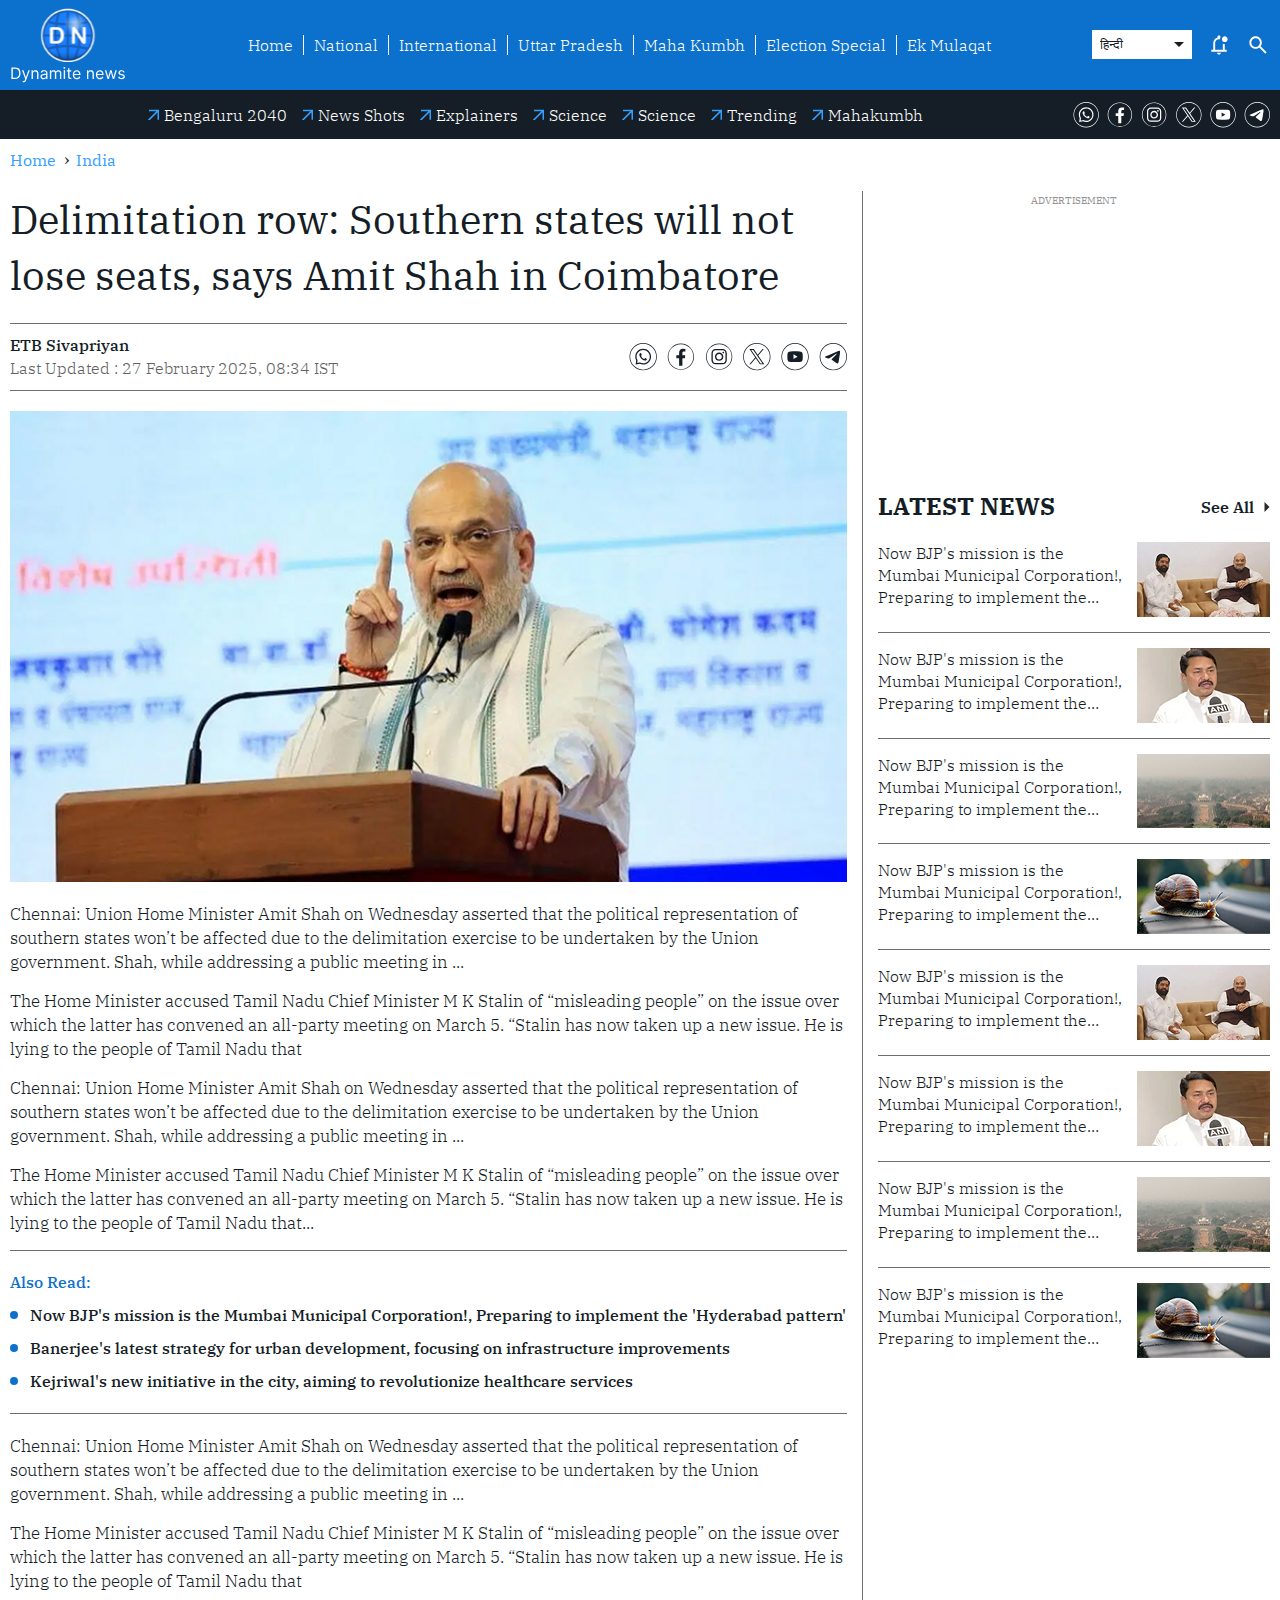
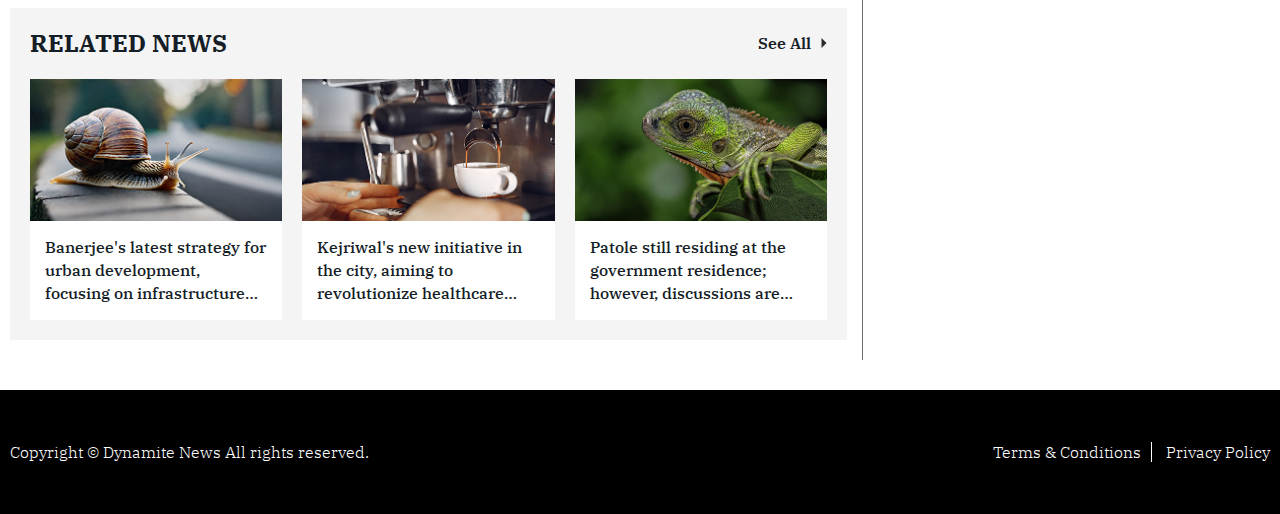
==== detail.html @ 073cc871 "article page" ====
<!DOCTYPE html>
<html lang="en">
<head>
    <meta charset="UTF-8">
    <meta name="viewport" content="width=device-width, initial-scale=1.0">
    <title>Dynamite News</title>
    <link rel="preconnect" href="https://fonts.googleapis.com">
    <link rel="preconnect" href="https://fonts.gstatic.com" crossorigin>
    <link href="https://fonts.googleapis.com/css2?family=IBM+Plex+Serif:ital,wght@0,100;0,200;0,300;0,400;0,500;0,600;0,700;1,100;1,200;1,300;1,400;1,500;1,600;1,700&display=swap" rel="stylesheet">
    <link rel="stylesheet" href="css/common.css">
    <link rel="stylesheet" href="css/main.css">
    <script src="js/common.js"></script>
</head>
<body>
    <!-- header code starts here -->
     <header class="header_main">
        <div class="container">
            <div class="header_main__logo">
                <a href="index.html">
                    <img width="116" height="76" src="images/dnlogo.svg" alt="logo">
                </a>
            </div>
            <nav class="header_main__nav">
                <ul>
                    <li><a href="#">Home</a></li>
                    <li><a href="#">National</a></li>
                    <li><a href="#">International</a></li>
                    <li><a href="#">Uttar Pradesh</a></li>
                    <li><a href="#">Maha Kumbh</a></li>
                    <li><a href="#">Election Special</a></li>
                    <li><a href="#">Ek Mulaqat</a></li>
                </ul>
            </nav>
            <div class="header_main__rhs">
                <div class="header_main__langselect">
                    <select name="" id="">
                        <option value="हिन्दी">हिन्दी</option>
                        <option value="English">English</option>
                    </select>
                </div>
                <div class="header_main__notifications">
                    <svg class="bell_icon">
                        <use xlink:href="#bell-icon"></use>
                    </svg>
                </div>
                <div class="header_main__search">
                    <div class="header_main__search__input">
                        <svg class="search_icon">
                            <use xlink:href="#search-icon"></use>
                        </svg>
                        <!-- <input type="text" class="input-search" placeholder="Type to Search..."> -->
                    </div>
                </div>
                <div id="hamburger" class="hamburger">
                    <svg><use href="#menu-icon"></use></svg>
                </div>
            </div>
        </div>
     </header>
     <div class="header_navbar__bottom">
        <div class="container">
            <div class="trending_navbar">
                <a href="#">Bengaluru 2040</a>
                <a href="#">News Shots</a>
                <a href="#">Explainers</a>
                <a href="#">Science</a>
                <a href="#">Science</a>
                <a href="#">Trending</a>
                <a href="#">Mahakumbh</a>
            </div>
            <div class="social_links">
                <ul>
                    <li>
                        <a href="#">
                            <svg class="wh_icon">
                                <use xlink:href="#wh-icon"></use>
                            </svg>
                        </a>
                    </li>
                    <li>
                        <a href="#">
                            <svg class="fb_icon">
                                <use xlink:href="#fb-icon"></use>
                            </svg>
                        </a>
                    </li>
                    <li>
                        <a href="#">
                            <svg class="insta_icon
                            ">
                                <use xlink:href="#insta-icon"></use>    
                            </svg>
                        </a>
                    </li>
                    <li>
                        <a href="#">
                            <svg class="x_icon
                            ">
                                <use xlink:href="#x-icon"></use>    
                            </svg>
                        </a>
                    </li>
                    <li>
                        <a href="#">
                            <svg class="yt_icon
                            ">
                                <use xlink:href="#yt-icon"></use>    
                            </svg>
                        </a>
                    </li>
                    <li>
                        <a href="#">
                            <svg class="teleg_icon
                            ">
                                <use xlink:href="#teleg-icon"></use>    
                            </svg>
                        </a>
                    </li>
                </ul>
            </div>
        </div>
     </div>
     <div id="bodyoverlay"></div>
     <div id="sidemenu" class="menu-sidebar">
        <div class="container">
            <div class="sidemenu-head">
                <div class="social_links">
                    <ul>
                        <li>
                            <a href="#">
                                <svg class="wh_icon">
                                    <use xlink:href="#wh-icon"></use>
                                </svg>
                            </a>
                        </li>
                        <li>
                            <a href="#">
                                <svg class="fb_icon">
                                    <use xlink:href="#fb-icon"></use>
                                </svg>
                            </a>
                        </li>
                        <li>
                            <a href="#">
                                <svg class="insta_icon
                                ">
                                    <use xlink:href="#insta-icon"></use>    
                                </svg>
                            </a>
                        </li>
                        <li>
                            <a href="#">
                                <svg class="x_icon
                                ">
                                    <use xlink:href="#x-icon"></use>    
                                </svg>
                            </a>
                        </li>
                        <li>
                            <a href="#">
                                <svg class="yt_icon
                                ">
                                    <use xlink:href="#yt-icon"></use>    
                                </svg>
                            </a>
                        </li>
                        <li>
                            <a href="#">
                                <svg class="teleg_icon
                                ">
                                    <use xlink:href="#teleg-icon"></use>    
                                </svg>
                            </a>
                        </li>
                    </ul>
                </div>
                <div id="close_nav">
                    <svg><use href="#close-icon"></use></svg>
                </div>
            </div>
            <ul>
                <li><a href="#">Home</a></li>
                <li><a href="#">National</a></li>
                <li><a href="#">International</a></li>
                <li><a href="#">Uttar Pradesh</a></li>
                <li><a href="#">Maha Kumbh</a></li>
                <li><a href="#">Election Special</a></li>
                <li><a href="#">Ek Mulaqat</a></li>
            </ul>
        </div>
    </div>
    <!-- header code ends here -->

    <!-- main code starts here -->
    <div class="container">
        <ul class="breadcrumb">
            <li><a href="#">Home</a></li>
            <li><a href="#">India</a></li>
        </ul>
        <div class="sideColumn_Layout">
            <div class="leftSide_Col">
                <div class="detailPage_Wrapper">
                    <h1 class="article_title">Delimitation row: Southern states will not lose seats, says Amit Shah in Coimbatore</h1>
                    <div class="author_wrap">
                        <div class="author_info">
                            <div class="author_name"><a href="#">ETB Sivapriyan</a></div>
                            <div class="published_time">Last Updated : 27 February 2025, 08:34 IST</div>
                        </div>
                        <div class="article_share">
                            <a href="#">
                                <svg class="wh_icon">
                                    <use xlink:href="#wh-icon"></use>
                                </svg>
                            </a>
                            <a href="#">
                                <svg class="fb_icon">
                                    <use xlink:href="#fb-icon"></use>
                                </svg>
                            </a>
                            <a href="#">
                                <svg class="insta_icon">
                                    <use xlink:href="#insta-icon"></use>    
                                </svg>
                            </a>
                            <a href="#">
                                <svg class="x_icon">
                                    <use xlink:href="#x-icon"></use>    
                                </svg>
                            </a>
                            <a href="#">
                                <svg class="yt_icon">
                                    <use xlink:href="#yt-icon-gscale"></use>    
                                </svg>
                            </a>
                            <a href="#">
                                <svg class="teleg_icon">
                                    <use xlink:href="#teleg-icon"></use>    
                                </svg>
                            </a>
                        </div>
                    </div>
                    <div class="featured_image">
                        <img width="1280" height="720" src="images/dummy/image-38.jpg" alt="">
                    </div>
                    <p>Chennai: Union Home Minister Amit Shah on Wednesday asserted that the political representation of southern states won’t be affected due to the delimitation exercise to be undertaken by the Union government. Shah, while addressing a public meeting in ...</p>
                    <p>The Home Minister accused Tamil Nadu Chief Minister M K Stalin of “misleading people” on the issue over which the latter has convened an all-party meeting on March 5. “Stalin has now taken up a new issue. He is lying to the people of Tamil Nadu that</p>
                    <p>Chennai: Union Home Minister Amit Shah on Wednesday asserted that the political representation of southern states won’t be affected due to the delimitation exercise to be undertaken by the Union government. Shah, while addressing a public meeting in ...</p>
                    <p>The Home Minister accused Tamil Nadu Chief Minister M K Stalin of “misleading people” on the issue over which the latter has convened an all-party meeting on March 5. “Stalin has now taken up a new issue. He is lying to the people of Tamil Nadu that...</p>
                    <div class="alsoread_wrapper">
                        <span class="head">Also Read:</span>
                        <ul>
                            <li><a href="#">Now BJP's mission is the Mumbai Municipal Corporation!, Preparing to implement the 'Hyderabad pattern'</a></li>
                            <li><a href="#">Banerjee's latest strategy for urban development, focusing on infrastructure improvements</a></li>
                            <li><a href="#">Kejriwal's new initiative in the city, aiming to revolutionize healthcare services</a></li>
                        </ul>
                    </div>
                    <p>Chennai: Union Home Minister Amit Shah on Wednesday asserted that the political representation of southern states won’t be affected due to the delimitation exercise to be undertaken by the Union government. Shah, while addressing a public meeting in ...</p>
                    <p>The Home Minister accused Tamil Nadu Chief Minister M K Stalin of “misleading people” on the issue over which the latter has convened an all-party meeting on March 5. “Stalin has now taken up a new issue. He is lying to the people of Tamil Nadu that</p>
                </div>
                <div class="relatednewswidget__wrapper">
                    <div class="heading">
                        <h2 class="h2"><a href="#">Related News</a></h2>
                        <a href="#" class="view-more">see all <svg><use href="#arrow-right"></use></svg></a>    
                    </div>
                    <div class="relatednewswidget__grid">
                        <div class="relatednewswidget__content">
                            <div class="relatednewswidget__thumb">
                                <img width="256" height="144" src="images/dummy/image-39.jpg" alt="">
                            </div>
                            <div class="relatednewswidget__title">
                                <div class="h3">Banerjee's latest strategy for urban development, focusing on infrastructure improvements</div>
                            </div>
                        </div>
                        <div class="relatednewswidget__content">
                            <div class="relatednewswidget__thumb">
                                <img width="256" height="144" src="images/dummy/image-40.jpg" alt="">
                            </div>
                            <div class="relatednewswidget__title">
                                <div class="h3">Kejriwal's new initiative in the city, aiming to revolutionize healthcare services</div>
                            </div>
                        </div>
                        <div class="relatednewswidget__content">
                            <div class="relatednewswidget__thumb">
                                <img width="256" height="144" src="images/dummy/image-41.jpg" alt="">
                            </div>
                            <div class="relatednewswidget__title">
                                <div class="h3">Patole still residing at the government residence; however, discussions are about the favour of Shinde and Fadnavis, what's the exact matter?</div>
                            </div>
                        </div>
                    </div>
                </div>
            </div>
            <div class="rightSide_Col">
                <div class="adBody"></div>
                <div class="rhslatestnews__grid">
                    <div class="heading">
                        <h2 class="h2"><a href="#">Latest News</a></h2>
                        <a href="#" class="view-more">see all <svg><use href="#arrow-right"></use></svg></a>    
                    </div>
                    <div class="rhslatestnews__content">
                        <a href="#">
                            <div class="rhslatestnews__thumb">
                                <img width="133" height="75" src="images/dummy/image-1.jpg" alt="">
                            </div>
                            <div class="rhslatestnews__title">
                                <div class="h3">
                                    Now BJP's mission is the Mumbai Municipal Corporation!, Preparing to implement the 'Hyderabad pattern'
                                </div>
                            </div>
                        </a>
                    </div>
                    <div class="rhslatestnews__content">
                        <a href="#">
                            <div class="rhslatestnews__thumb">
                                <img width="133" height="75" src="images/dummy/image-2.jpg" alt="">
                            </div>
                            <div class="rhslatestnews__title">
                                <div class="h3">
                                    Now BJP's mission is the Mumbai Municipal Corporation!, Preparing to implement the 'Hyderabad pattern'
                                </div>
                            </div>
                        </a>
                    </div>
                    <div class="rhslatestnews__content">
                        <a href="#">
                            <div class="rhslatestnews__thumb">
                                <img width="133" height="75" src="images/dummy/image-3.jpg" alt="">
                            </div>
                            <div class="rhslatestnews__title">
                                <div class="h3">
                                    Now BJP's mission is the Mumbai Municipal Corporation!, Preparing to implement the 'Hyderabad pattern'
                                </div>
                            </div>
                        </a>
                    </div>
                    <div class="rhslatestnews__content">
                        <a href="#">
                            <div class="rhslatestnews__thumb">
                                <img width="133" height="75" src="images/dummy/image-4.jpg" alt="">
                            </div>
                            <div class="rhslatestnews__title">
                                <div class="h3">
                                    Now BJP's mission is the Mumbai Municipal Corporation!, Preparing to implement the 'Hyderabad pattern'
                                </div>
                            </div>
                        </a>
                    </div>
                    <div class="rhslatestnews__content">
                        <a href="#">
                            <div class="rhslatestnews__thumb">
                                <img width="133" height="75" src="images/dummy/image-1.jpg" alt="">
                            </div>
                            <div class="rhslatestnews__title">
                                <div class="h3">
                                    Now BJP's mission is the Mumbai Municipal Corporation!, Preparing to implement the 'Hyderabad pattern'
                                </div>
                            </div>
                        </a>
                    </div>
                    <div class="rhslatestnews__content">
                        <a href="#">
                            <div class="rhslatestnews__thumb">
                                <img width="133" height="75" src="images/dummy/image-2.jpg" alt="">
                            </div>
                            <div class="rhslatestnews__title">
                                <div class="h3">
                                    Now BJP's mission is the Mumbai Municipal Corporation!, Preparing to implement the 'Hyderabad pattern'
                                </div>
                            </div>
                        </a>
                    </div>
                    <div class="rhslatestnews__content">
                        <a href="#">
                            <div class="rhslatestnews__thumb">
                                <img width="133" height="75" src="images/dummy/image-3.jpg" alt="">
                            </div>
                            <div class="rhslatestnews__title">
                                <div class="h3">
                                    Now BJP's mission is the Mumbai Municipal Corporation!, Preparing to implement the 'Hyderabad pattern'
                                </div>
                            </div>
                        </a>
                    </div>
                    <div class="rhslatestnews__content">
                        <a href="#">
                            <div class="rhslatestnews__thumb">
                                <img width="133" height="75" src="images/dummy/image-4.jpg" alt="">
                            </div>
                            <div class="rhslatestnews__title">
                                <div class="h3">
                                    Now BJP's mission is the Mumbai Municipal Corporation!, Preparing to implement the 'Hyderabad pattern'
                                </div>
                            </div>
                        </a>
                    </div>
                </div>
            </div>
        </div>
    </div>
    <!-- main code ends here -->

    <!-- footer code starts here -->
    <footer class="footer">
        <div class="container">
            <div class="copyright">Copyright &copy; Dynamite News All rights reserved.</div>
            <div class="footer-links">
                <a href="#">Terms & Conditions</a>
                <a href="#">Privacy Policy</a>
            </div>
        </div>
    </footer>
    <!-- footer code ends here -->

    <!-- icons list starts here -->
    <svg xmlns="http://www.w3.org/2000/svg" style="display:none">
        <symbol id="bell-icon" viewBox="0 0 24 25">
            <mask id="mask0_174_2990" style="mask-type:alpha" maskUnits="userSpaceOnUse" x="0" y="0" width="24" height="25">
                <rect y="0.5" width="24" height="24" fill="#D9D9D9"/>
            </mask>
            <g mask="url(#mask0_174_2990)">
                <path d="M12 22.5C11.45 22.5 10.9792 22.3042 10.5875 21.9125C10.1958 21.5208 10 21.05 10 20.5H14C14 21.05 13.8042 21.5208 13.4125 21.9125C13.0208 22.3042 12.55 22.5 12 22.5ZM4 19.5V17.5H6V10.5C6 9.11667 6.41667 7.8875 7.25 6.8125C8.08333 5.7375 9.16667 5.03333 10.5 4.7V4C10.5 3.58333 10.6458 3.22917 10.9375 2.9375C11.2292 2.64583 11.5833 2.5 12 2.5C12.4167 2.5 12.7708 2.64583 13.0625 2.9375C13.3542 3.22917 13.5 3.58333 13.5 4V4.325C13.3167 4.69167 13.1833 5.06667 13.1 5.45C13.0167 5.83333 12.9833 6.225 13 6.625C12.8333 6.59167 12.6708 6.5625 12.5125 6.5375C12.3542 6.5125 12.1833 6.5 12 6.5C10.9 6.5 9.95833 6.89167 9.175 7.675C8.39167 8.45833 8 9.4 8 10.5V17.5H16V11.075C16.3 11.2083 16.6208 11.3125 16.9625 11.3875C17.3042 11.4625 17.65 11.5 18 11.5V17.5H20V19.5H4ZM18 9.5C17.1667 9.5 16.4583 9.20833 15.875 8.625C15.2917 8.04167 15 7.33333 15 6.5C15 5.66667 15.2917 4.95833 15.875 4.375C16.4583 3.79167 17.1667 3.5 18 3.5C18.8333 3.5 19.5417 3.79167 20.125 4.375C20.7083 4.95833 21 5.66667 21 6.5C21 7.33333 20.7083 8.04167 20.125 8.625C19.5417 9.20833 18.8333 9.5 18 9.5Z" fill="white"/>
            </g>
        </symbol>
        <symbol id="search-icon" viewBox="0 0 24 25">
            <mask id="mask0_174_2993" style="mask-type:alpha" maskUnits="userSpaceOnUse" x="0" y="0" width="24" height="25">
                <rect y="0.5" width="24" height="24" fill="#D9D9D9"/>
            </mask>
            <g mask="url(#mask0_174_2993)">
                <path d="M19.6 21.5L13.3 15.2C12.8 15.6 12.225 15.9167 11.575 16.15C10.925 16.3833 10.2333 16.5 9.5 16.5C7.68333 16.5 6.14583 15.8708 4.8875 14.6125C3.62917 13.3542 3 11.8167 3 10C3 8.18333 3.62917 6.64583 4.8875 5.3875C6.14583 4.12917 7.68333 3.5 9.5 3.5C11.3167 3.5 12.8542 4.12917 14.1125 5.3875C15.3708 6.64583 16 8.18333 16 10C16 10.7333 15.8833 11.425 15.65 12.075C15.4167 12.725 15.1 13.3 14.7 13.8L21 20.1L19.6 21.5ZM9.5 14.5C10.75 14.5 11.8125 14.0625 12.6875 13.1875C13.5625 12.3125 14 11.25 14 10C14 8.75 13.5625 7.6875 12.6875 6.8125C11.8125 5.9375 10.75 5.5 9.5 5.5C8.25 5.5 7.1875 5.9375 6.3125 6.8125C5.4375 7.6875 5 8.75 5 10C5 11.25 5.4375 12.3125 6.3125 13.1875C7.1875 14.0625 8.25 14.5 9.5 14.5Z" fill="white"/>
            </g>
        </symbol>
        <symbol id="wh-icon" viewBox="0 0 26 26">
            <path d="M13.1583 0.0121689C16.6642 0.0121689 19.8409 1.42982 22.1316 3.73279C24.4352 6.02353 25.8522 9.20023 25.8522 12.7061C25.8522 16.212 24.4346 19.3887 22.1316 21.6917C19.8409 23.9824 16.6642 25.4001 13.1583 25.4001C9.65242 25.4001 6.47572 23.9824 4.17276 21.6917C1.88201 19.3881 0.464355 16.2113 0.464355 12.7061C0.464355 9.20088 1.88201 6.02353 4.17276 3.73279C6.46351 1.44204 9.65307 0.0121689 13.1583 0.0121689ZM21.6758 4.18862C19.4988 1.99881 16.4867 0.657666 13.1583 0.657666C9.82987 0.657666 6.81776 1.99945 4.62795 4.18862C2.451 6.36557 1.09699 9.37768 1.09699 12.7061C1.09699 16.0345 2.451 19.0467 4.62795 21.2365C6.81711 23.4134 9.82987 24.7674 13.1583 24.7674C16.4867 24.7674 19.4988 23.4134 21.6758 21.2365C23.8656 19.0467 25.2067 16.0345 25.2067 12.7061C25.2067 9.37768 23.865 6.36557 21.6758 4.18862Z"/>
            <path fill-rule="evenodd" clip-rule="evenodd" d="M8.53897 18.389L9.58952 18.2115L10.2222 18.0977C11.1081 18.5786 12.0828 18.8442 13.1584 18.8442C16.5376 18.8442 19.2964 16.0854 19.2964 12.6933C19.2964 9.30119 16.5376 6.55525 13.1584 6.55525C9.77918 6.55525 7.02038 9.31405 7.02038 12.6933C7.02038 13.9335 7.3875 15.047 7.9822 16.0088L7.90633 16.5656L7.76682 17.6792L7.65303 18.54L8.53897 18.3883V18.389ZM13.1584 5.36584C17.2082 5.36584 20.4865 8.64348 20.4865 12.6939C20.4865 16.7444 17.2088 20.0342 13.1584 20.0342C12.0449 20.0342 10.9943 19.8066 10.0704 19.3636L6.15951 20.0342L6.67835 16.1612L6.64042 16.0854C6.12157 15.0856 5.83032 13.9341 5.83032 12.6933C5.83032 8.64348 9.09575 5.3652 13.1584 5.3652V5.36584ZM10.5513 9.35262C10.9564 9.0871 11.2219 9.27676 11.3743 9.6818L11.7414 10.6565C11.7414 10.6565 12.0069 11.1753 11.3363 11.6942C11.2605 11.7447 11.2352 11.8333 11.2605 11.9597C11.4122 12.4027 12.0069 13.7445 13.9055 14.7821C14.0829 14.8959 14.1209 14.8959 14.3105 14.7442C14.4623 14.5925 14.6397 14.415 14.7914 14.2633C15.1328 13.9598 15.3103 13.8583 15.6144 14.0736C15.842 14.2254 16.0574 14.4157 16.285 14.5545C16.5003 14.7442 16.8797 14.9725 16.5003 15.4154L16.1712 15.8205C15.6903 16.4152 15.2723 16.4531 14.6397 16.3142C12.2223 15.6816 10.4382 13.9605 9.65317 11.5431C9.39986 10.6192 9.76697 9.83482 10.552 9.35327L10.5513 9.35262Z"/>
        </symbol>
        <symbol id="fb-icon" viewBox="0 0 27 26">
            <path d="M13.3906 -7.62939e-06C16.8965 -7.62939e-06 20.0604 1.42986 22.364 3.72061C24.6676 6.02422 26.0846 9.20092 26.0846 12.7062C26.0846 16.2114 24.6669 19.3759 22.364 21.6795C20.0604 23.9831 16.8965 25.4001 13.3906 25.4001C9.88476 25.4001 6.70806 23.9824 4.4051 21.6795C2.11371 19.3765 0.683838 16.2127 0.683838 12.7068C0.683838 9.20092 2.11371 6.02422 4.40445 3.72061C6.70806 1.42986 9.88476 -7.62939e-06 13.3906 -7.62939e-06ZM21.9081 4.17644C19.7312 1.99949 16.7191 0.645491 13.3906 0.645491C10.0622 0.645491 7.03724 1.99949 4.86029 4.17644C2.68334 6.35339 1.32934 9.37836 1.32934 12.7068C1.32934 16.0352 2.68334 19.0473 4.86029 21.2243C7.03724 23.4012 10.0622 24.7552 13.3906 24.7552C16.7191 24.7552 19.7312 23.4012 21.9081 21.2243C24.0851 19.0473 25.4391 16.0352 25.4391 12.7068C25.4391 9.37836 24.0851 6.35339 21.9081 4.17644Z"/>
            <path fill-rule="evenodd" clip-rule="evenodd" d="M11.6818 21.4519H14.8456V14.1617H17.1743L17.6424 11.2126H14.8456V8.9849C14.8456 8.16196 15.63 7.69391 16.3899 7.69391H17.7439V5.25143L15.3015 5.13763C12.9728 4.99811 11.6818 6.83367 11.6818 9.02283V11.2126H9.02393V14.1617H11.6818V21.4519Z"/>
        </symbol>
        <symbol id="insta-icon" viewBox="0 0 27 26">
            <path d="M13.6104 -7.62939e-06C17.1163 -7.62939e-06 20.293 1.42986 22.596 3.72061C24.8867 6.02422 26.3166 9.20092 26.3166 12.7062C26.3166 16.2114 24.8867 19.3759 22.596 21.6795C20.2924 23.9831 17.1157 25.4001 13.6104 25.4001C10.1052 25.4001 6.92787 23.9824 4.63712 21.6795C2.33351 19.3759 0.916504 16.212 0.916504 12.7062C0.916504 9.20027 2.33416 6.02357 4.63712 3.72061C6.92851 1.42986 10.1046 -7.62939e-06 13.6104 -7.62939e-06ZM22.1408 4.17644C19.951 1.99949 16.9389 0.645491 13.6104 0.645491C10.282 0.645491 7.26991 1.99949 5.09296 4.17644C2.90379 6.35339 1.562 9.37836 1.562 12.7068C1.562 16.0352 2.90379 19.0473 5.09296 21.2243C7.26991 23.4012 10.282 24.7552 13.6104 24.7552C16.9389 24.7552 19.951 23.4012 22.1408 21.2243C24.3177 19.0473 25.6718 16.0352 25.6718 12.7068C25.6718 9.37836 24.3177 6.35339 22.1408 4.17644Z"/>
            <path fill-rule="evenodd" clip-rule="evenodd" d="M10.244 6.59386H16.9896C18.5082 6.59386 19.7484 7.83406 19.7484 9.35265V16.0603C19.7484 17.5789 18.5082 18.8191 16.9896 18.8191H10.244C8.72545 18.8191 7.49747 17.5789 7.49747 16.0603V9.35265C7.49747 7.83406 8.72481 6.59386 10.244 6.59386ZM13.6104 10.0618H13.6355C15.0911 10.0618 16.2933 11.2641 16.2933 12.7068C16.2933 14.1875 15.0911 15.3897 13.6355 15.3897H13.6104C12.1548 15.3897 10.9526 14.1875 10.9526 12.7068C10.9526 11.2641 12.1548 10.0618 13.6104 10.0618ZM13.6104 8.68208H13.6355C15.8253 8.68208 17.6602 10.517 17.6602 12.7068C17.6602 14.9345 15.8253 16.7315 13.6355 16.7315H13.6104C11.4084 16.7315 9.61141 14.9345 9.61141 12.7068C9.61141 10.517 11.4084 8.68208 13.6104 8.68208ZM17.5972 7.90993C18.053 7.90993 18.4452 8.2899 18.4452 8.75795C18.4452 9.21378 18.053 9.60597 17.5972 9.60597C17.1034 9.60597 16.7492 9.21378 16.7492 8.75795C16.7492 8.2899 17.1034 7.90993 17.5972 7.90993ZM10.219 5.32793H17.0282C19.218 5.32793 21.0272 7.12491 21.0272 9.31472V16.0982C21.0272 18.288 19.2174 20.085 17.0282 20.085H10.219C8.02916 20.085 6.21997 18.288 6.21997 16.0982V9.31472C6.21997 7.12491 8.02981 5.32793 10.219 5.32793Z"/>
        </symbol>
        <symbol id="x-icon" viewBox="0 0 26 26">
            <path d="M12.8419 -7.62939e-06C16.3478 -7.62939e-06 19.5245 1.42986 21.8152 3.72061C24.1188 6.02422 25.5358 9.20092 25.5358 12.7062C25.5358 16.2114 24.1182 19.3759 21.8152 21.6795C19.5245 23.9831 16.3478 25.4001 12.8419 25.4001C9.33602 25.4001 6.15932 23.9824 3.85635 21.6795C1.56561 19.3759 0.147949 16.212 0.147949 12.7062C0.147949 9.20027 1.56561 6.02357 3.85635 3.72061C6.15932 1.42986 9.33602 -7.62939e-06 12.8419 -7.62939e-06ZM21.3594 4.17644C19.1824 1.99949 16.1703 0.645491 12.8419 0.645491C9.51347 0.645491 6.50135 1.99949 4.31154 4.17644C2.13459 6.35339 0.780587 9.37836 0.780587 12.7068C0.780587 16.0352 2.13459 19.0473 4.31154 21.2243C6.50071 23.4012 9.51347 24.7552 12.8419 24.7552C16.1703 24.7552 19.1824 23.4012 21.3594 21.2243C23.5492 19.0473 24.8903 16.0352 24.8903 12.7068C24.8903 9.37836 23.5486 6.35339 21.3594 4.17644Z"/>
            <path fill-rule="evenodd" clip-rule="evenodd" d="M18.1318 5.55618H19.3212L14.145 11.5933L19.7899 19.8452H15.6765L11.8543 14.264L7.07027 19.8452H5.89307L11.3354 13.4918L5.90593 5.55618H10.0194L13.6262 10.8211L18.1318 5.55618ZM7.58911 6.46721H9.44974L18.1068 18.9336H16.2461L7.58911 6.46721Z"/>
        </symbol>
        <symbol id="yt-icon" viewBox="0 0 26 26">
            <path d="M13.0745 0.0121994C16.5804 0.0121994 19.7442 1.42985 22.0478 3.73282C24.3514 6.02356 25.7684 9.20026 25.7684 12.7061C25.7684 16.212 24.3508 19.3887 22.0478 21.6917C19.7442 23.9824 16.5804 25.4001 13.0745 25.4001C9.5686 25.4001 6.3919 23.9824 4.08894 21.6917C1.79754 19.3887 0.367676 16.212 0.367676 12.7061C0.367676 9.20026 1.79754 6.02356 4.08829 3.73282C6.37904 1.44207 9.5686 0.0121994 13.0738 0.0121994H13.0745ZM21.592 4.18865C19.415 1.99884 16.4029 0.657696 13.0745 0.657696C9.74605 0.657696 6.72108 1.99948 4.54413 4.18865C2.36718 6.3656 1.01317 9.37771 1.01317 12.7061C1.01317 16.0346 2.36718 19.0467 4.54413 21.2365C6.72108 23.4134 9.74605 24.7674 13.0745 24.7674C16.4029 24.7674 19.415 23.4134 21.592 21.2365C23.7689 19.0467 25.1229 16.0346 25.1229 12.7061C25.1229 9.37771 23.7689 6.3656 21.592 4.18865Z"/>
            <path fill-rule="evenodd" clip-rule="evenodd" d="M8.79642 7.79547C10.1884 7.68167 11.8214 7.63088 13.0745 7.63088C14.3147 7.63088 15.922 7.68167 17.3396 7.79547C18.9849 7.93499 19.8078 8.21337 20.0354 9.84577C20.1492 10.6051 20.2 11.6305 20.2 12.6804C20.2 13.731 20.1492 14.7937 20.0354 15.5151C19.8078 17.1732 18.9849 17.4259 17.3396 17.5654C15.922 17.7049 14.3147 17.73 13.0745 17.73C11.8214 17.73 10.189 17.7049 8.79642 17.5654C7.16403 17.4259 6.30315 17.1732 6.07555 15.5151C5.98683 14.7937 5.93604 13.7303 5.93604 12.6804C5.93604 11.6299 5.98683 10.6051 6.07555 9.84577C6.30315 8.21337 7.16403 7.93499 8.79642 7.79547Z"/>
            <path fill-rule="evenodd" clip-rule="evenodd" d="M11.6316 10.5421L15.3393 12.6811L11.6316 14.8452V10.5421Z" fill="#151D26"/>
        </symbol>
        <symbol id="yt-icon-gscale" viewBox="0 0 26 26">
            <path d="M13.0745 0.0121994C16.5804 0.0121994 19.7442 1.42985 22.0478 3.73282C24.3514 6.02356 25.7684 9.20026 25.7684 12.7061C25.7684 16.212 24.3508 19.3887 22.0478 21.6917C19.7442 23.9824 16.5804 25.4001 13.0745 25.4001C9.5686 25.4001 6.3919 23.9824 4.08894 21.6917C1.79754 19.3887 0.367676 16.212 0.367676 12.7061C0.367676 9.20026 1.79754 6.02356 4.08829 3.73282C6.37904 1.44207 9.5686 0.0121994 13.0738 0.0121994H13.0745ZM21.592 4.18865C19.415 1.99884 16.4029 0.657696 13.0745 0.657696C9.74605 0.657696 6.72108 1.99948 4.54413 4.18865C2.36718 6.3656 1.01317 9.37771 1.01317 12.7061C1.01317 16.0346 2.36718 19.0467 4.54413 21.2365C6.72108 23.4134 9.74605 24.7674 13.0745 24.7674C16.4029 24.7674 19.415 23.4134 21.592 21.2365C23.7689 19.0467 25.1229 16.0346 25.1229 12.7061C25.1229 9.37771 23.7689 6.3656 21.592 4.18865Z"/>
            <path fill-rule="evenodd" clip-rule="evenodd" d="M8.79642 7.79547C10.1884 7.68167 11.8214 7.63088 13.0745 7.63088C14.3147 7.63088 15.922 7.68167 17.3396 7.79547C18.9849 7.93499 19.8078 8.21337 20.0354 9.84577C20.1492 10.6051 20.2 11.6305 20.2 12.6804C20.2 13.731 20.1492 14.7937 20.0354 15.5151C19.8078 17.1732 18.9849 17.4259 17.3396 17.5654C15.922 17.7049 14.3147 17.73 13.0745 17.73C11.8214 17.73 10.189 17.7049 8.79642 17.5654C7.16403 17.4259 6.30315 17.1732 6.07555 15.5151C5.98683 14.7937 5.93604 13.7303 5.93604 12.6804C5.93604 11.6299 5.98683 10.6051 6.07555 9.84577C6.30315 8.21337 7.16403 7.93499 8.79642 7.79547Z"/>
            <path fill-rule="evenodd" clip-rule="evenodd" d="M11.6316 10.5421L15.3393 12.6811L11.6316 14.8452V10.5421Z" fill="#fff"/>
        </symbol>
        <symbol id="teleg-icon" viewBox="0 0 26 26">
            <path d="M13.294 0.0121994C16.7999 0.0121994 19.9766 1.42985 22.2796 3.73282C24.5703 6.02356 26.0002 9.20026 26.0002 12.7061C26.0002 16.212 24.5703 19.3887 22.2796 21.6917C19.976 23.9824 16.7993 25.4001 13.294 25.4001C9.78881 25.4001 6.61146 23.9824 4.32071 21.6917C2.01711 19.3881 0.600098 16.2114 0.600098 12.7061C0.600098 9.20091 2.01775 6.02356 4.32071 3.73282C6.61146 1.42921 9.78816 0.0121994 13.294 0.0121994ZM21.8244 4.18865C19.6346 1.99884 16.6225 0.657696 13.294 0.657696C9.96561 0.657696 6.9535 1.99948 4.77655 4.18865C2.58739 6.3656 1.2456 9.37771 1.2456 12.7061C1.2456 16.0346 2.58739 19.0467 4.77655 21.2365C6.9535 23.4134 9.96561 24.7674 13.294 24.7674C16.6225 24.7674 19.6346 23.4134 21.8244 21.2365C24.0013 19.0467 25.3554 16.0346 25.3554 12.7061C25.3554 9.37771 24.0013 6.3656 21.8244 4.18865Z"/>
            <path fill-rule="evenodd" clip-rule="evenodd" d="M6.40946 12.4149C9.59902 11.0731 13.4591 9.17518 16.7998 7.88419C19.8878 6.75778 19.8248 7.06124 19.3689 10.1499C19.0018 12.6181 18.5968 15.0856 18.1795 17.5538C18.0278 18.731 17.4202 19.3508 16.1292 18.6294L12.1174 15.807C11.5477 15.3389 11.7123 14.984 12.1681 14.516L15.8766 11.023C16.8512 10.0483 16.3825 9.69402 15.2561 10.4533L10.1687 13.9084C9.44729 14.4144 8.67513 14.4144 7.85283 14.1617L6.106 13.5413C4.96673 13.1363 5.84047 12.6682 6.40946 12.4149Z"/>
        </symbol>
        <symbol id="arrow-right" viewBox="0 0 6 10">
            <path d="M0.5 10V0L5.5 5L0.5 10Z" />
        </symbol>
        <symbol viewBox="0 0 23 26" id="play-icon">
            <path d="M23 13L0.499999 25.9904L0.5 0.00961778L23 13Z" fill="white"/>
        </symbol>
        <symbol viewBox="0 0 37 37" id="photo-icon">
            <rect width="37" height="37" rx="18.5" fill="white" fill-opacity="0.74"/>
            <path d="M25.2352 14.8992V11H9V24.1008H12.7648V28H29V14.8992H25.2352ZM10.8823 22.1518L10.8825 12.9496H23.353V14.8993H12.7649V22.1518L10.8823 22.1518ZM27.1176 26.051H14.647L14.6472 16.8489H27.1177L27.1176 26.051Z" fill="#306FBE"/>
        </symbol>
        <symbol id="menu-icon" viewBox="0 0 24 25">
            <mask id="mask0_46_142" style="mask-type:alpha" maskUnits="userSpaceOnUse" x="0" y="0" width="24" height="25">
                <rect y="0.811127" width="24" height="24"/>
            </mask>
            <g mask="url(#mask0_46_142)">
                <path d="M3.5 18.4456V16.9459H20.5V18.4456H3.5ZM3.5 13.5611V12.0611H20.5V13.5611H3.5ZM3.5 8.67639V7.17664H20.5V8.67639H3.5Z"/>
            </g>
        </symbol>
        <symbol viewBox="0 0 25 24" id="close-icon">
            <path d="M18.5 6L6.5 18" stroke-width="2" stroke-linecap="round" stroke-linejoin="round" />
            <path d="M6.5 6L18.5 18" stroke-width="2" stroke-linecap="round" stroke-linejoin="round" />
        </symbol>
    </svg>
    <!-- icons list ends here -->
</body>
</html>
---- css/common.css ----
*{margin:0px;padding:0px;-webkit-box-sizing:border-box;-moz-box-sizing:border-box;box-sizing:border-box}
body{font-family: "IBM Plex Serif", serif;font-size:16px;font-weight:400;color: #151D26;-webkit-text-size-adjust:none;background-color: #fff;}
a{text-decoration:none;color:#151D26;}
img{height:inherit;max-width:100%;}
.showDesktopOnly{display:block;}
.showMobileOnly{display:none;}
.container{width:100%;max-width:1320px;margin:0 auto;padding:0 10px}
.adBody{text-align:center;clear:both;margin-bottom:20px;position:relative;height:120px;padding-top:2px;z-index:0;background:#fff;}
.adBody:before{content:"ADVERTISEMENT";font-size:10px;line-height:16px;display:block;color:#949494}
.header_main{background-color:#0C71CC;position: fixed;width: 100%;top:-1px;left:0;z-index: 1;}
.header_main .container{display:flex;justify-content:space-between;align-items:center;height:91px;}
.header_main__logo img{width:116px;display: block;margin-right: 20px;}
.header_main__nav{display:flex;align-items:center;}
.header_main__nav ul{display:flex;align-items:center;}
.header_main__nav ul li{list-style:none;margin-right:10px;padding-right: 10px;border-right: 1px solid #fff;}
.header_main__nav ul li:last-child{border-right: none;margin-right: 0;padding-right: 0;}
.header_main__nav ul li a{color:#fff;font-size:16px;font-weight:300;}
.header_main__rhs{display:flex;align-items:center;}
.header_main__langselect{position: relative;display:flex;align-items: center;width: 100px;height: 29px;background-color: #fff;overflow: hidden;padding:0 0.5rem;}
.header_main__langselect::after{content:'';width: 0;height: 0;border-left: 5px solid transparent;    border-right: 5px solid transparent;border-top: 5px solid #1C1B1F;}
.header_main__langselect select{-webkit-appearance:none;-moz-appearance:none;-ms-appearance:none;    appearance:none;outline:0;box-shadow:none;border:0;background: #fff;background-image: none;flex: 1;color:#151D26;cursor:pointer;font-size: 13px;line-height: 17px;}
.header_main__langselect select::-ms-expand {display: none;}
.header_main__notifications .bell_icon{width: 24px;height: 24px;display: block;margin-left: 15px;}
.header_main__search .search_icon {width: 24px;height: 24px;display: block;margin-left: 15px;cursor: pointer;}
.header_navbar__bottom{background-color:#151D26;margin: 90px 0 10px 0;}
.header_navbar__bottom .container{display:flex;justify-content:space-between;align-items:center;height: 49px;}
.header_navbar__bottom .social_links ul{display:flex;justify-content: space-between;align-items:center;width:197px;}
.header_navbar__bottom .social_links li{list-style:none;width:26px;height:26px}
.header_navbar__bottom .social_links svg{display: block;width: 26px;height: 26px;fill:#fff;}
.header_navbar__bottom .trending_navbar{display:flex;align-items:center;justify-content: center;width: calc(100% - 210px);}
.header_navbar__bottom .trending_navbar a{position: relative;color:#fff;font-size:16px;font-weight:300;margin-right: 15px;display: flex;align-items: center;}
.header_navbar__bottom .trending_navbar a:last-child{margin-right: 0;}
.header_navbar__bottom .trending_navbar a::before{content:'';background-image: url(../images/trend-arrow.png);display: block;width: 11px;height: 11px;margin-right:5px;}
.footer{background: #000000;}
.footer .container{display:grid;grid-template-columns:repeat(2, 1fr);height:124px;align-items: center;}
.footer .copyright{font-size:16px;line-height:22px;font-weight:300;color:#fff;}
.footer .footer-links{text-align: right;}
.footer .footer-links a{font-size:16px;line-height:22px;font-weight:300;color:#fff;margin-right:10px;padding-right:10px;border-right:1px solid #fff;}
.footer .footer-links a:last-child{margin-right:0;padding-right:0;border-right:none;}
.hamburger{display: none;}
.menu-sidebar{display: none;}
@media(max-width:768px){
    .showDesktopOnly{display:none;}
    .showMobileOnly{display:block;}
    .adBody{margin:0 -10px 20px -10px;height:280px;}
    .header_main__nav{display: none;}
    .header_main .container{height:60px}
    .header_main__logo img{max-width: 70px;}
    .header_navbar__bottom{margin-top: 59px;}
    .header_navbar__bottom .social_links{display: none;}
    .header_navbar__bottom .trending_navbar{width:100%;justify-content: flex-start;flex-wrap: nowrap;overflow-x: auto;-webkit-overflow-scrolling: touch;}
    .header_navbar__bottom .trending_navbar::-webkit-scrollbar{display:none;}
    .header_navbar__bottom .trending_navbar a{white-space: nowrap;}
    .footer .container{grid-template-columns:1fr;padding:15px 10px;height:auto;}
    .footer .copyright,.footer .footer-links{text-align: center;margin: 10px 0;}
    .hamburger{display:block}
    .hamburger svg {width: 24px;height: 25px;display: block;margin-left:15px;fill:#fff;}
    #close_nav svg{width:24px;height:24px;display:block;cursor:pointer;stroke:#fff}
    #bodyoverlay{background: rgba(0, 0, 0, 0.7);width:100%;height:100%;position:fixed;top:0;left:0;z-index:10;display: none;opacity: 0;transition: opacity 0.3s ease;}
    .menu-sidebar{display:block;background:#0C71CC;width:95vw;max-width: 400px;position: fixed;right:-400px;top:0;z-index: 12;height: 100vh;overflow-y: auto;transition: right 0.5s ease-in-out;}
    .menu-sidebar .container{padding:0 10px;}
    .menu-sidebar .sidemenu-head{display: flex;align-items: center;justify-content: space-between;padding:15px 0;margin-bottom:15px;border-bottom:1px dashed #fff;}
    .menu-sidebar .sidemenu-head .social_links ul{display:flex;justify-content: space-between;align-items:center;}
    .menu-sidebar .sidemenu-head .social_links li{list-style:none;width:26px;height:26px;margin:0 10px 0 0;border:none}
    .menu-sidebar .sidemenu-head .social_links svg{display: block;width: 26px;height: 26px}
    .menu-sidebar ul li{padding-bottom: 10px;margin-bottom: 10px;border-bottom:1px solid #fff;list-style:none;}
    .menu-sidebar ul li:last-child{margin-bottom:0;border-bottom:none;}
    .menu-sidebar ul li a{font-size:16px;font-weight:300;color:#fff;text-decoration:none;display:block;}
}
---- css/main.css ----
.homepagetopnews__grid{display:grid;grid-template-columns:326px 1fr 300px;gap:20px;margin-bottom:30px;}
.homepagetopnews__heading{position: relative;width:100%;text-align: center;margin-bottom:20px;}
.homepagetopnews__heading .h1{font-size:32px;line-height:42px;font-weight:600;padding:0 10px;background-color:#fff;display:inline-block;position: relative;}
.homepagetopnews__heading .bdr_lines{position: absolute;top: 24px;left: 0;height: 2px;width: 100%;border-top: solid 0.5px #6C7073;}
.homepagetopnews__heading .bdr_lines,.homepagetopnews__heading .bdr_lines::before,.homepagetopnews__heading .bdr_lines::after{position: absolute;top: 24px;left: 0;height: 0.5px;width: 100%;border-top: solid 1px #6C7073;}
.homepagetopnews__heading .bdr_lines::before{content: '';display: block;top:-4px}
.homepagetopnews__heading .bdr_lines::after{content: '';display: block;top:2px}
.homepagetopnews__left .smallnews_wrapper__content{margin-bottom: 15px;padding-bottom: 15px;border-bottom: 0.5px solid #6C7073;}
.homepagetopnews__left .smallnews_wrapper__content:last-child{border-bottom: none;}
.homepagetopnews__left .smallnews_wrapper__content a{display:grid;grid-template-columns:133px 1fr;gap:15px;}
.homepagetopnews__left .smallnews_wrapper__thumb img{display: block;width: 100%;aspect-ratio: 16/9;}
.homepagetopnews__left .smallnews_wrapper__title .h3{font-size: 16px;line-height: 22px;font-weight: 300;overflow: hidden;    text-overflow: ellipsis;display: -webkit-box;-webkit-line-clamp: 4;-webkit-box-orient: vertical;}
.homepagetopnews__left,.homepagetopnews__mid,.homepagetopnews__right{position: relative;border-bottom: solid 0.5px #6C7073;}
.homepagetopnews__left::after,.homepagetopnews__left::before,.homepagetopnews__mid::after,.homepagetopnews__mid::before,.homepagetopnews__right::after,.homepagetopnews__right::before {content: "";position: absolute;left: 0;width: 100%; border-bottom: 0.5px solid #6C7073;}
.homepagetopnews__left::after,.homepagetopnews__mid::after,.homepagetopnews__right::after {bottom: 2px;}
.homepagetopnews__left::before,.homepagetopnews__mid::before,.homepagetopnews__right::before {bottom: -4px;}
.homepagetopnews__right .adBody{height: 280px;}
.homepagetopnews__right .newslist_wrapper li {margin-bottom: 15px;padding-bottom: 15px;border-bottom: 0.5px solid #6C7073;list-style:none;position: relative;padding-left:15px;}
.homepagetopnews__right .newslist_wrapper li::before{content:'';width:9px;height:9px;background-color: #0C71CC;border-radius: 9px;position:absolute;left:0;top:7px}
.homepagetopnews__right .newslist_wrapper li:last-child{border-bottom: none;}
.homepagetopnews__right .newslist_wrapper li a{font-size: 16px;line-height: 22px;font-weight: 300;overflow: hidden;text-overflow: ellipsis;display: -webkit-box;-webkit-line-clamp: 3;-webkit-box-orient: vertical;}
.homepagetopnews__mid .leadnews_wrapper__bignews{background-color: #151D26;margin-bottom:15px;}
.homepagetopnews__mid .leadnews_wrapper__bignews .leadnews_wrapper__thumb img {display: block;width: 100%;aspect-ratio: 16/9;}
.homepagetopnews__mid .leadnews_wrapper__bignews .leadnews_wrapper__title{padding:15px;}
.homepagetopnews__mid .leadnews_wrapper__bignews .leadnews_wrapper__title .h3{font-size: 28px;line-height: 39px;font-weight: 300;color:#fff;overflow: hidden;text-overflow: ellipsis;display: -webkit-box;-webkit-line-clamp: 2;-webkit-box-orient: vertical;}
.leadsmallnews_wrapper{display:grid;grid-template-columns:repeat(3, 1fr);gap:15px}
.leadsmallnews_wrapper .leadsmallnews__content .leadsmallnews__thumb img {display: block;width: 100%;aspect-ratio: 16/9;margin-bottom:5px;}
.leadsmallnews_wrapper .leadsmallnews__content .leadsmallnews__title .h3{font-size: 20px;line-height:28px;font-weight: 400;overflow: hidden;text-overflow: ellipsis;display: -webkit-box;-webkit-line-clamp: 3;-webkit-box-orient: vertical;}
.heading{display:flex;justify-content:space-between;align-items:center;margin-bottom:20px;}
.heading .h2, .heading .h2 a{font-size:24px;font-weight:700;line-height:31px;color: #151D26;display:flex;justify-content:flex-start;align-items:center;text-transform: uppercase;}
.heading .view-more{display:flex;align-items: center;font-size:16px;line-height:22px;font-weight:600;color:#151D26;text-transform:capitalize;}
.heading .view-more svg{width:6px;height:10px;display:block;margin-left:10px;fill: #2a2a2a;}
.singlecatnews_wrapper .singlecatnews_grid {display:grid;grid-template-columns:repeat(3, 1fr);margin-bottom:30px;}
.singlecatnews_wrapper .singlecatnews_small{margin-left:15px;padding-left:15px;border-left: 0.5px solid #6C7073;}
.singlecatnews_wrapper .singlecatnews_small:last-child{margin-right:0;padding-right: 0;border-right: none;}
.singlecatnews_wrapper .singlecatnews_big__thumb img {display: block;width: 100%;aspect-ratio: 16/9;margin-bottom:10px;}
.singlecatnews_wrapper .singlecatnews_big__title .h3{font-size: 28px;line-height:39px;font-weight: 400;overflow: hidden;text-overflow: ellipsis;display: -webkit-box;-webkit-line-clamp: 4;-webkit-box-orient: vertical;}
.singlecatnews_grid .singlecatnews_small__content{margin-bottom: 15px;padding-bottom: 15px;border-bottom: 0.5px solid #6C7073;}
.singlecatnews_grid .singlecatnews_small__content:last-child{border-bottom: none;margin-bottom:0;padding-bottom:0;}
.singlecatnews_grid .singlecatnews_small__content a{display:grid;grid-template-columns:1fr 133px;gap:15px;}
.singlecatnews_grid .singlecatnews_small__thumb{order:2}
.singlecatnews_grid .singlecatnews_small__thumb img{display: block;width: 100%;aspect-ratio: 16/9;}
.singlecatnews_grid .singlecatnews_small__title .h3{font-size: 16px;line-height: 22px;font-weight: 300;overflow: hidden;text-overflow: ellipsis;display: -webkit-box;-webkit-line-clamp: 3;-webkit-box-orient: vertical;}
.webstory_widget{border: 2px solid #0153A7;padding: 20px;margin-bottom: 30px;position: relative;}
.webstory_widget::before{content: '';background-image: url(../images/wstory-bg.svg);width: 100%;height: 160px;    background-repeat: no-repeat;background-size: cover;position: absolute;top: 0;left: 0;z-index:-1;}
.webstory_widget .heading .h2 a{color:#fff}
.webstory_widget .heading .view-more{color:#fff}
.webstory_widget .heading .view-more svg{fill:#fff}
.webstory_widget .webstory_widget__grid{display:grid;grid-template-columns:repeat(5, 1fr);gap:15px;}
.webstory_widget .webstory_widget__content{box-shadow: 0px 2px 14px 0px rgba(42, 42, 42, 0.24);}
.webstory_widget .webstory_widget__content .webstory_widget__thumb img{display: block;width: 100%;}
.webstory_widget .webstory_widget__content .webstory_widget__title{padding:15px;}
.webstory_widget .webstory_widget__content .webstory_widget__title .h3{font-size: 16px;line-height: 22px;font-weight: 600;color:#151D26;}
.videogallery_widget{margin: 0 -10px 30px -10px;background-color: #151D26;padding: 20px 10px;}
.videogallery_widget .heading .h2 a{color:#fff}
.videogallery_widget .heading .view-more{color:#fff}
.videogallery_widget .heading .view-more svg{fill:#fff}
.videogallery_widget .videogallery_widget__grid{display:grid;grid-template-columns:repeat(4, 1fr);gap:20px;}
.videogallery_widget .videogallery_widget__content:first-child{grid-row: 1/3;grid-column: 1/3;}
.videogallery_widget .videogallery_widget__content .videogallery_widget__thumb{position: relative;margin-bottom:10px;}
.videogallery_widget .videogallery_widget__content .videogallery_widget__thumb img{display: block;width: 100%;display: block;aspect-ratio: 16/9;}
.videogallery_widget .play_icon {background: rgba(0, 0, 0, 0.74);width: 60px;height: 40px;display: flex;justify-content: center;align-items: center;position: absolute;right: 10px;bottom: 10px;}
.videogallery_widget .play_icon svg {width: 24px;height: 24px;display: block;}
.videogallery_widget .videogallery_widget__content .videogallery_widget__title .h3{font-size: 16px;line-height: 22px;font-weight: 500;color: #fff;}
.videogallery_widget .videogallery_widget__content:first-child .videogallery_widget__title .h3{font-size: 28px;line-height: 39px;font-weight: 400;color: #fff;}
.threecolnews_wrapper{display:grid;grid-template-columns:repeat(3, 1fr);gap:30px;margin-bottom:30px;position: relative;border-bottom: 0.5px solid #6C7073;}
.threecolnews_wrapper::after,.threecolnews_wrapper::before {content: "";position: absolute;left: 0;width: 100%; border-bottom: 0.5px solid #6C7073;}
.threecolnews_wrapper::after {bottom: 2px;}
.threecolnews_wrapper::before {bottom: -4px;}
.threecolnews_wrapper .threecolnews__content{margin-bottom: 15px;padding-bottom: 15px;border-bottom: 0.5px solid #6C7073;}
.threecolnews_wrapper .threecolnews__content:last-child{border-bottom: none;}
.threecolnews_wrapper .threecolnews__content a{display:grid;grid-template-columns:1fr 133px;gap:15px;}
.threecolnews_wrapper .threecolnews__thumb{order:2}
.threecolnews_wrapper .threecolnews__thumb img{display: block;width: 100%;aspect-ratio: 16/9;}
.threecolnews_wrapper .threecolnews__title .h3{font-size: 16px;line-height: 22px;font-weight: 300;overflow: hidden;text-overflow: ellipsis;display: -webkit-box;-webkit-line-clamp: 3;-webkit-box-orient: vertical;}
.twocolnews_wrapper{display:grid;grid-template-columns:1fr 400px;gap:30px;}
.twocolnews_wrapper .twocolnews__bigstory{margin-bottom:20px;}
.twocolnews_wrapper .twocolnews__bigstory .twocolnews__bigstory__thumb img{display: block;width: 100%;aspect-ratio: 16/9;margin-bottom: 10px;}
.twocolnews_wrapper .twocolnews__bigstory .twocolnews__bigstory__title .h3{font-size: 28px;line-height: 39px;font-weight: 400;}
.twocolnews_wrapper .twocolnews__right .newslist_wrapper li {margin-bottom: 15px;padding-bottom: 15px;border-bottom: 0.5px solid #6C7073;list-style:none;position: relative;padding-left:15px;}
.twocolnews_wrapper .twocolnews__right .newslist_wrapper li::before{content:'';width:9px;height:9px;background-color: #0C71CC;border-radius: 9px;position:absolute;left:0;top:7px}
.twocolnews_wrapper .twocolnews__right .newslist_wrapper li:last-child{border-bottom: none;}
.twocolnews_wrapper .twocolnews__right .newslist_wrapper li a{font-size: 16px;line-height: 22px;font-weight: 300;overflow: hidden;text-overflow: ellipsis;display: -webkit-box;-webkit-line-clamp: 3;-webkit-box-orient: vertical;}
.twocolnews_wrapper .twocolnews__smallstory{display: grid;grid-template-columns: repeat(2, 1fr);column-gap:30px;}
.twocolnews_wrapper .twocolnews__smallstory__content{margin-bottom: 15px;padding-bottom: 15px;border-bottom: 0.5px solid #6C7073;}
.twocolnews_wrapper .twocolnews__smallstory__content:nth-last-of-type(2),.twocolnews_wrapper .twocolnews__smallstory__content:last-child{border-bottom: none;}
.twocolnews_wrapper .twocolnews__smallstory__content a{display:grid;grid-template-columns:1fr 133px;gap:15px;}
.twocolnews_wrapper .twocolnews__smallstory__thumb{order:2}
.twocolnews_wrapper .twocolnews__smallstory__thumb img{display: block;width: 100%;aspect-ratio: 16/9;}
.twocolnews_wrapper .twocolnews__smallstory__title .h3{font-size: 16px;line-height: 22px;font-weight: 300;overflow: hidden;text-overflow: ellipsis;display: -webkit-box;-webkit-line-clamp: 3;-webkit-box-orient: vertical;}
.photogallery_widget{margin: 0 -10px;background: linear-gradient(90deg, #0153A7 -14.35%, #000000 189.11%);padding: 20px 10px;}
.photogallery_widget .heading .h2 a{color:#fff}
.photogallery_widget .heading .view-more{color:#fff}
.photogallery_widget .heading .view-more svg{fill:#fff}
.photogallery_widget .photogallery_widget__grid{display:grid;grid-template-columns:300px 1fr 300px;gap:15px;}
.photogallery_widget .photogallery_widget__content{margin-bottom:20px;}
.photogallery_widget .photogallery_widget__content .photogallery_widget__thumb{position: relative;margin-bottom:10px;}
.photogallery_widget .photogallery_widget__content .photogallery_widget__thumb img{display: block;width: 100%;display: block;aspect-ratio: 16/9;}
.photogallery_widget .photo_icon {position: absolute;right: 10px;bottom: 10px;}
.photogallery_widget .photo_icon svg {width: 43px;height: 43px;display: block;}
.photogallery_widget .photogallery_widget__content .photogallery_widget__title .h3{font-size: 16px;line-height: 22px;font-weight: 300;color: #fff;overflow: hidden;text-overflow: ellipsis;display: -webkit-box;-webkit-line-clamp: 2;-webkit-box-orient: vertical;}
.photogallery_widget .photogallery_widget__mid{display: grid;grid-template-columns: repeat(2, 1fr);column-gap:15px;}
.photogallery_widget .photogallery_widget__mid .photogallery_widget__content{margin-bottom:0;}
.photogallery_widget .photogallery_widget__mid .photogallery_widget__content:first-child{grid-column: 1/-1;}
.photogallery_widget .photogallery_widget__mid .photogallery_widget__content:first-child .photogallery_widget__title .h3{font-size: 28px;line-height: 39px;font-weight: 400;color: #fff;-webkit-line-clamp:3}
.photogallery_widget .photogallery_widget__mid .photogallery_widget__content:first-child .photogallery_widget__thumb{margin-bottom:5px;}
.sideColumn_Layout{display: grid;grid-template-columns:1fr 423px;margin-bottom:30px;}
.sideColumn_Layout .rightSide_Col{margin-left: 15px;padding-left: 15px;border-left: 0.5px solid #6C7073;}
.rightSide_Col .adBody{height:280px;}
.breadcrumb{margin-bottom:20px;}
.breadcrumb li{list-style-type:none;display:inline-block;position: relative;font-size:16px;line-height:21px;font-weight:400;color:#349FFF;}
.breadcrumb li a{color:#349FFF;}
.breadcrumb li::after{content: "\203A";display: inline-block; margin: 0 3px 0 8px;font-size:18px;color:#1C1B1F;}
.breadcrumb li:last-child::after{display: none;}
.detailPage_Wrapper .article_title{font-size:40px;line-height:56px;font-weight:400;margin-bottom:20px;}
.detailPage_Wrapper .author_wrap{display:flex;flex-wrap:wrap;justify-content:space-between;align-items:center;margin:0 0 20px 0;padding: 10px 0;border: solid #6C7073;border-width: 0.5px 0;}
.detailPage_Wrapper .author_wrap .author_info{font-size:16px;line-height:23px;font-weight:500;}
.detailPage_Wrapper .author_wrap .author_info .author_name{color: #000;}
.detailPage_Wrapper .author_wrap .author_info .published_time{color: #626262;font-weight:300;}
.detailPage_Wrapper .author_wrap .article_share{display:grid;grid-template-columns: repeat(6, 1fr);gap: 10px;align-items: center;}
.detailPage_Wrapper .author_wrap .article_share svg{width:28px;height:28px;display:block;fill:#151D26}
.detailPage_Wrapper .featured_image{margin-bottom:20px;}
.detailPage_Wrapper .featured_image img{width: 100%;display: block;aspect-ratio: 16/9;}
.detailPage_Wrapper p{font-size:17px;line-height: 24px;font-weight:300;margin-bottom:15px;}
.detailPage_Wrapper .alsoread_wrapper{border:solid #6C7073;border-width:0.5px 0;padding:20px 0;margin-bottom:20px;}
.detailPage_Wrapper .alsoread_wrapper .head{font-size:16px;line-height:23px;font-weight:500;margin-bottom:10px;display:block;color: #0C71CC;}
.detailPage_Wrapper .alsoread_wrapper li{font-size:16px;line-height: 23px;font-weight:500;padding-left:20px;list-style-type:none;margin-bottom:10px;position: relative;}
.detailPage_Wrapper .alsoread_wrapper li:last-child{margin-bottom:0;}
.detailPage_Wrapper .alsoread_wrapper li::before{content:'';width:8px;height:8px;background-color:#0C71CC;border-radius:8px;position:absolute;left:0;top:7px;}
.relatednewswidget__wrapper {margin-bottom:20px;background-color: #F4F4F4;padding: 20px;}
.relatednewswidget__grid {display: grid;grid-template-columns: repeat(3, 1fr);gap: 20px;}
.relatednewswidget__content{background-color: #fff;}
.relatednewswidget__content .relatednewswidget__thumb img{display: block;width: 100%;aspect-ratio: 16/9;}
.relatednewswidget__content .relatednewswidget__title{padding: 15px;}
.relatednewswidget__content .relatednewswidget__title .h3{font-size: 16px;line-height: 23px;font-weight: 500;overflow: hidden;text-overflow: ellipsis;display: -webkit-box;-webkit-line-clamp: 3;-webkit-box-orient: vertical;}
.rhslatestnews__grid .rhslatestnews__content{margin-bottom: 15px;padding-bottom: 15px;border-bottom: 0.5px solid #6C7073;}
.rhslatestnews__grid .rhslatestnews__content:last-child{border-bottom: none;}
.rhslatestnews__grid .rhslatestnews__content a{display:grid;grid-template-columns:1fr 133px;gap:15px;}
.rhslatestnews__grid .rhslatestnews__thumb{order:2}
.rhslatestnews__grid .rhslatestnews__thumb img{display: block;width: 100%;aspect-ratio: 16/9;}
.rhslatestnews__grid .rhslatestnews__title .h3{font-size: 16px;line-height: 22px;font-weight: 300;overflow: hidden;text-overflow: ellipsis;display: -webkit-box;-webkit-line-clamp: 3;-webkit-box-orient: vertical;}
@media(max-width:768px) {
    .homepagetopnews__grid{grid-template-columns:1fr;gap:0}
    .homepagetopnews__left,.homepagetopnews__mid{border-bottom: none;}
    .homepagetopnews__left::after,.homepagetopnews__left::before,.homepagetopnews__mid::after,.homepagetopnews__mid::before{content: none;}
    .homepagetopnews__mid{order:1}
    .homepagetopnews__left{order:2}
    .homepagetopnews__right{order:3}
    .homepagetopnews__heading{margin-bottom: 10px;}
    .homepagetopnews__heading .h1{font-size: 24px;font-weight: 700;}
    .leadsmallnews_wrapper{grid-template-columns: 1fr;gap:0}
    .leadsmallnews_wrapper .leadsmallnews__content{margin-bottom: 15px;padding-bottom: 15px;border-bottom: 0.5px solid #6C7073;}
    .leadsmallnews_wrapper .leadsmallnews__content a{display: grid;grid-template-columns: 133px 1fr;gap:15px}
    .leadsmallnews_wrapper .leadsmallnews__content .leadsmallnews__title .h3{font-size: 16px;line-height: 22px;font-weight: 300;overflow: hidden;text-overflow: ellipsis;display: -webkit-box;-webkit-line-clamp: 3;-webkit-box-orient: vertical;}
    .singlecatnews_wrapper .singlecatnews_grid{grid-template-columns:1fr;}
    .singlecatnews_wrapper .singlecatnews_big{margin-bottom:20px;}
    .singlecatnews_wrapper .singlecatnews_small{margin-left:0;padding-left:0;border-left: none;}
    .webstory_widget{margin:0 -10px 30px -10px;border: 0px solid transparent;border-bottom: 2px solid #0153A7;}
    .webstory_widget .webstory_widget__grid{display: flex;flex-wrap: nowrap;overflow-x: auto;-webkit-overflow-scrolling: touch;margin-right:-20px;}
    .webstory_widget .webstory_widget__grid::-webkit-scrollbar{display:none;}
    .webstory_widget .webstory_widget__content{flex: 0 0 auto;width: 205px;border: 1px solid #6C7073;}
    .webstory_widget .webstory_widget__content:last-child{margin-right:20px;}
    .videogallery_widget .videogallery_widget__grid{grid-template-columns: repeat(2, 1fr);}
    .videogallery_widget .videogallery_widget__content .videogallery_widget__title .h3{overflow: hidden;text-overflow: ellipsis;display: -webkit-box;-webkit-line-clamp: 3;-webkit-box-orient: vertical;}
    .threecolnews_wrapper{grid-template-columns:1fr;gap:0}
    .twocolnews_wrapper{grid-template-columns:1fr;gap:0}
    .twocolnews_wrapper .twocolnews__smallstory{grid-template-columns:1fr;column-gap:0;}
    .twocolnews_wrapper .twocolnews__smallstory__content:nth-last-of-type(2){border-bottom: 0.5px solid #6C7073;}
    .photogallery_widget .photogallery_widget__grid{grid-template-columns:1fr;gap:0}
    .photogallery_widget .photogallery_widget__mid{order:1}
    .photogallery_widget .photogallery_widget__left{order:2}
    .photogallery_widget .photogallery_widget__right{order:3}
    .photogallery_widget .photogallery_widget__mid .photogallery_widget__content{margin-bottom:20px;}
    .photogallery_widget .photogallery_widget__mid .photogallery_widget__content .photogallery_widget__title .h3 {-webkit-line-clamp: 3;}
    .photogallery_widget .photogallery_widget__left .photogallery_widget__content a,.photogallery_widget .photogallery_widget__right .photogallery_widget__content a{display: grid;grid-template-columns: 133px 1fr;gap: 15px;}
    .photogallery_widget .photogallery_widget__left .photogallery_widget__thumb,.photogallery_widget .photogallery_widget__right .photogallery_widget__thumb{margin-bottom:0;}
    .photogallery_widget .photo_icon svg {width:28px;height:28px;}
    .photogallery_widget .photogallery_widget__mid .photogallery_widget__content:first-child .photo_icon svg {width:43px;height:43px}
    .photogallery_widget .photogallery_widget__content .photogallery_widget__title .h3{-webkit-line-clamp: 3;}
    .breadcrumb{white-space: nowrap;overflow-x: auto;overflow-y: hidden;}
    .breadcrumb::-webkit-scrollbar{display:none;}
    .sideColumn_Layout{grid-template-columns:1fr;margin-bottom:0;}
    .sideColumn_Layout .rightSide_Col{margin-left:0;padding-left:0;border-left: none;}
    .detailPage_Wrapper .article_title{font-size:28px;line-height:44px;}
    .detailPage_Wrapper .author_wrap .author_info{margin-bottom:20px;}
    .relatednewswidget__wrapper{margin:0 -10px 20px -10px;}
    .relatednewswidget__grid{display: flex;flex-wrap: nowrap;overflow-x: auto;-webkit-overflow-scrolling: touch;margin-right:-20px}
    .relatednewswidget__grid::-webkit-scrollbar{display:none;}
    .relatednewswidget__content{flex: 0 0 auto;width: 65%;}
    .relatednewswidget__content:last-child{margin-right:20px;}
}
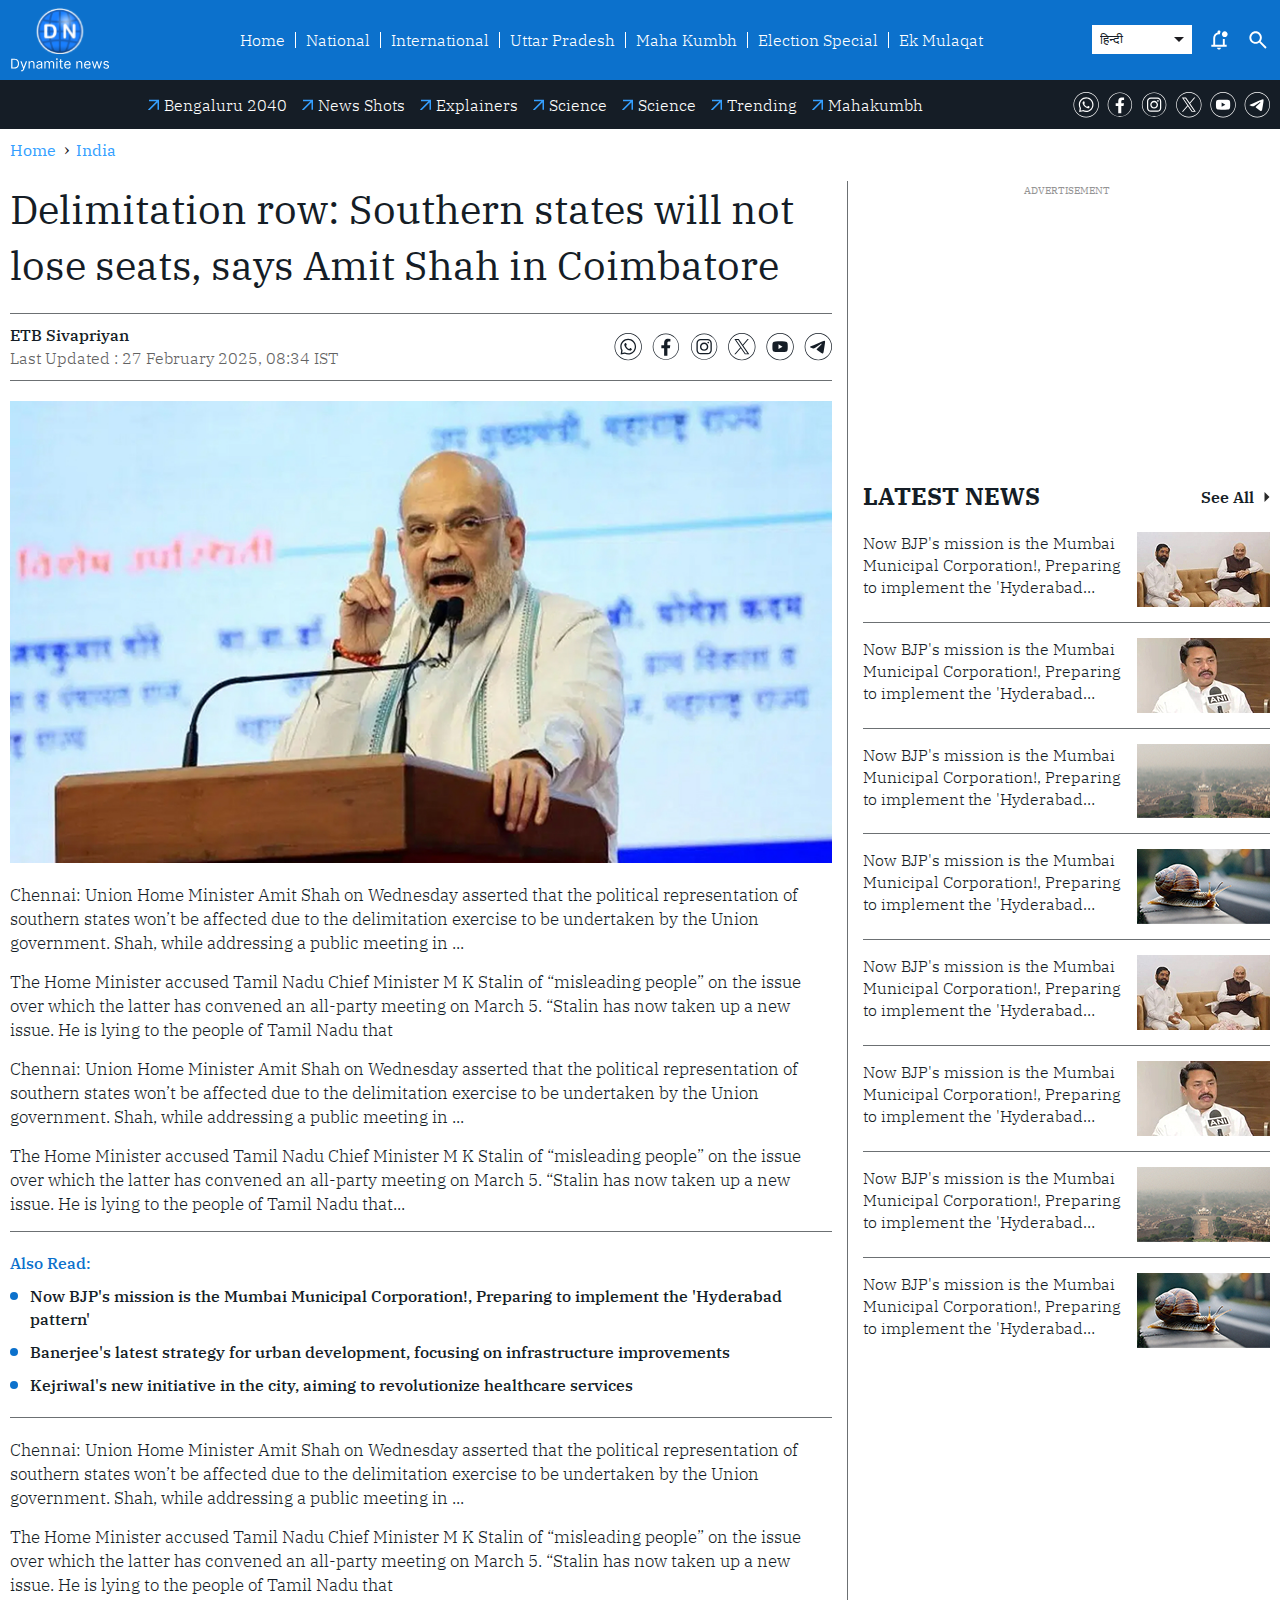
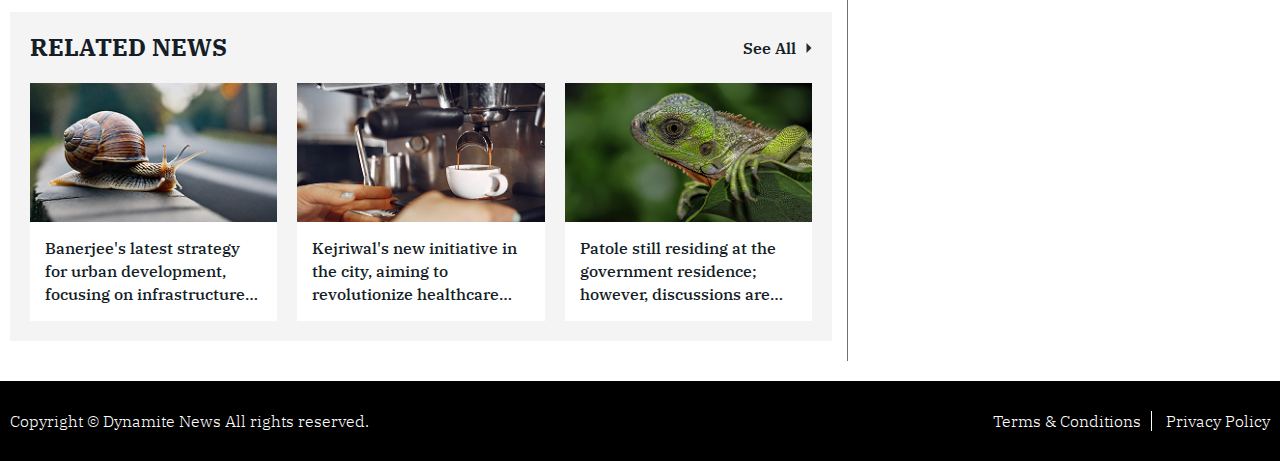
==== commit 8d38b64e: "html change" ====
--- a/detail.html
+++ b/detail.html
@@ -1,19 +1,23 @@
 <!DOCTYPE html>
 <html lang="en">
+
 <head>
     <meta charset="UTF-8">
     <meta name="viewport" content="width=device-width, initial-scale=1.0">
     <title>Dynamite News</title>
     <link rel="preconnect" href="https://fonts.googleapis.com">
     <link rel="preconnect" href="https://fonts.gstatic.com" crossorigin>
-    <link href="https://fonts.googleapis.com/css2?family=IBM+Plex+Serif:ital,wght@0,100;0,200;0,300;0,400;0,500;0,600;0,700;1,100;1,200;1,300;1,400;1,500;1,600;1,700&display=swap" rel="stylesheet">
+    <link
+        href="https://fonts.googleapis.com/css2?family=IBM+Plex+Serif:ital,wght@0,100;0,200;0,300;0,400;0,500;0,600;0,700;1,100;1,200;1,300;1,400;1,500;1,600;1,700&display=swap"
+        rel="stylesheet">
     <link rel="stylesheet" href="css/common.css">
     <link rel="stylesheet" href="css/main.css">
     <script src="js/common.js"></script>
 </head>
+
 <body>
     <!-- header code starts here -->
-     <header class="header_main">
+    <header class="header_main">
         <div class="container">
             <div class="header_main__logo">
                 <a href="index.html">
@@ -52,12 +56,14 @@
                     </div>
                 </div>
                 <div id="hamburger" class="hamburger">
-                    <svg><use href="#menu-icon"></use></svg>
+                    <svg>
+                        <use href="#menu-icon"></use>
+                    </svg>
                 </div>
             </div>
         </div>
-     </header>
-     <div class="header_navbar__bottom">
+    </header>
+    <div class="header_navbar__bottom">
         <div class="container">
             <div class="trending_navbar">
                 <a href="#">Bengaluru 2040</a>
@@ -88,7 +94,7 @@
                         <a href="#">
                             <svg class="insta_icon
                             ">
-                                <use xlink:href="#insta-icon"></use>    
+                                <use xlink:href="#insta-icon"></use>
                             </svg>
                         </a>
                     </li>
@@ -96,7 +102,7 @@
                         <a href="#">
                             <svg class="x_icon
                             ">
-                                <use xlink:href="#x-icon"></use>    
+                                <use xlink:href="#x-icon"></use>
                             </svg>
                         </a>
                     </li>
@@ -104,7 +110,7 @@
                         <a href="#">
                             <svg class="yt_icon
                             ">
-                                <use xlink:href="#yt-icon"></use>    
+                                <use xlink:href="#yt-icon"></use>
                             </svg>
                         </a>
                     </li>
@@ -112,16 +118,16 @@
                         <a href="#">
                             <svg class="teleg_icon
                             ">
-                                <use xlink:href="#teleg-icon"></use>    
+                                <use xlink:href="#teleg-icon"></use>
                             </svg>
                         </a>
                     </li>
                 </ul>
             </div>
         </div>
-     </div>
-     <div id="bodyoverlay"></div>
-     <div id="sidemenu" class="menu-sidebar">
+    </div>
+    <div id="bodyoverlay"></div>
+    <div id="sidemenu" class="menu-sidebar">
         <div class="container">
             <div class="sidemenu-head">
                 <div class="social_links">
@@ -144,7 +150,7 @@
                             <a href="#">
                                 <svg class="insta_icon
                                 ">
-                                    <use xlink:href="#insta-icon"></use>    
+                                    <use xlink:href="#insta-icon"></use>
                                 </svg>
                             </a>
                         </li>
@@ -152,7 +158,7 @@
                             <a href="#">
                                 <svg class="x_icon
                                 ">
-                                    <use xlink:href="#x-icon"></use>    
+                                    <use xlink:href="#x-icon"></use>
                                 </svg>
                             </a>
                         </li>
@@ -160,7 +166,7 @@
                             <a href="#">
                                 <svg class="yt_icon
                                 ">
-                                    <use xlink:href="#yt-icon"></use>    
+                                    <use xlink:href="#yt-icon"></use>
                                 </svg>
                             </a>
                         </li>
@@ -168,14 +174,16 @@
                             <a href="#">
                                 <svg class="teleg_icon
                                 ">
-                                    <use xlink:href="#teleg-icon"></use>    
+                                    <use xlink:href="#teleg-icon"></use>
                                 </svg>
                             </a>
                         </li>
                     </ul>
                 </div>
                 <div id="close_nav">
-                    <svg><use href="#close-icon"></use></svg>
+                    <svg>
+                        <use href="#close-icon"></use>
+                    </svg>
                 </div>
             </div>
             <ul>
@@ -200,7 +208,8 @@
         <div class="sideColumn_Layout">
             <div class="leftSide_Col">
                 <div class="detailPage_Wrapper">
-                    <h1 class="article_title">Delimitation row: Southern states will not lose seats, says Amit Shah in Coimbatore</h1>
+                    <h1 class="article_title">Delimitation row: Southern states will not lose seats, says Amit Shah in
+                        Coimbatore</h1>
                     <div class="author_wrap">
                         <div class="author_info">
                             <div class="author_name"><a href="#">ETB Sivapriyan</a></div>
@@ -219,22 +228,22 @@
                             </a>
                             <a href="#">
                                 <svg class="insta_icon">
-                                    <use xlink:href="#insta-icon"></use>    
+                                    <use xlink:href="#insta-icon"></use>
                                 </svg>
                             </a>
                             <a href="#">
                                 <svg class="x_icon">
-                                    <use xlink:href="#x-icon"></use>    
+                                    <use xlink:href="#x-icon"></use>
                                 </svg>
                             </a>
                             <a href="#">
                                 <svg class="yt_icon">
-                                    <use xlink:href="#yt-icon-gscale"></use>    
+                                    <use xlink:href="#yt-icon-gscale"></use>
                                 </svg>
                             </a>
                             <a href="#">
                                 <svg class="teleg_icon">
-                                    <use xlink:href="#teleg-icon"></use>    
+                                    <use xlink:href="#teleg-icon"></use>
                                 </svg>
                             </a>
                         </div>
@@ -242,50 +251,79 @@
                     <div class="featured_image">
                         <img width="1280" height="720" src="images/dummy/image-38.jpg" alt="">
                     </div>
-                    <p>Chennai: Union Home Minister Amit Shah on Wednesday asserted that the political representation of southern states won’t be affected due to the delimitation exercise to be undertaken by the Union government. Shah, while addressing a public meeting in ...</p>
-                    <p>The Home Minister accused Tamil Nadu Chief Minister M K Stalin of “misleading people” on the issue over which the latter has convened an all-party meeting on March 5. “Stalin has now taken up a new issue. He is lying to the people of Tamil Nadu that</p>
-                    <p>Chennai: Union Home Minister Amit Shah on Wednesday asserted that the political representation of southern states won’t be affected due to the delimitation exercise to be undertaken by the Union government. Shah, while addressing a public meeting in ...</p>
-                    <p>The Home Minister accused Tamil Nadu Chief Minister M K Stalin of “misleading people” on the issue over which the latter has convened an all-party meeting on March 5. “Stalin has now taken up a new issue. He is lying to the people of Tamil Nadu that...</p>
+                    <p>Chennai: Union Home Minister Amit Shah on Wednesday asserted that the political representation of
+                        southern states won’t be affected due to the delimitation exercise to be undertaken by the Union
+                        government. Shah, while addressing a public meeting in ...</p>
+                    <p>The Home Minister accused Tamil Nadu Chief Minister M K Stalin of “misleading people” on the
+                        issue over which the latter has convened an all-party meeting on March 5. “Stalin has now taken
+                        up a new issue. He is lying to the people of Tamil Nadu that</p>
+                    <p>Chennai: Union Home Minister Amit Shah on Wednesday asserted that the political representation of
+                        southern states won’t be affected due to the delimitation exercise to be undertaken by the Union
+                        government. Shah, while addressing a public meeting in ...</p>
+                    <p>The Home Minister accused Tamil Nadu Chief Minister M K Stalin of “misleading people” on the
+                        issue over which the latter has convened an all-party meeting on March 5. “Stalin has now taken
+                        up a new issue. He is lying to the people of Tamil Nadu that...</p>
                     <div class="alsoread_wrapper">
                         <span class="head">Also Read:</span>
                         <ul>
-                            <li><a href="#">Now BJP's mission is the Mumbai Municipal Corporation!, Preparing to implement the 'Hyderabad pattern'</a></li>
-                            <li><a href="#">Banerjee's latest strategy for urban development, focusing on infrastructure improvements</a></li>
-                            <li><a href="#">Kejriwal's new initiative in the city, aiming to revolutionize healthcare services</a></li>
+                            <li><a href="#">Now BJP's mission is the Mumbai Municipal Corporation!, Preparing to
+                                    implement the 'Hyderabad pattern'</a></li>
+                            <li><a href="#">Banerjee's latest strategy for urban development, focusing on infrastructure
+                                    improvements</a></li>
+                            <li><a href="#">Kejriwal's new initiative in the city, aiming to revolutionize healthcare
+                                    services</a></li>
                         </ul>
                     </div>
-                    <p>Chennai: Union Home Minister Amit Shah on Wednesday asserted that the political representation of southern states won’t be affected due to the delimitation exercise to be undertaken by the Union government. Shah, while addressing a public meeting in ...</p>
-                    <p>The Home Minister accused Tamil Nadu Chief Minister M K Stalin of “misleading people” on the issue over which the latter has convened an all-party meeting on March 5. “Stalin has now taken up a new issue. He is lying to the people of Tamil Nadu that</p>
+                    <p>Chennai: Union Home Minister Amit Shah on Wednesday asserted that the political representation of
+                        southern states won’t be affected due to the delimitation exercise to be undertaken by the Union
+                        government. Shah, while addressing a public meeting in ...</p>
+                    <p>The Home Minister accused Tamil Nadu Chief Minister M K Stalin of “misleading people” on the
+                        issue over which the latter has convened an all-party meeting on March 5. “Stalin has now taken
+                        up a new issue. He is lying to the people of Tamil Nadu that</p>
                 </div>
                 <div class="relatednewswidget__wrapper">
                     <div class="heading">
                         <h2 class="h2"><a href="#">Related News</a></h2>
-                        <a href="#" class="view-more">see all <svg><use href="#arrow-right"></use></svg></a>    
+                        <a href="#" class="view-more">see all <svg>
+                                <use href="#arrow-right"></use>
+                            </svg></a>
                     </div>
                     <div class="relatednewswidget__grid">
                         <div class="relatednewswidget__content">
-                            <div class="relatednewswidget__thumb">
-                                <img width="256" height="144" src="images/dummy/image-39.jpg" alt="">
-                            </div>
-                            <div class="relatednewswidget__title">
-                                <div class="h3">Banerjee's latest strategy for urban development, focusing on infrastructure improvements</div>
-                            </div>
+                            <a href="#">
+                                <div class="relatednewswidget__thumb">
+                                    <img width="256" height="144" src="images/dummy/image-39.jpg" alt="">
+                                </div>
+                                <div class="relatednewswidget__title">
+                                    <div class="h3">Banerjee's latest strategy for urban development, focusing on
+                                        infrastructure improvements</div>
+                                </div>
+                            </a>
                         </div>
                         <div class="relatednewswidget__content">
-                            <div class="relatednewswidget__thumb">
-                                <img width="256" height="144" src="images/dummy/image-40.jpg" alt="">
-                            </div>
-                            <div class="relatednewswidget__title">
-                                <div class="h3">Kejriwal's new initiative in the city, aiming to revolutionize healthcare services</div>
-                            </div>
+                            <a href="#">
+                                <div class="relatednewswidget__thumb">
+                                    <img width="256" height="144" src="images/dummy/image-40.jpg" alt="">
+                                </div>
+                                <div class="relatednewswidget__title">
+                                    <div class="h3">Kejriwal's new initiative in the city, aiming to revolutionize
+                                        healthcare
+                                        services</div>
+                                </div>
+                            </a>
                         </div>
                         <div class="relatednewswidget__content">
-                            <div class="relatednewswidget__thumb">
-                                <img width="256" height="144" src="images/dummy/image-41.jpg" alt="">
-                            </div>
-                            <div class="relatednewswidget__title">
-                                <div class="h3">Patole still residing at the government residence; however, discussions are about the favour of Shinde and Fadnavis, what's the exact matter?</div>
-                            </div>
+                            <a href="#">
+                                <div class="relatednewswidget__thumb">
+                                    <img width="256" height="144" src="images/dummy/image-41.jpg" alt="">
+                                </div>
+                                <div class="relatednewswidget__title">
+                                    <div class="h3">Patole still residing at the government residence; however,
+                                        discussions
+                                        are
+                                        about the favour of Shinde and Fadnavis, what's the exact matter?</div>
+                                </div>
+                            </a>
                         </div>
                     </div>
                 </div>
@@ -295,7 +333,9 @@
                 <div class="rhslatestnews__grid">
                     <div class="heading">
                         <h2 class="h2"><a href="#">Latest News</a></h2>
-                        <a href="#" class="view-more">see all <svg><use href="#arrow-right"></use></svg></a>    
+                        <a href="#" class="view-more">see all <svg>
+                                <use href="#arrow-right"></use>
+                            </svg></a>
                     </div>
                     <div class="rhslatestnews__content">
                         <a href="#">
@@ -304,7 +344,8 @@
                             </div>
                             <div class="rhslatestnews__title">
                                 <div class="h3">
-                                    Now BJP's mission is the Mumbai Municipal Corporation!, Preparing to implement the 'Hyderabad pattern'
+                                    Now BJP's mission is the Mumbai Municipal Corporation!, Preparing to implement the
+                                    'Hyderabad pattern'
                                 </div>
                             </div>
                         </a>
@@ -316,7 +357,8 @@
                             </div>
                             <div class="rhslatestnews__title">
                                 <div class="h3">
-                                    Now BJP's mission is the Mumbai Municipal Corporation!, Preparing to implement the 'Hyderabad pattern'
+                                    Now BJP's mission is the Mumbai Municipal Corporation!, Preparing to implement the
+                                    'Hyderabad pattern'
                                 </div>
                             </div>
                         </a>
@@ -328,7 +370,8 @@
                             </div>
                             <div class="rhslatestnews__title">
                                 <div class="h3">
-                                    Now BJP's mission is the Mumbai Municipal Corporation!, Preparing to implement the 'Hyderabad pattern'
+                                    Now BJP's mission is the Mumbai Municipal Corporation!, Preparing to implement the
+                                    'Hyderabad pattern'
                                 </div>
                             </div>
                         </a>
@@ -340,7 +383,8 @@
                             </div>
                             <div class="rhslatestnews__title">
                                 <div class="h3">
-                                    Now BJP's mission is the Mumbai Municipal Corporation!, Preparing to implement the 'Hyderabad pattern'
+                                    Now BJP's mission is the Mumbai Municipal Corporation!, Preparing to implement the
+                                    'Hyderabad pattern'
                                 </div>
                             </div>
                         </a>
@@ -352,7 +396,8 @@
                             </div>
                             <div class="rhslatestnews__title">
                                 <div class="h3">
-                                    Now BJP's mission is the Mumbai Municipal Corporation!, Preparing to implement the 'Hyderabad pattern'
+                                    Now BJP's mission is the Mumbai Municipal Corporation!, Preparing to implement the
+                                    'Hyderabad pattern'
                                 </div>
                             </div>
                         </a>
@@ -364,7 +409,8 @@
                             </div>
                             <div class="rhslatestnews__title">
                                 <div class="h3">
-                                    Now BJP's mission is the Mumbai Municipal Corporation!, Preparing to implement the 'Hyderabad pattern'
+                                    Now BJP's mission is the Mumbai Municipal Corporation!, Preparing to implement the
+                                    'Hyderabad pattern'
                                 </div>
                             </div>
                         </a>
@@ -376,7 +422,8 @@
                             </div>
                             <div class="rhslatestnews__title">
                                 <div class="h3">
-                                    Now BJP's mission is the Mumbai Municipal Corporation!, Preparing to implement the 'Hyderabad pattern'
+                                    Now BJP's mission is the Mumbai Municipal Corporation!, Preparing to implement the
+                                    'Hyderabad pattern'
                                 </div>
                             </div>
                         </a>
@@ -388,7 +435,8 @@
                             </div>
                             <div class="rhslatestnews__title">
                                 <div class="h3">
-                                    Now BJP's mission is the Mumbai Municipal Corporation!, Preparing to implement the 'Hyderabad pattern'
+                                    Now BJP's mission is the Mumbai Municipal Corporation!, Preparing to implement the
+                                    'Hyderabad pattern'
                                 </div>
                             </div>
                         </a>
@@ -414,67 +462,93 @@
     <!-- icons list starts here -->
     <svg xmlns="http://www.w3.org/2000/svg" style="display:none">
         <symbol id="bell-icon" viewBox="0 0 24 25">
-            <mask id="mask0_174_2990" style="mask-type:alpha" maskUnits="userSpaceOnUse" x="0" y="0" width="24" height="25">
-                <rect y="0.5" width="24" height="24" fill="#D9D9D9"/>
+            <mask id="mask0_174_2990" style="mask-type:alpha" maskUnits="userSpaceOnUse" x="0" y="0" width="24"
+                height="25">
+                <rect y="0.5" width="24" height="24" fill="#D9D9D9" />
             </mask>
             <g mask="url(#mask0_174_2990)">
-                <path d="M12 22.5C11.45 22.5 10.9792 22.3042 10.5875 21.9125C10.1958 21.5208 10 21.05 10 20.5H14C14 21.05 13.8042 21.5208 13.4125 21.9125C13.0208 22.3042 12.55 22.5 12 22.5ZM4 19.5V17.5H6V10.5C6 9.11667 6.41667 7.8875 7.25 6.8125C8.08333 5.7375 9.16667 5.03333 10.5 4.7V4C10.5 3.58333 10.6458 3.22917 10.9375 2.9375C11.2292 2.64583 11.5833 2.5 12 2.5C12.4167 2.5 12.7708 2.64583 13.0625 2.9375C13.3542 3.22917 13.5 3.58333 13.5 4V4.325C13.3167 4.69167 13.1833 5.06667 13.1 5.45C13.0167 5.83333 12.9833 6.225 13 6.625C12.8333 6.59167 12.6708 6.5625 12.5125 6.5375C12.3542 6.5125 12.1833 6.5 12 6.5C10.9 6.5 9.95833 6.89167 9.175 7.675C8.39167 8.45833 8 9.4 8 10.5V17.5H16V11.075C16.3 11.2083 16.6208 11.3125 16.9625 11.3875C17.3042 11.4625 17.65 11.5 18 11.5V17.5H20V19.5H4ZM18 9.5C17.1667 9.5 16.4583 9.20833 15.875 8.625C15.2917 8.04167 15 7.33333 15 6.5C15 5.66667 15.2917 4.95833 15.875 4.375C16.4583 3.79167 17.1667 3.5 18 3.5C18.8333 3.5 19.5417 3.79167 20.125 4.375C20.7083 4.95833 21 5.66667 21 6.5C21 7.33333 20.7083 8.04167 20.125 8.625C19.5417 9.20833 18.8333 9.5 18 9.5Z" fill="white"/>
+                <path
+                    d="M12 22.5C11.45 22.5 10.9792 22.3042 10.5875 21.9125C10.1958 21.5208 10 21.05 10 20.5H14C14 21.05 13.8042 21.5208 13.4125 21.9125C13.0208 22.3042 12.55 22.5 12 22.5ZM4 19.5V17.5H6V10.5C6 9.11667 6.41667 7.8875 7.25 6.8125C8.08333 5.7375 9.16667 5.03333 10.5 4.7V4C10.5 3.58333 10.6458 3.22917 10.9375 2.9375C11.2292 2.64583 11.5833 2.5 12 2.5C12.4167 2.5 12.7708 2.64583 13.0625 2.9375C13.3542 3.22917 13.5 3.58333 13.5 4V4.325C13.3167 4.69167 13.1833 5.06667 13.1 5.45C13.0167 5.83333 12.9833 6.225 13 6.625C12.8333 6.59167 12.6708 6.5625 12.5125 6.5375C12.3542 6.5125 12.1833 6.5 12 6.5C10.9 6.5 9.95833 6.89167 9.175 7.675C8.39167 8.45833 8 9.4 8 10.5V17.5H16V11.075C16.3 11.2083 16.6208 11.3125 16.9625 11.3875C17.3042 11.4625 17.65 11.5 18 11.5V17.5H20V19.5H4ZM18 9.5C17.1667 9.5 16.4583 9.20833 15.875 8.625C15.2917 8.04167 15 7.33333 15 6.5C15 5.66667 15.2917 4.95833 15.875 4.375C16.4583 3.79167 17.1667 3.5 18 3.5C18.8333 3.5 19.5417 3.79167 20.125 4.375C20.7083 4.95833 21 5.66667 21 6.5C21 7.33333 20.7083 8.04167 20.125 8.625C19.5417 9.20833 18.8333 9.5 18 9.5Z"
+                    fill="white" />
             </g>
         </symbol>
         <symbol id="search-icon" viewBox="0 0 24 25">
-            <mask id="mask0_174_2993" style="mask-type:alpha" maskUnits="userSpaceOnUse" x="0" y="0" width="24" height="25">
-                <rect y="0.5" width="24" height="24" fill="#D9D9D9"/>
+            <mask id="mask0_174_2993" style="mask-type:alpha" maskUnits="userSpaceOnUse" x="0" y="0" width="24"
+                height="25">
+                <rect y="0.5" width="24" height="24" fill="#D9D9D9" />
             </mask>
             <g mask="url(#mask0_174_2993)">
-                <path d="M19.6 21.5L13.3 15.2C12.8 15.6 12.225 15.9167 11.575 16.15C10.925 16.3833 10.2333 16.5 9.5 16.5C7.68333 16.5 6.14583 15.8708 4.8875 14.6125C3.62917 13.3542 3 11.8167 3 10C3 8.18333 3.62917 6.64583 4.8875 5.3875C6.14583 4.12917 7.68333 3.5 9.5 3.5C11.3167 3.5 12.8542 4.12917 14.1125 5.3875C15.3708 6.64583 16 8.18333 16 10C16 10.7333 15.8833 11.425 15.65 12.075C15.4167 12.725 15.1 13.3 14.7 13.8L21 20.1L19.6 21.5ZM9.5 14.5C10.75 14.5 11.8125 14.0625 12.6875 13.1875C13.5625 12.3125 14 11.25 14 10C14 8.75 13.5625 7.6875 12.6875 6.8125C11.8125 5.9375 10.75 5.5 9.5 5.5C8.25 5.5 7.1875 5.9375 6.3125 6.8125C5.4375 7.6875 5 8.75 5 10C5 11.25 5.4375 12.3125 6.3125 13.1875C7.1875 14.0625 8.25 14.5 9.5 14.5Z" fill="white"/>
+                <path
+                    d="M19.6 21.5L13.3 15.2C12.8 15.6 12.225 15.9167 11.575 16.15C10.925 16.3833 10.2333 16.5 9.5 16.5C7.68333 16.5 6.14583 15.8708 4.8875 14.6125C3.62917 13.3542 3 11.8167 3 10C3 8.18333 3.62917 6.64583 4.8875 5.3875C6.14583 4.12917 7.68333 3.5 9.5 3.5C11.3167 3.5 12.8542 4.12917 14.1125 5.3875C15.3708 6.64583 16 8.18333 16 10C16 10.7333 15.8833 11.425 15.65 12.075C15.4167 12.725 15.1 13.3 14.7 13.8L21 20.1L19.6 21.5ZM9.5 14.5C10.75 14.5 11.8125 14.0625 12.6875 13.1875C13.5625 12.3125 14 11.25 14 10C14 8.75 13.5625 7.6875 12.6875 6.8125C11.8125 5.9375 10.75 5.5 9.5 5.5C8.25 5.5 7.1875 5.9375 6.3125 6.8125C5.4375 7.6875 5 8.75 5 10C5 11.25 5.4375 12.3125 6.3125 13.1875C7.1875 14.0625 8.25 14.5 9.5 14.5Z"
+                    fill="white" />
             </g>
         </symbol>
         <symbol id="wh-icon" viewBox="0 0 26 26">
-            <path d="M13.1583 0.0121689C16.6642 0.0121689 19.8409 1.42982 22.1316 3.73279C24.4352 6.02353 25.8522 9.20023 25.8522 12.7061C25.8522 16.212 24.4346 19.3887 22.1316 21.6917C19.8409 23.9824 16.6642 25.4001 13.1583 25.4001C9.65242 25.4001 6.47572 23.9824 4.17276 21.6917C1.88201 19.3881 0.464355 16.2113 0.464355 12.7061C0.464355 9.20088 1.88201 6.02353 4.17276 3.73279C6.46351 1.44204 9.65307 0.0121689 13.1583 0.0121689ZM21.6758 4.18862C19.4988 1.99881 16.4867 0.657666 13.1583 0.657666C9.82987 0.657666 6.81776 1.99945 4.62795 4.18862C2.451 6.36557 1.09699 9.37768 1.09699 12.7061C1.09699 16.0345 2.451 19.0467 4.62795 21.2365C6.81711 23.4134 9.82987 24.7674 13.1583 24.7674C16.4867 24.7674 19.4988 23.4134 21.6758 21.2365C23.8656 19.0467 25.2067 16.0345 25.2067 12.7061C25.2067 9.37768 23.865 6.36557 21.6758 4.18862Z"/>
-            <path fill-rule="evenodd" clip-rule="evenodd" d="M8.53897 18.389L9.58952 18.2115L10.2222 18.0977C11.1081 18.5786 12.0828 18.8442 13.1584 18.8442C16.5376 18.8442 19.2964 16.0854 19.2964 12.6933C19.2964 9.30119 16.5376 6.55525 13.1584 6.55525C9.77918 6.55525 7.02038 9.31405 7.02038 12.6933C7.02038 13.9335 7.3875 15.047 7.9822 16.0088L7.90633 16.5656L7.76682 17.6792L7.65303 18.54L8.53897 18.3883V18.389ZM13.1584 5.36584C17.2082 5.36584 20.4865 8.64348 20.4865 12.6939C20.4865 16.7444 17.2088 20.0342 13.1584 20.0342C12.0449 20.0342 10.9943 19.8066 10.0704 19.3636L6.15951 20.0342L6.67835 16.1612L6.64042 16.0854C6.12157 15.0856 5.83032 13.9341 5.83032 12.6933C5.83032 8.64348 9.09575 5.3652 13.1584 5.3652V5.36584ZM10.5513 9.35262C10.9564 9.0871 11.2219 9.27676 11.3743 9.6818L11.7414 10.6565C11.7414 10.6565 12.0069 11.1753 11.3363 11.6942C11.2605 11.7447 11.2352 11.8333 11.2605 11.9597C11.4122 12.4027 12.0069 13.7445 13.9055 14.7821C14.0829 14.8959 14.1209 14.8959 14.3105 14.7442C14.4623 14.5925 14.6397 14.415 14.7914 14.2633C15.1328 13.9598 15.3103 13.8583 15.6144 14.0736C15.842 14.2254 16.0574 14.4157 16.285 14.5545C16.5003 14.7442 16.8797 14.9725 16.5003 15.4154L16.1712 15.8205C15.6903 16.4152 15.2723 16.4531 14.6397 16.3142C12.2223 15.6816 10.4382 13.9605 9.65317 11.5431C9.39986 10.6192 9.76697 9.83482 10.552 9.35327L10.5513 9.35262Z"/>
+            <path
+                d="M13.1583 0.0121689C16.6642 0.0121689 19.8409 1.42982 22.1316 3.73279C24.4352 6.02353 25.8522 9.20023 25.8522 12.7061C25.8522 16.212 24.4346 19.3887 22.1316 21.6917C19.8409 23.9824 16.6642 25.4001 13.1583 25.4001C9.65242 25.4001 6.47572 23.9824 4.17276 21.6917C1.88201 19.3881 0.464355 16.2113 0.464355 12.7061C0.464355 9.20088 1.88201 6.02353 4.17276 3.73279C6.46351 1.44204 9.65307 0.0121689 13.1583 0.0121689ZM21.6758 4.18862C19.4988 1.99881 16.4867 0.657666 13.1583 0.657666C9.82987 0.657666 6.81776 1.99945 4.62795 4.18862C2.451 6.36557 1.09699 9.37768 1.09699 12.7061C1.09699 16.0345 2.451 19.0467 4.62795 21.2365C6.81711 23.4134 9.82987 24.7674 13.1583 24.7674C16.4867 24.7674 19.4988 23.4134 21.6758 21.2365C23.8656 19.0467 25.2067 16.0345 25.2067 12.7061C25.2067 9.37768 23.865 6.36557 21.6758 4.18862Z" />
+            <path fill-rule="evenodd" clip-rule="evenodd"
+                d="M8.53897 18.389L9.58952 18.2115L10.2222 18.0977C11.1081 18.5786 12.0828 18.8442 13.1584 18.8442C16.5376 18.8442 19.2964 16.0854 19.2964 12.6933C19.2964 9.30119 16.5376 6.55525 13.1584 6.55525C9.77918 6.55525 7.02038 9.31405 7.02038 12.6933C7.02038 13.9335 7.3875 15.047 7.9822 16.0088L7.90633 16.5656L7.76682 17.6792L7.65303 18.54L8.53897 18.3883V18.389ZM13.1584 5.36584C17.2082 5.36584 20.4865 8.64348 20.4865 12.6939C20.4865 16.7444 17.2088 20.0342 13.1584 20.0342C12.0449 20.0342 10.9943 19.8066 10.0704 19.3636L6.15951 20.0342L6.67835 16.1612L6.64042 16.0854C6.12157 15.0856 5.83032 13.9341 5.83032 12.6933C5.83032 8.64348 9.09575 5.3652 13.1584 5.3652V5.36584ZM10.5513 9.35262C10.9564 9.0871 11.2219 9.27676 11.3743 9.6818L11.7414 10.6565C11.7414 10.6565 12.0069 11.1753 11.3363 11.6942C11.2605 11.7447 11.2352 11.8333 11.2605 11.9597C11.4122 12.4027 12.0069 13.7445 13.9055 14.7821C14.0829 14.8959 14.1209 14.8959 14.3105 14.7442C14.4623 14.5925 14.6397 14.415 14.7914 14.2633C15.1328 13.9598 15.3103 13.8583 15.6144 14.0736C15.842 14.2254 16.0574 14.4157 16.285 14.5545C16.5003 14.7442 16.8797 14.9725 16.5003 15.4154L16.1712 15.8205C15.6903 16.4152 15.2723 16.4531 14.6397 16.3142C12.2223 15.6816 10.4382 13.9605 9.65317 11.5431C9.39986 10.6192 9.76697 9.83482 10.552 9.35327L10.5513 9.35262Z" />
         </symbol>
         <symbol id="fb-icon" viewBox="0 0 27 26">
-            <path d="M13.3906 -7.62939e-06C16.8965 -7.62939e-06 20.0604 1.42986 22.364 3.72061C24.6676 6.02422 26.0846 9.20092 26.0846 12.7062C26.0846 16.2114 24.6669 19.3759 22.364 21.6795C20.0604 23.9831 16.8965 25.4001 13.3906 25.4001C9.88476 25.4001 6.70806 23.9824 4.4051 21.6795C2.11371 19.3765 0.683838 16.2127 0.683838 12.7068C0.683838 9.20092 2.11371 6.02422 4.40445 3.72061C6.70806 1.42986 9.88476 -7.62939e-06 13.3906 -7.62939e-06ZM21.9081 4.17644C19.7312 1.99949 16.7191 0.645491 13.3906 0.645491C10.0622 0.645491 7.03724 1.99949 4.86029 4.17644C2.68334 6.35339 1.32934 9.37836 1.32934 12.7068C1.32934 16.0352 2.68334 19.0473 4.86029 21.2243C7.03724 23.4012 10.0622 24.7552 13.3906 24.7552C16.7191 24.7552 19.7312 23.4012 21.9081 21.2243C24.0851 19.0473 25.4391 16.0352 25.4391 12.7068C25.4391 9.37836 24.0851 6.35339 21.9081 4.17644Z"/>
-            <path fill-rule="evenodd" clip-rule="evenodd" d="M11.6818 21.4519H14.8456V14.1617H17.1743L17.6424 11.2126H14.8456V8.9849C14.8456 8.16196 15.63 7.69391 16.3899 7.69391H17.7439V5.25143L15.3015 5.13763C12.9728 4.99811 11.6818 6.83367 11.6818 9.02283V11.2126H9.02393V14.1617H11.6818V21.4519Z"/>
+            <path
+                d="M13.3906 -7.62939e-06C16.8965 -7.62939e-06 20.0604 1.42986 22.364 3.72061C24.6676 6.02422 26.0846 9.20092 26.0846 12.7062C26.0846 16.2114 24.6669 19.3759 22.364 21.6795C20.0604 23.9831 16.8965 25.4001 13.3906 25.4001C9.88476 25.4001 6.70806 23.9824 4.4051 21.6795C2.11371 19.3765 0.683838 16.2127 0.683838 12.7068C0.683838 9.20092 2.11371 6.02422 4.40445 3.72061C6.70806 1.42986 9.88476 -7.62939e-06 13.3906 -7.62939e-06ZM21.9081 4.17644C19.7312 1.99949 16.7191 0.645491 13.3906 0.645491C10.0622 0.645491 7.03724 1.99949 4.86029 4.17644C2.68334 6.35339 1.32934 9.37836 1.32934 12.7068C1.32934 16.0352 2.68334 19.0473 4.86029 21.2243C7.03724 23.4012 10.0622 24.7552 13.3906 24.7552C16.7191 24.7552 19.7312 23.4012 21.9081 21.2243C24.0851 19.0473 25.4391 16.0352 25.4391 12.7068C25.4391 9.37836 24.0851 6.35339 21.9081 4.17644Z" />
+            <path fill-rule="evenodd" clip-rule="evenodd"
+                d="M11.6818 21.4519H14.8456V14.1617H17.1743L17.6424 11.2126H14.8456V8.9849C14.8456 8.16196 15.63 7.69391 16.3899 7.69391H17.7439V5.25143L15.3015 5.13763C12.9728 4.99811 11.6818 6.83367 11.6818 9.02283V11.2126H9.02393V14.1617H11.6818V21.4519Z" />
         </symbol>
         <symbol id="insta-icon" viewBox="0 0 27 26">
-            <path d="M13.6104 -7.62939e-06C17.1163 -7.62939e-06 20.293 1.42986 22.596 3.72061C24.8867 6.02422 26.3166 9.20092 26.3166 12.7062C26.3166 16.2114 24.8867 19.3759 22.596 21.6795C20.2924 23.9831 17.1157 25.4001 13.6104 25.4001C10.1052 25.4001 6.92787 23.9824 4.63712 21.6795C2.33351 19.3759 0.916504 16.212 0.916504 12.7062C0.916504 9.20027 2.33416 6.02357 4.63712 3.72061C6.92851 1.42986 10.1046 -7.62939e-06 13.6104 -7.62939e-06ZM22.1408 4.17644C19.951 1.99949 16.9389 0.645491 13.6104 0.645491C10.282 0.645491 7.26991 1.99949 5.09296 4.17644C2.90379 6.35339 1.562 9.37836 1.562 12.7068C1.562 16.0352 2.90379 19.0473 5.09296 21.2243C7.26991 23.4012 10.282 24.7552 13.6104 24.7552C16.9389 24.7552 19.951 23.4012 22.1408 21.2243C24.3177 19.0473 25.6718 16.0352 25.6718 12.7068C25.6718 9.37836 24.3177 6.35339 22.1408 4.17644Z"/>
-            <path fill-rule="evenodd" clip-rule="evenodd" d="M10.244 6.59386H16.9896C18.5082 6.59386 19.7484 7.83406 19.7484 9.35265V16.0603C19.7484 17.5789 18.5082 18.8191 16.9896 18.8191H10.244C8.72545 18.8191 7.49747 17.5789 7.49747 16.0603V9.35265C7.49747 7.83406 8.72481 6.59386 10.244 6.59386ZM13.6104 10.0618H13.6355C15.0911 10.0618 16.2933 11.2641 16.2933 12.7068C16.2933 14.1875 15.0911 15.3897 13.6355 15.3897H13.6104C12.1548 15.3897 10.9526 14.1875 10.9526 12.7068C10.9526 11.2641 12.1548 10.0618 13.6104 10.0618ZM13.6104 8.68208H13.6355C15.8253 8.68208 17.6602 10.517 17.6602 12.7068C17.6602 14.9345 15.8253 16.7315 13.6355 16.7315H13.6104C11.4084 16.7315 9.61141 14.9345 9.61141 12.7068C9.61141 10.517 11.4084 8.68208 13.6104 8.68208ZM17.5972 7.90993C18.053 7.90993 18.4452 8.2899 18.4452 8.75795C18.4452 9.21378 18.053 9.60597 17.5972 9.60597C17.1034 9.60597 16.7492 9.21378 16.7492 8.75795C16.7492 8.2899 17.1034 7.90993 17.5972 7.90993ZM10.219 5.32793H17.0282C19.218 5.32793 21.0272 7.12491 21.0272 9.31472V16.0982C21.0272 18.288 19.2174 20.085 17.0282 20.085H10.219C8.02916 20.085 6.21997 18.288 6.21997 16.0982V9.31472C6.21997 7.12491 8.02981 5.32793 10.219 5.32793Z"/>
+            <path
+                d="M13.6104 -7.62939e-06C17.1163 -7.62939e-06 20.293 1.42986 22.596 3.72061C24.8867 6.02422 26.3166 9.20092 26.3166 12.7062C26.3166 16.2114 24.8867 19.3759 22.596 21.6795C20.2924 23.9831 17.1157 25.4001 13.6104 25.4001C10.1052 25.4001 6.92787 23.9824 4.63712 21.6795C2.33351 19.3759 0.916504 16.212 0.916504 12.7062C0.916504 9.20027 2.33416 6.02357 4.63712 3.72061C6.92851 1.42986 10.1046 -7.62939e-06 13.6104 -7.62939e-06ZM22.1408 4.17644C19.951 1.99949 16.9389 0.645491 13.6104 0.645491C10.282 0.645491 7.26991 1.99949 5.09296 4.17644C2.90379 6.35339 1.562 9.37836 1.562 12.7068C1.562 16.0352 2.90379 19.0473 5.09296 21.2243C7.26991 23.4012 10.282 24.7552 13.6104 24.7552C16.9389 24.7552 19.951 23.4012 22.1408 21.2243C24.3177 19.0473 25.6718 16.0352 25.6718 12.7068C25.6718 9.37836 24.3177 6.35339 22.1408 4.17644Z" />
+            <path fill-rule="evenodd" clip-rule="evenodd"
+                d="M10.244 6.59386H16.9896C18.5082 6.59386 19.7484 7.83406 19.7484 9.35265V16.0603C19.7484 17.5789 18.5082 18.8191 16.9896 18.8191H10.244C8.72545 18.8191 7.49747 17.5789 7.49747 16.0603V9.35265C7.49747 7.83406 8.72481 6.59386 10.244 6.59386ZM13.6104 10.0618H13.6355C15.0911 10.0618 16.2933 11.2641 16.2933 12.7068C16.2933 14.1875 15.0911 15.3897 13.6355 15.3897H13.6104C12.1548 15.3897 10.9526 14.1875 10.9526 12.7068C10.9526 11.2641 12.1548 10.0618 13.6104 10.0618ZM13.6104 8.68208H13.6355C15.8253 8.68208 17.6602 10.517 17.6602 12.7068C17.6602 14.9345 15.8253 16.7315 13.6355 16.7315H13.6104C11.4084 16.7315 9.61141 14.9345 9.61141 12.7068C9.61141 10.517 11.4084 8.68208 13.6104 8.68208ZM17.5972 7.90993C18.053 7.90993 18.4452 8.2899 18.4452 8.75795C18.4452 9.21378 18.053 9.60597 17.5972 9.60597C17.1034 9.60597 16.7492 9.21378 16.7492 8.75795C16.7492 8.2899 17.1034 7.90993 17.5972 7.90993ZM10.219 5.32793H17.0282C19.218 5.32793 21.0272 7.12491 21.0272 9.31472V16.0982C21.0272 18.288 19.2174 20.085 17.0282 20.085H10.219C8.02916 20.085 6.21997 18.288 6.21997 16.0982V9.31472C6.21997 7.12491 8.02981 5.32793 10.219 5.32793Z" />
         </symbol>
         <symbol id="x-icon" viewBox="0 0 26 26">
-            <path d="M12.8419 -7.62939e-06C16.3478 -7.62939e-06 19.5245 1.42986 21.8152 3.72061C24.1188 6.02422 25.5358 9.20092 25.5358 12.7062C25.5358 16.2114 24.1182 19.3759 21.8152 21.6795C19.5245 23.9831 16.3478 25.4001 12.8419 25.4001C9.33602 25.4001 6.15932 23.9824 3.85635 21.6795C1.56561 19.3759 0.147949 16.212 0.147949 12.7062C0.147949 9.20027 1.56561 6.02357 3.85635 3.72061C6.15932 1.42986 9.33602 -7.62939e-06 12.8419 -7.62939e-06ZM21.3594 4.17644C19.1824 1.99949 16.1703 0.645491 12.8419 0.645491C9.51347 0.645491 6.50135 1.99949 4.31154 4.17644C2.13459 6.35339 0.780587 9.37836 0.780587 12.7068C0.780587 16.0352 2.13459 19.0473 4.31154 21.2243C6.50071 23.4012 9.51347 24.7552 12.8419 24.7552C16.1703 24.7552 19.1824 23.4012 21.3594 21.2243C23.5492 19.0473 24.8903 16.0352 24.8903 12.7068C24.8903 9.37836 23.5486 6.35339 21.3594 4.17644Z"/>
-            <path fill-rule="evenodd" clip-rule="evenodd" d="M18.1318 5.55618H19.3212L14.145 11.5933L19.7899 19.8452H15.6765L11.8543 14.264L7.07027 19.8452H5.89307L11.3354 13.4918L5.90593 5.55618H10.0194L13.6262 10.8211L18.1318 5.55618ZM7.58911 6.46721H9.44974L18.1068 18.9336H16.2461L7.58911 6.46721Z"/>
+            <path
+                d="M12.8419 -7.62939e-06C16.3478 -7.62939e-06 19.5245 1.42986 21.8152 3.72061C24.1188 6.02422 25.5358 9.20092 25.5358 12.7062C25.5358 16.2114 24.1182 19.3759 21.8152 21.6795C19.5245 23.9831 16.3478 25.4001 12.8419 25.4001C9.33602 25.4001 6.15932 23.9824 3.85635 21.6795C1.56561 19.3759 0.147949 16.212 0.147949 12.7062C0.147949 9.20027 1.56561 6.02357 3.85635 3.72061C6.15932 1.42986 9.33602 -7.62939e-06 12.8419 -7.62939e-06ZM21.3594 4.17644C19.1824 1.99949 16.1703 0.645491 12.8419 0.645491C9.51347 0.645491 6.50135 1.99949 4.31154 4.17644C2.13459 6.35339 0.780587 9.37836 0.780587 12.7068C0.780587 16.0352 2.13459 19.0473 4.31154 21.2243C6.50071 23.4012 9.51347 24.7552 12.8419 24.7552C16.1703 24.7552 19.1824 23.4012 21.3594 21.2243C23.5492 19.0473 24.8903 16.0352 24.8903 12.7068C24.8903 9.37836 23.5486 6.35339 21.3594 4.17644Z" />
+            <path fill-rule="evenodd" clip-rule="evenodd"
+                d="M18.1318 5.55618H19.3212L14.145 11.5933L19.7899 19.8452H15.6765L11.8543 14.264L7.07027 19.8452H5.89307L11.3354 13.4918L5.90593 5.55618H10.0194L13.6262 10.8211L18.1318 5.55618ZM7.58911 6.46721H9.44974L18.1068 18.9336H16.2461L7.58911 6.46721Z" />
         </symbol>
         <symbol id="yt-icon" viewBox="0 0 26 26">
-            <path d="M13.0745 0.0121994C16.5804 0.0121994 19.7442 1.42985 22.0478 3.73282C24.3514 6.02356 25.7684 9.20026 25.7684 12.7061C25.7684 16.212 24.3508 19.3887 22.0478 21.6917C19.7442 23.9824 16.5804 25.4001 13.0745 25.4001C9.5686 25.4001 6.3919 23.9824 4.08894 21.6917C1.79754 19.3887 0.367676 16.212 0.367676 12.7061C0.367676 9.20026 1.79754 6.02356 4.08829 3.73282C6.37904 1.44207 9.5686 0.0121994 13.0738 0.0121994H13.0745ZM21.592 4.18865C19.415 1.99884 16.4029 0.657696 13.0745 0.657696C9.74605 0.657696 6.72108 1.99948 4.54413 4.18865C2.36718 6.3656 1.01317 9.37771 1.01317 12.7061C1.01317 16.0346 2.36718 19.0467 4.54413 21.2365C6.72108 23.4134 9.74605 24.7674 13.0745 24.7674C16.4029 24.7674 19.415 23.4134 21.592 21.2365C23.7689 19.0467 25.1229 16.0346 25.1229 12.7061C25.1229 9.37771 23.7689 6.3656 21.592 4.18865Z"/>
-            <path fill-rule="evenodd" clip-rule="evenodd" d="M8.79642 7.79547C10.1884 7.68167 11.8214 7.63088 13.0745 7.63088C14.3147 7.63088 15.922 7.68167 17.3396 7.79547C18.9849 7.93499 19.8078 8.21337 20.0354 9.84577C20.1492 10.6051 20.2 11.6305 20.2 12.6804C20.2 13.731 20.1492 14.7937 20.0354 15.5151C19.8078 17.1732 18.9849 17.4259 17.3396 17.5654C15.922 17.7049 14.3147 17.73 13.0745 17.73C11.8214 17.73 10.189 17.7049 8.79642 17.5654C7.16403 17.4259 6.30315 17.1732 6.07555 15.5151C5.98683 14.7937 5.93604 13.7303 5.93604 12.6804C5.93604 11.6299 5.98683 10.6051 6.07555 9.84577C6.30315 8.21337 7.16403 7.93499 8.79642 7.79547Z"/>
-            <path fill-rule="evenodd" clip-rule="evenodd" d="M11.6316 10.5421L15.3393 12.6811L11.6316 14.8452V10.5421Z" fill="#151D26"/>
+            <path
+                d="M13.0745 0.0121994C16.5804 0.0121994 19.7442 1.42985 22.0478 3.73282C24.3514 6.02356 25.7684 9.20026 25.7684 12.7061C25.7684 16.212 24.3508 19.3887 22.0478 21.6917C19.7442 23.9824 16.5804 25.4001 13.0745 25.4001C9.5686 25.4001 6.3919 23.9824 4.08894 21.6917C1.79754 19.3887 0.367676 16.212 0.367676 12.7061C0.367676 9.20026 1.79754 6.02356 4.08829 3.73282C6.37904 1.44207 9.5686 0.0121994 13.0738 0.0121994H13.0745ZM21.592 4.18865C19.415 1.99884 16.4029 0.657696 13.0745 0.657696C9.74605 0.657696 6.72108 1.99948 4.54413 4.18865C2.36718 6.3656 1.01317 9.37771 1.01317 12.7061C1.01317 16.0346 2.36718 19.0467 4.54413 21.2365C6.72108 23.4134 9.74605 24.7674 13.0745 24.7674C16.4029 24.7674 19.415 23.4134 21.592 21.2365C23.7689 19.0467 25.1229 16.0346 25.1229 12.7061C25.1229 9.37771 23.7689 6.3656 21.592 4.18865Z" />
+            <path fill-rule="evenodd" clip-rule="evenodd"
+                d="M8.79642 7.79547C10.1884 7.68167 11.8214 7.63088 13.0745 7.63088C14.3147 7.63088 15.922 7.68167 17.3396 7.79547C18.9849 7.93499 19.8078 8.21337 20.0354 9.84577C20.1492 10.6051 20.2 11.6305 20.2 12.6804C20.2 13.731 20.1492 14.7937 20.0354 15.5151C19.8078 17.1732 18.9849 17.4259 17.3396 17.5654C15.922 17.7049 14.3147 17.73 13.0745 17.73C11.8214 17.73 10.189 17.7049 8.79642 17.5654C7.16403 17.4259 6.30315 17.1732 6.07555 15.5151C5.98683 14.7937 5.93604 13.7303 5.93604 12.6804C5.93604 11.6299 5.98683 10.6051 6.07555 9.84577C6.30315 8.21337 7.16403 7.93499 8.79642 7.79547Z" />
+            <path fill-rule="evenodd" clip-rule="evenodd" d="M11.6316 10.5421L15.3393 12.6811L11.6316 14.8452V10.5421Z"
+                fill="#151D26" />
         </symbol>
         <symbol id="yt-icon-gscale" viewBox="0 0 26 26">
-            <path d="M13.0745 0.0121994C16.5804 0.0121994 19.7442 1.42985 22.0478 3.73282C24.3514 6.02356 25.7684 9.20026 25.7684 12.7061C25.7684 16.212 24.3508 19.3887 22.0478 21.6917C19.7442 23.9824 16.5804 25.4001 13.0745 25.4001C9.5686 25.4001 6.3919 23.9824 4.08894 21.6917C1.79754 19.3887 0.367676 16.212 0.367676 12.7061C0.367676 9.20026 1.79754 6.02356 4.08829 3.73282C6.37904 1.44207 9.5686 0.0121994 13.0738 0.0121994H13.0745ZM21.592 4.18865C19.415 1.99884 16.4029 0.657696 13.0745 0.657696C9.74605 0.657696 6.72108 1.99948 4.54413 4.18865C2.36718 6.3656 1.01317 9.37771 1.01317 12.7061C1.01317 16.0346 2.36718 19.0467 4.54413 21.2365C6.72108 23.4134 9.74605 24.7674 13.0745 24.7674C16.4029 24.7674 19.415 23.4134 21.592 21.2365C23.7689 19.0467 25.1229 16.0346 25.1229 12.7061C25.1229 9.37771 23.7689 6.3656 21.592 4.18865Z"/>
-            <path fill-rule="evenodd" clip-rule="evenodd" d="M8.79642 7.79547C10.1884 7.68167 11.8214 7.63088 13.0745 7.63088C14.3147 7.63088 15.922 7.68167 17.3396 7.79547C18.9849 7.93499 19.8078 8.21337 20.0354 9.84577C20.1492 10.6051 20.2 11.6305 20.2 12.6804C20.2 13.731 20.1492 14.7937 20.0354 15.5151C19.8078 17.1732 18.9849 17.4259 17.3396 17.5654C15.922 17.7049 14.3147 17.73 13.0745 17.73C11.8214 17.73 10.189 17.7049 8.79642 17.5654C7.16403 17.4259 6.30315 17.1732 6.07555 15.5151C5.98683 14.7937 5.93604 13.7303 5.93604 12.6804C5.93604 11.6299 5.98683 10.6051 6.07555 9.84577C6.30315 8.21337 7.16403 7.93499 8.79642 7.79547Z"/>
-            <path fill-rule="evenodd" clip-rule="evenodd" d="M11.6316 10.5421L15.3393 12.6811L11.6316 14.8452V10.5421Z" fill="#fff"/>
+            <path
+                d="M13.0745 0.0121994C16.5804 0.0121994 19.7442 1.42985 22.0478 3.73282C24.3514 6.02356 25.7684 9.20026 25.7684 12.7061C25.7684 16.212 24.3508 19.3887 22.0478 21.6917C19.7442 23.9824 16.5804 25.4001 13.0745 25.4001C9.5686 25.4001 6.3919 23.9824 4.08894 21.6917C1.79754 19.3887 0.367676 16.212 0.367676 12.7061C0.367676 9.20026 1.79754 6.02356 4.08829 3.73282C6.37904 1.44207 9.5686 0.0121994 13.0738 0.0121994H13.0745ZM21.592 4.18865C19.415 1.99884 16.4029 0.657696 13.0745 0.657696C9.74605 0.657696 6.72108 1.99948 4.54413 4.18865C2.36718 6.3656 1.01317 9.37771 1.01317 12.7061C1.01317 16.0346 2.36718 19.0467 4.54413 21.2365C6.72108 23.4134 9.74605 24.7674 13.0745 24.7674C16.4029 24.7674 19.415 23.4134 21.592 21.2365C23.7689 19.0467 25.1229 16.0346 25.1229 12.7061C25.1229 9.37771 23.7689 6.3656 21.592 4.18865Z" />
+            <path fill-rule="evenodd" clip-rule="evenodd"
+                d="M8.79642 7.79547C10.1884 7.68167 11.8214 7.63088 13.0745 7.63088C14.3147 7.63088 15.922 7.68167 17.3396 7.79547C18.9849 7.93499 19.8078 8.21337 20.0354 9.84577C20.1492 10.6051 20.2 11.6305 20.2 12.6804C20.2 13.731 20.1492 14.7937 20.0354 15.5151C19.8078 17.1732 18.9849 17.4259 17.3396 17.5654C15.922 17.7049 14.3147 17.73 13.0745 17.73C11.8214 17.73 10.189 17.7049 8.79642 17.5654C7.16403 17.4259 6.30315 17.1732 6.07555 15.5151C5.98683 14.7937 5.93604 13.7303 5.93604 12.6804C5.93604 11.6299 5.98683 10.6051 6.07555 9.84577C6.30315 8.21337 7.16403 7.93499 8.79642 7.79547Z" />
+            <path fill-rule="evenodd" clip-rule="evenodd" d="M11.6316 10.5421L15.3393 12.6811L11.6316 14.8452V10.5421Z"
+                fill="#fff" />
         </symbol>
         <symbol id="teleg-icon" viewBox="0 0 26 26">
-            <path d="M13.294 0.0121994C16.7999 0.0121994 19.9766 1.42985 22.2796 3.73282C24.5703 6.02356 26.0002 9.20026 26.0002 12.7061C26.0002 16.212 24.5703 19.3887 22.2796 21.6917C19.976 23.9824 16.7993 25.4001 13.294 25.4001C9.78881 25.4001 6.61146 23.9824 4.32071 21.6917C2.01711 19.3881 0.600098 16.2114 0.600098 12.7061C0.600098 9.20091 2.01775 6.02356 4.32071 3.73282C6.61146 1.42921 9.78816 0.0121994 13.294 0.0121994ZM21.8244 4.18865C19.6346 1.99884 16.6225 0.657696 13.294 0.657696C9.96561 0.657696 6.9535 1.99948 4.77655 4.18865C2.58739 6.3656 1.2456 9.37771 1.2456 12.7061C1.2456 16.0346 2.58739 19.0467 4.77655 21.2365C6.9535 23.4134 9.96561 24.7674 13.294 24.7674C16.6225 24.7674 19.6346 23.4134 21.8244 21.2365C24.0013 19.0467 25.3554 16.0346 25.3554 12.7061C25.3554 9.37771 24.0013 6.3656 21.8244 4.18865Z"/>
-            <path fill-rule="evenodd" clip-rule="evenodd" d="M6.40946 12.4149C9.59902 11.0731 13.4591 9.17518 16.7998 7.88419C19.8878 6.75778 19.8248 7.06124 19.3689 10.1499C19.0018 12.6181 18.5968 15.0856 18.1795 17.5538C18.0278 18.731 17.4202 19.3508 16.1292 18.6294L12.1174 15.807C11.5477 15.3389 11.7123 14.984 12.1681 14.516L15.8766 11.023C16.8512 10.0483 16.3825 9.69402 15.2561 10.4533L10.1687 13.9084C9.44729 14.4144 8.67513 14.4144 7.85283 14.1617L6.106 13.5413C4.96673 13.1363 5.84047 12.6682 6.40946 12.4149Z"/>
+            <path
+                d="M13.294 0.0121994C16.7999 0.0121994 19.9766 1.42985 22.2796 3.73282C24.5703 6.02356 26.0002 9.20026 26.0002 12.7061C26.0002 16.212 24.5703 19.3887 22.2796 21.6917C19.976 23.9824 16.7993 25.4001 13.294 25.4001C9.78881 25.4001 6.61146 23.9824 4.32071 21.6917C2.01711 19.3881 0.600098 16.2114 0.600098 12.7061C0.600098 9.20091 2.01775 6.02356 4.32071 3.73282C6.61146 1.42921 9.78816 0.0121994 13.294 0.0121994ZM21.8244 4.18865C19.6346 1.99884 16.6225 0.657696 13.294 0.657696C9.96561 0.657696 6.9535 1.99948 4.77655 4.18865C2.58739 6.3656 1.2456 9.37771 1.2456 12.7061C1.2456 16.0346 2.58739 19.0467 4.77655 21.2365C6.9535 23.4134 9.96561 24.7674 13.294 24.7674C16.6225 24.7674 19.6346 23.4134 21.8244 21.2365C24.0013 19.0467 25.3554 16.0346 25.3554 12.7061C25.3554 9.37771 24.0013 6.3656 21.8244 4.18865Z" />
+            <path fill-rule="evenodd" clip-rule="evenodd"
+                d="M6.40946 12.4149C9.59902 11.0731 13.4591 9.17518 16.7998 7.88419C19.8878 6.75778 19.8248 7.06124 19.3689 10.1499C19.0018 12.6181 18.5968 15.0856 18.1795 17.5538C18.0278 18.731 17.4202 19.3508 16.1292 18.6294L12.1174 15.807C11.5477 15.3389 11.7123 14.984 12.1681 14.516L15.8766 11.023C16.8512 10.0483 16.3825 9.69402 15.2561 10.4533L10.1687 13.9084C9.44729 14.4144 8.67513 14.4144 7.85283 14.1617L6.106 13.5413C4.96673 13.1363 5.84047 12.6682 6.40946 12.4149Z" />
         </symbol>
         <symbol id="arrow-right" viewBox="0 0 6 10">
             <path d="M0.5 10V0L5.5 5L0.5 10Z" />
         </symbol>
         <symbol viewBox="0 0 23 26" id="play-icon">
-            <path d="M23 13L0.499999 25.9904L0.5 0.00961778L23 13Z" fill="white"/>
+            <path d="M23 13L0.499999 25.9904L0.5 0.00961778L23 13Z" fill="white" />
         </symbol>
         <symbol viewBox="0 0 37 37" id="photo-icon">
-            <rect width="37" height="37" rx="18.5" fill="white" fill-opacity="0.74"/>
-            <path d="M25.2352 14.8992V11H9V24.1008H12.7648V28H29V14.8992H25.2352ZM10.8823 22.1518L10.8825 12.9496H23.353V14.8993H12.7649V22.1518L10.8823 22.1518ZM27.1176 26.051H14.647L14.6472 16.8489H27.1177L27.1176 26.051Z" fill="#306FBE"/>
+            <rect width="37" height="37" rx="18.5" fill="white" fill-opacity="0.74" />
+            <path
+                d="M25.2352 14.8992V11H9V24.1008H12.7648V28H29V14.8992H25.2352ZM10.8823 22.1518L10.8825 12.9496H23.353V14.8993H12.7649V22.1518L10.8823 22.1518ZM27.1176 26.051H14.647L14.6472 16.8489H27.1177L27.1176 26.051Z"
+                fill="#306FBE" />
         </symbol>
         <symbol id="menu-icon" viewBox="0 0 24 25">
-            <mask id="mask0_46_142" style="mask-type:alpha" maskUnits="userSpaceOnUse" x="0" y="0" width="24" height="25">
-                <rect y="0.811127" width="24" height="24"/>
+            <mask id="mask0_46_142" style="mask-type:alpha" maskUnits="userSpaceOnUse" x="0" y="0" width="24"
+                height="25">
+                <rect y="0.811127" width="24" height="24" />
             </mask>
             <g mask="url(#mask0_46_142)">
-                <path d="M3.5 18.4456V16.9459H20.5V18.4456H3.5ZM3.5 13.5611V12.0611H20.5V13.5611H3.5ZM3.5 8.67639V7.17664H20.5V8.67639H3.5Z"/>
+                <path
+                    d="M3.5 18.4456V16.9459H20.5V18.4456H3.5ZM3.5 13.5611V12.0611H20.5V13.5611H3.5ZM3.5 8.67639V7.17664H20.5V8.67639H3.5Z" />
             </g>
         </symbol>
         <symbol viewBox="0 0 25 24" id="close-icon">
@@ -484,4 +558,5 @@
     </svg>
     <!-- icons list ends here -->
 </body>
+
 </html>--- a/css/common.css
+++ b/css/common.css
@@ -1,69 +1,69 @@
-*{margin:0px;padding:0px;-webkit-box-sizing:border-box;-moz-box-sizing:border-box;box-sizing:border-box}
-body{font-family: "IBM Plex Serif", serif;font-size:16px;font-weight:400;color: #151D26;-webkit-text-size-adjust:none;background-color: #fff;}
-a{text-decoration:none;color:#151D26;}
-img{height:inherit;max-width:100%;}
-.showDesktopOnly{display:block;}
-.showMobileOnly{display:none;}
+*{margin:0;padding:0;-webkit-box-sizing:border-box;-moz-box-sizing:border-box;box-sizing:border-box}
+body{font-family:"IBM Plex Serif",serif;font-size:16px;font-weight:400;color:#151d26;-webkit-text-size-adjust:none;background-color:#fff}
+a{text-decoration:none;color:#151d26}
+img{height:inherit;max-width:100%}
+.showDesktopOnly{display:block}
+.showMobileOnly{display:none}
 .container{width:100%;max-width:1320px;margin:0 auto;padding:0 10px}
-.adBody{text-align:center;clear:both;margin-bottom:20px;position:relative;height:120px;padding-top:2px;z-index:0;background:#fff;}
+.adBody{text-align:center;clear:both;margin-bottom:20px;position:relative;height:120px;padding-top:2px;z-index:0;background:#fff}
 .adBody:before{content:"ADVERTISEMENT";font-size:10px;line-height:16px;display:block;color:#949494}
-.header_main{background-color:#0C71CC;position: fixed;width: 100%;top:-1px;left:0;z-index: 1;}
-.header_main .container{display:flex;justify-content:space-between;align-items:center;height:91px;}
-.header_main__logo img{width:116px;display: block;margin-right: 20px;}
-.header_main__nav{display:flex;align-items:center;}
-.header_main__nav ul{display:flex;align-items:center;}
-.header_main__nav ul li{list-style:none;margin-right:10px;padding-right: 10px;border-right: 1px solid #fff;}
-.header_main__nav ul li:last-child{border-right: none;margin-right: 0;padding-right: 0;}
-.header_main__nav ul li a{color:#fff;font-size:16px;font-weight:300;}
-.header_main__rhs{display:flex;align-items:center;}
-.header_main__langselect{position: relative;display:flex;align-items: center;width: 100px;height: 29px;background-color: #fff;overflow: hidden;padding:0 0.5rem;}
-.header_main__langselect::after{content:'';width: 0;height: 0;border-left: 5px solid transparent;    border-right: 5px solid transparent;border-top: 5px solid #1C1B1F;}
-.header_main__langselect select{-webkit-appearance:none;-moz-appearance:none;-ms-appearance:none;    appearance:none;outline:0;box-shadow:none;border:0;background: #fff;background-image: none;flex: 1;color:#151D26;cursor:pointer;font-size: 13px;line-height: 17px;}
-.header_main__langselect select::-ms-expand {display: none;}
-.header_main__notifications .bell_icon{width: 24px;height: 24px;display: block;margin-left: 15px;}
-.header_main__search .search_icon {width: 24px;height: 24px;display: block;margin-left: 15px;cursor: pointer;}
-.header_navbar__bottom{background-color:#151D26;margin: 90px 0 10px 0;}
-.header_navbar__bottom .container{display:flex;justify-content:space-between;align-items:center;height: 49px;}
-.header_navbar__bottom .social_links ul{display:flex;justify-content: space-between;align-items:center;width:197px;}
+.header_main{background-color:#0c71cc;position:fixed;width:100%;top:-1px;left:0;z-index:1}
+.header_main .container{display:flex;justify-content:space-between;align-items:center;height:81px}
+.header_main__logo img{width:100px;display:block;margin-right:20px}
+.header_main__nav{display:flex;align-items:center}
+.header_main__nav ul{display:flex;align-items:center}
+.header_main__nav ul li{list-style:none;margin-right:10px;padding-right:10px;border-right:1px solid #fff;line-height:1;}
+.header_main__nav ul li:last-child{border-right:none;margin-right:0;padding-right:0}
+.header_main__nav ul li a{color:#fff;font-size:16px;font-weight:300}
+.header_main__rhs{display:flex;align-items:center}
+.header_main__langselect{position:relative;display:flex;align-items:center;width:100px;height:29px;background-color:#fff;overflow:hidden;padding:0 .5rem}
+.header_main__langselect::after{content:'';width:0;height:0;border-left:5px solid transparent;border-right:5px solid transparent;border-top:5px solid #1c1b1f}
+.header_main__langselect select{-webkit-appearance:none;-moz-appearance:none;-ms-appearance:none;appearance:none;outline:0;box-shadow:none;border:0;background:#fff;background-image:none;flex:1;color:#151d26;cursor:pointer;font-size:13px;line-height:17px}
+.header_main__langselect select::-ms-expand{display:none}
+.header_main__notifications .bell_icon{width:24px;height:24px;display:block;margin-left:15px}
+.header_main__search .search_icon{width:24px;height:24px;display:block;margin-left:15px;cursor:pointer}
+.header_navbar__bottom{background-color:#151d26;margin:80px 0 10px 0}
+.header_navbar__bottom .container{display:flex;justify-content:space-between;align-items:center;height:49px}
+.header_navbar__bottom .social_links ul{display:flex;justify-content:space-between;align-items:center;width:197px}
 .header_navbar__bottom .social_links li{list-style:none;width:26px;height:26px}
-.header_navbar__bottom .social_links svg{display: block;width: 26px;height: 26px;fill:#fff;}
-.header_navbar__bottom .trending_navbar{display:flex;align-items:center;justify-content: center;width: calc(100% - 210px);}
-.header_navbar__bottom .trending_navbar a{position: relative;color:#fff;font-size:16px;font-weight:300;margin-right: 15px;display: flex;align-items: center;}
-.header_navbar__bottom .trending_navbar a:last-child{margin-right: 0;}
-.header_navbar__bottom .trending_navbar a::before{content:'';background-image: url(../images/trend-arrow.png);display: block;width: 11px;height: 11px;margin-right:5px;}
-.footer{background: #000000;}
-.footer .container{display:grid;grid-template-columns:repeat(2, 1fr);height:124px;align-items: center;}
-.footer .copyright{font-size:16px;line-height:22px;font-weight:300;color:#fff;}
-.footer .footer-links{text-align: right;}
-.footer .footer-links a{font-size:16px;line-height:22px;font-weight:300;color:#fff;margin-right:10px;padding-right:10px;border-right:1px solid #fff;}
-.footer .footer-links a:last-child{margin-right:0;padding-right:0;border-right:none;}
-.hamburger{display: none;}
-.menu-sidebar{display: none;}
+.header_navbar__bottom .social_links svg{display:block;width:26px;height:26px;fill:#fff}
+.header_navbar__bottom .trending_navbar{display:flex;align-items:center;justify-content:center;width:calc(100% - 210px)}
+.header_navbar__bottom .trending_navbar a{position:relative;color:#fff;font-size:16px;font-weight:300;margin-right:15px;display:flex;align-items:center}
+.header_navbar__bottom .trending_navbar a:last-child{margin-right:0}
+.header_navbar__bottom .trending_navbar a::before{content:'';background-image:url(../images/trend-arrow.png);display:block;width:11px;height:11px;margin-right:5px}
+.footer{background:#000}
+.footer .container{display:grid;grid-template-columns:repeat(2,1fr);height:80px;align-items:center}
+.footer .copyright{font-size:16px;line-height:22px;font-weight:300;color:#fff}
+.footer .footer-links{text-align:right}
+.footer .footer-links a{font-size:16px;line-height:22px;font-weight:300;color:#fff;margin-right:10px;padding-right:10px;border-right:1px solid #fff}
+.footer .footer-links a:last-child{margin-right:0;padding-right:0;border-right:none}
+.hamburger{display:none}
+.menu-sidebar{display:none}
 @media(max-width:768px){
-    .showDesktopOnly{display:none;}
-    .showMobileOnly{display:block;}
-    .adBody{margin:0 -10px 20px -10px;height:280px;}
-    .header_main__nav{display: none;}
-    .header_main .container{height:60px}
-    .header_main__logo img{max-width: 70px;}
-    .header_navbar__bottom{margin-top: 59px;}
-    .header_navbar__bottom .social_links{display: none;}
-    .header_navbar__bottom .trending_navbar{width:100%;justify-content: flex-start;flex-wrap: nowrap;overflow-x: auto;-webkit-overflow-scrolling: touch;}
-    .header_navbar__bottom .trending_navbar::-webkit-scrollbar{display:none;}
-    .header_navbar__bottom .trending_navbar a{white-space: nowrap;}
-    .footer .container{grid-template-columns:1fr;padding:15px 10px;height:auto;}
-    .footer .copyright,.footer .footer-links{text-align: center;margin: 10px 0;}
-    .hamburger{display:block}
-    .hamburger svg {width: 24px;height: 25px;display: block;margin-left:15px;fill:#fff;}
-    #close_nav svg{width:24px;height:24px;display:block;cursor:pointer;stroke:#fff}
-    #bodyoverlay{background: rgba(0, 0, 0, 0.7);width:100%;height:100%;position:fixed;top:0;left:0;z-index:10;display: none;opacity: 0;transition: opacity 0.3s ease;}
-    .menu-sidebar{display:block;background:#0C71CC;width:95vw;max-width: 400px;position: fixed;right:-400px;top:0;z-index: 12;height: 100vh;overflow-y: auto;transition: right 0.5s ease-in-out;}
-    .menu-sidebar .container{padding:0 10px;}
-    .menu-sidebar .sidemenu-head{display: flex;align-items: center;justify-content: space-between;padding:15px 0;margin-bottom:15px;border-bottom:1px dashed #fff;}
-    .menu-sidebar .sidemenu-head .social_links ul{display:flex;justify-content: space-between;align-items:center;}
-    .menu-sidebar .sidemenu-head .social_links li{list-style:none;width:26px;height:26px;margin:0 10px 0 0;border:none}
-    .menu-sidebar .sidemenu-head .social_links svg{display: block;width: 26px;height: 26px}
-    .menu-sidebar ul li{padding-bottom: 10px;margin-bottom: 10px;border-bottom:1px solid #fff;list-style:none;}
-    .menu-sidebar ul li:last-child{margin-bottom:0;border-bottom:none;}
-    .menu-sidebar ul li a{font-size:16px;font-weight:300;color:#fff;text-decoration:none;display:block;}
+.showDesktopOnly{display:none}
+.showMobileOnly{display:block}
+.adBody{margin:0 -10px 20px -10px;height:280px}
+.header_main__nav{display:none}
+.header_main .container{height:60px}
+.header_main__logo img{max-width:70px}
+.header_navbar__bottom{margin-top:59px}
+.header_navbar__bottom .social_links{display:none}
+.header_navbar__bottom .trending_navbar{width:100%;justify-content:flex-start;flex-wrap:nowrap;overflow-x:auto;-webkit-overflow-scrolling:touch}
+.header_navbar__bottom .trending_navbar::-webkit-scrollbar{display:none}
+.header_navbar__bottom .trending_navbar a{white-space:nowrap}
+.footer .container{grid-template-columns:1fr;padding:15px 10px;height:auto}
+.footer .copyright,.footer .footer-links{text-align:center;margin:10px 0}
+.hamburger{display:block}
+.hamburger svg{width:24px;height:25px;display:block;margin-left:15px;fill:#fff}
+#close_nav svg{width:24px;height:24px;display:block;cursor:pointer;stroke:#fff}
+#bodyoverlay{background:rgba(0,0,0,.7);width:100%;height:100%;position:fixed;top:0;left:0;z-index:10;display:none;opacity:0;transition:opacity .3s ease}
+.menu-sidebar{display:block;background:#0c71cc;width:95vw;max-width:400px;position:fixed;right:-400px;top:0;z-index:12;height:100vh;overflow-y:auto;transition:right .5s ease-in-out}
+.menu-sidebar .container{padding:0 10px}
+.menu-sidebar .sidemenu-head{display:flex;align-items:center;justify-content:space-between;padding:15px 0;margin-bottom:15px;border-bottom:1px dashed #fff}
+.menu-sidebar .sidemenu-head .social_links ul{display:flex;justify-content:space-between;align-items:center}
+.menu-sidebar .sidemenu-head .social_links li{list-style:none;width:26px;height:26px;margin:0 10px 0 0;border:none}
+.menu-sidebar .sidemenu-head .social_links svg{display:block;width:26px;height:26px;fill:#fff}
+.menu-sidebar ul li{padding-bottom:10px;margin-bottom:10px;border-bottom:1px solid #fff;list-style:none}
+.menu-sidebar ul li:last-child{margin-bottom:0;border-bottom:none}
+.menu-sidebar ul li a{font-size:16px;font-weight:300;color:#fff;text-decoration:none;display:block}
 }--- a/css/main.css
+++ b/css/main.css
@@ -1,191 +1,261 @@
-.homepagetopnews__grid{display:grid;grid-template-columns:326px 1fr 300px;gap:20px;margin-bottom:30px;}
-.homepagetopnews__heading{position: relative;width:100%;text-align: center;margin-bottom:20px;}
-.homepagetopnews__heading .h1{font-size:32px;line-height:42px;font-weight:600;padding:0 10px;background-color:#fff;display:inline-block;position: relative;}
-.homepagetopnews__heading .bdr_lines{position: absolute;top: 24px;left: 0;height: 2px;width: 100%;border-top: solid 0.5px #6C7073;}
-.homepagetopnews__heading .bdr_lines,.homepagetopnews__heading .bdr_lines::before,.homepagetopnews__heading .bdr_lines::after{position: absolute;top: 24px;left: 0;height: 0.5px;width: 100%;border-top: solid 1px #6C7073;}
-.homepagetopnews__heading .bdr_lines::before{content: '';display: block;top:-4px}
-.homepagetopnews__heading .bdr_lines::after{content: '';display: block;top:2px}
-.homepagetopnews__left .smallnews_wrapper__content{margin-bottom: 15px;padding-bottom: 15px;border-bottom: 0.5px solid #6C7073;}
-.homepagetopnews__left .smallnews_wrapper__content:last-child{border-bottom: none;}
-.homepagetopnews__left .smallnews_wrapper__content a{display:grid;grid-template-columns:133px 1fr;gap:15px;}
-.homepagetopnews__left .smallnews_wrapper__thumb img{display: block;width: 100%;aspect-ratio: 16/9;}
-.homepagetopnews__left .smallnews_wrapper__title .h3{font-size: 16px;line-height: 22px;font-weight: 300;overflow: hidden;    text-overflow: ellipsis;display: -webkit-box;-webkit-line-clamp: 4;-webkit-box-orient: vertical;}
-.homepagetopnews__left,.homepagetopnews__mid,.homepagetopnews__right{position: relative;border-bottom: solid 0.5px #6C7073;}
-.homepagetopnews__left::after,.homepagetopnews__left::before,.homepagetopnews__mid::after,.homepagetopnews__mid::before,.homepagetopnews__right::after,.homepagetopnews__right::before {content: "";position: absolute;left: 0;width: 100%; border-bottom: 0.5px solid #6C7073;}
-.homepagetopnews__left::after,.homepagetopnews__mid::after,.homepagetopnews__right::after {bottom: 2px;}
-.homepagetopnews__left::before,.homepagetopnews__mid::before,.homepagetopnews__right::before {bottom: -4px;}
-.homepagetopnews__right .adBody{height: 280px;}
-.homepagetopnews__right .newslist_wrapper li {margin-bottom: 15px;padding-bottom: 15px;border-bottom: 0.5px solid #6C7073;list-style:none;position: relative;padding-left:15px;}
-.homepagetopnews__right .newslist_wrapper li::before{content:'';width:9px;height:9px;background-color: #0C71CC;border-radius: 9px;position:absolute;left:0;top:7px}
-.homepagetopnews__right .newslist_wrapper li:last-child{border-bottom: none;}
-.homepagetopnews__right .newslist_wrapper li a{font-size: 16px;line-height: 22px;font-weight: 300;overflow: hidden;text-overflow: ellipsis;display: -webkit-box;-webkit-line-clamp: 3;-webkit-box-orient: vertical;}
-.homepagetopnews__mid .leadnews_wrapper__bignews{background-color: #151D26;margin-bottom:15px;}
-.homepagetopnews__mid .leadnews_wrapper__bignews .leadnews_wrapper__thumb img {display: block;width: 100%;aspect-ratio: 16/9;}
-.homepagetopnews__mid .leadnews_wrapper__bignews .leadnews_wrapper__title{padding:15px;}
-.homepagetopnews__mid .leadnews_wrapper__bignews .leadnews_wrapper__title .h3{font-size: 28px;line-height: 39px;font-weight: 300;color:#fff;overflow: hidden;text-overflow: ellipsis;display: -webkit-box;-webkit-line-clamp: 2;-webkit-box-orient: vertical;}
-.leadsmallnews_wrapper{display:grid;grid-template-columns:repeat(3, 1fr);gap:15px}
-.leadsmallnews_wrapper .leadsmallnews__content .leadsmallnews__thumb img {display: block;width: 100%;aspect-ratio: 16/9;margin-bottom:5px;}
-.leadsmallnews_wrapper .leadsmallnews__content .leadsmallnews__title .h3{font-size: 20px;line-height:28px;font-weight: 400;overflow: hidden;text-overflow: ellipsis;display: -webkit-box;-webkit-line-clamp: 3;-webkit-box-orient: vertical;}
-.heading{display:flex;justify-content:space-between;align-items:center;margin-bottom:20px;}
-.heading .h2, .heading .h2 a{font-size:24px;font-weight:700;line-height:31px;color: #151D26;display:flex;justify-content:flex-start;align-items:center;text-transform: uppercase;}
-.heading .view-more{display:flex;align-items: center;font-size:16px;line-height:22px;font-weight:600;color:#151D26;text-transform:capitalize;}
-.heading .view-more svg{width:6px;height:10px;display:block;margin-left:10px;fill: #2a2a2a;}
-.singlecatnews_wrapper .singlecatnews_grid {display:grid;grid-template-columns:repeat(3, 1fr);margin-bottom:30px;}
-.singlecatnews_wrapper .singlecatnews_small{margin-left:15px;padding-left:15px;border-left: 0.5px solid #6C7073;}
-.singlecatnews_wrapper .singlecatnews_small:last-child{margin-right:0;padding-right: 0;border-right: none;}
-.singlecatnews_wrapper .singlecatnews_big__thumb img {display: block;width: 100%;aspect-ratio: 16/9;margin-bottom:10px;}
-.singlecatnews_wrapper .singlecatnews_big__title .h3{font-size: 28px;line-height:39px;font-weight: 400;overflow: hidden;text-overflow: ellipsis;display: -webkit-box;-webkit-line-clamp: 4;-webkit-box-orient: vertical;}
-.singlecatnews_grid .singlecatnews_small__content{margin-bottom: 15px;padding-bottom: 15px;border-bottom: 0.5px solid #6C7073;}
-.singlecatnews_grid .singlecatnews_small__content:last-child{border-bottom: none;margin-bottom:0;padding-bottom:0;}
-.singlecatnews_grid .singlecatnews_small__content a{display:grid;grid-template-columns:1fr 133px;gap:15px;}
-.singlecatnews_grid .singlecatnews_small__thumb{order:2}
-.singlecatnews_grid .singlecatnews_small__thumb img{display: block;width: 100%;aspect-ratio: 16/9;}
-.singlecatnews_grid .singlecatnews_small__title .h3{font-size: 16px;line-height: 22px;font-weight: 300;overflow: hidden;text-overflow: ellipsis;display: -webkit-box;-webkit-line-clamp: 3;-webkit-box-orient: vertical;}
-.webstory_widget{border: 2px solid #0153A7;padding: 20px;margin-bottom: 30px;position: relative;}
-.webstory_widget::before{content: '';background-image: url(../images/wstory-bg.svg);width: 100%;height: 160px;    background-repeat: no-repeat;background-size: cover;position: absolute;top: 0;left: 0;z-index:-1;}
+.homepagetopnews__grid{display:grid;grid-template-columns:326px 1fr 300px;gap:20px;margin-bottom:30px}
+.homepagetopnews__heading{position:relative;width:100%;text-align:center;margin-bottom:20px}
+.homepagetopnews__heading .h1{font-size:32px;line-height:42px;font-weight:600;padding:0 10px;background-color:#fff;display:inline-block;position:relative}
+.homepagetopnews__heading .bdr_lines{position:absolute;top:24px;left:0;height:2px;width:100%;border-top:solid .5px #6c7073}
+.homepagetopnews__heading .bdr_lines,.homepagetopnews__heading .bdr_lines::after,.homepagetopnews__heading .bdr_lines::before{position:absolute;top:24px;left:0;height:.5px;width:100%;border-top:solid 1px #6c7073}
+.homepagetopnews__heading .bdr_lines::before{content:'';display:block;top:-4px}
+.homepagetopnews__heading .bdr_lines::after{content:'';display:block;top:2px}
+.homepagetopnews__left .smallnews_wrapper__content{margin-bottom:15px;padding-bottom:15px;border-bottom:.5px solid #6c7073}
+.homepagetopnews__left .smallnews_wrapper__content:last-child{border-bottom:none}
+.homepagetopnews__left .smallnews_wrapper__content a{display:grid;grid-template-columns:133px 1fr;gap:15px}
+.homepagetopnews__left .smallnews_wrapper__thumb img{display:block;width:100%;aspect-ratio:16/9}
+.homepagetopnews__left .smallnews_wrapper__title .h3{font-size:16px;line-height:22px;font-weight:300;overflow:hidden;text-overflow:ellipsis;display:-webkit-box;-webkit-line-clamp:4;line-clamp:4;-webkit-box-orient:vertical;box-orient:vertical}
+.homepagetopnews__left,.homepagetopnews__mid,.homepagetopnews__right{position:relative;border-bottom:solid .5px #6c7073}
+.homepagetopnews__left::after,.homepagetopnews__left::before,.homepagetopnews__mid::after,.homepagetopnews__mid::before,.homepagetopnews__right::after,.homepagetopnews__right::before{content:"";position:absolute;left:0;width:100%;border-bottom:.5px solid #6c7073}
+.homepagetopnews__left::after,.homepagetopnews__mid::after,.homepagetopnews__right::after{bottom:2px}
+.homepagetopnews__left::before,.homepagetopnews__mid::before,.homepagetopnews__right::before{bottom:-4px}
+.homepagetopnews__right .adBody{height:280px}
+.homepagetopnews__right .newslist_wrapper li{margin-bottom:15px;padding-bottom:15px;border-bottom:.5px solid #6c7073;list-style:none;position:relative;padding-left:15px}
+.homepagetopnews__right .newslist_wrapper li::before{content:'';width:9px;height:9px;background-color:#0c71cc;border-radius:9px;position:absolute;left:0;top:7px}
+.homepagetopnews__right .newslist_wrapper li:last-child{border-bottom:none}
+.homepagetopnews__right .newslist_wrapper li a{font-size:16px;line-height:22px;font-weight:300;overflow:hidden;text-overflow:ellipsis;display:-webkit-box;-webkit-line-clamp:3;-webkit-box-orient:vertical}
+.homepagetopnews__mid .leadnews_wrapper__bignews{background-color:#151d26;margin-bottom:15px}
+.homepagetopnews__mid .leadnews_wrapper__bignews .leadnews_wrapper__thumb img{display:block;width:100%;aspect-ratio:16/9}
+.homepagetopnews__mid .leadnews_wrapper__bignews .leadnews_wrapper__title{padding:15px}
+.homepagetopnews__mid .leadnews_wrapper__bignews .leadnews_wrapper__title .h3{font-size:28px;line-height:39px;font-weight:300;color:#fff;overflow:hidden;text-overflow:ellipsis;display:-webkit-box;-webkit-line-clamp:2;-webkit-box-orient:vertical}
+.leadsmallnews_wrapper{display:grid;grid-template-columns:repeat(3,1fr);gap:15px}
+.leadsmallnews_wrapper .leadsmallnews__content .leadsmallnews__thumb img{display:block;width:100%;aspect-ratio:16/9;margin-bottom:5px}
+.leadsmallnews_wrapper .leadsmallnews__content .leadsmallnews__title .h3{font-size:20px;line-height:28px;font-weight:400;overflow:hidden;text-overflow:ellipsis;display:-webkit-box;-webkit-line-clamp:3;-webkit-box-orient:vertical}
+.heading{display:flex;justify-content:space-between;align-items:center;margin-bottom:20px}
+.heading .h2,.heading .h2 a{font-size:24px;font-weight:700;line-height:31px;color:#151d26;display:flex;justify-content:flex-start;align-items:center;text-transform:uppercase}
+.heading .view-more{display:flex;align-items:center;font-size:16px;line-height:22px;font-weight:600;color:#151d26;text-transform:capitalize;white-space:nowrap}
+.heading .view-more svg{width:6px;height:10px;display:block;margin-left:10px;fill:#2a2a2a}
+.singlecatnews_wrapper .singlecatnews_grid{display:grid;grid-template-columns:repeat(3,1fr);margin-bottom:30px}
+.singlecatnews_wrapper .singlecatnews_small{margin-left:15px;padding-left:15px;border-left:.5px solid #6c7073}
+.singlecatnews_wrapper .singlecatnews_small:last-child{margin-right:0;padding-right:0;border-right:none}
+.singlecatnews_wrapper .singlecatnews_big__thumb{position:relative}
+.singlecatnews_wrapper .singlecatnews_big__thumb img{display:block;width:100%;aspect-ratio:16/9;margin-bottom:10px}
+.singlecatnews_wrapper .singlecatnews_big__title .h3{font-size:28px;line-height:39px;font-weight:400;overflow:hidden;text-overflow:ellipsis;display:-webkit-box;-webkit-line-clamp:4;-webkit-box-orient:vertical}
+.singlecatnews_grid .singlecatnews_small__content{margin-bottom:15px;padding-bottom:15px;border-bottom:.5px solid #6c7073}
+.singlecatnews_grid .singlecatnews_small__content:last-child{border-bottom:none;margin-bottom:0;padding-bottom:0}
+.singlecatnews_grid .singlecatnews_small__content a{display:grid;grid-template-columns:1fr 133px;gap:15px}
+.singlecatnews_grid .singlecatnews_small__thumb{order:2;position:relative}
+.singlecatnews_grid .singlecatnews_small__thumb img{display:block;width:100%;aspect-ratio:16/9}
+.singlecatnews_grid .singlecatnews_small__title .h3{font-size:16px;line-height:22px;font-weight:300;overflow:hidden;text-overflow:ellipsis;display:-webkit-box;-webkit-line-clamp:3;-webkit-box-orient:vertical}
+.webstory_widget{border:2px solid #0153a7;padding:20px;margin-bottom:30px;position:relative}
+.webstory_widget::before{content:'';background-image:url(../images/wstory-bg.svg);width:100%;height:160px;background-repeat:no-repeat;background-size:cover;position:absolute;top:0;left:0;z-index:-1}
 .webstory_widget .heading .h2 a{color:#fff}
 .webstory_widget .heading .view-more{color:#fff}
 .webstory_widget .heading .view-more svg{fill:#fff}
-.webstory_widget .webstory_widget__grid{display:grid;grid-template-columns:repeat(5, 1fr);gap:15px;}
-.webstory_widget .webstory_widget__content{box-shadow: 0px 2px 14px 0px rgba(42, 42, 42, 0.24);}
-.webstory_widget .webstory_widget__content .webstory_widget__thumb img{display: block;width: 100%;}
-.webstory_widget .webstory_widget__content .webstory_widget__title{padding:15px;}
-.webstory_widget .webstory_widget__content .webstory_widget__title .h3{font-size: 16px;line-height: 22px;font-weight: 600;color:#151D26;}
-.videogallery_widget{margin: 0 -10px 30px -10px;background-color: #151D26;padding: 20px 10px;}
+.webstory_widget .webstory_widget__grid{display:grid;grid-template-columns:repeat(5,1fr);gap:15px}
+.webstory_widget .webstory_widget__content{box-shadow:0 2px 14px 0 rgba(42,42,42,.24)}
+.webstory_widget .webstory_widget__content .webstory_widget__thumb img{display:block;width:100%}
+.webstory_widget .webstory_widget__content .webstory_widget__title{padding:15px}
+.webstory_widget .webstory_widget__content .webstory_widget__title .h3{font-size:16px;line-height:22px;font-weight:600;color:#151d26}
+.videogallery_widget{margin:0 -10px 30px -10px;background-color:#151d26;padding:20px}
 .videogallery_widget .heading .h2 a{color:#fff}
 .videogallery_widget .heading .view-more{color:#fff}
 .videogallery_widget .heading .view-more svg{fill:#fff}
-.videogallery_widget .videogallery_widget__grid{display:grid;grid-template-columns:repeat(4, 1fr);gap:20px;}
-.videogallery_widget .videogallery_widget__content:first-child{grid-row: 1/3;grid-column: 1/3;}
-.videogallery_widget .videogallery_widget__content .videogallery_widget__thumb{position: relative;margin-bottom:10px;}
-.videogallery_widget .videogallery_widget__content .videogallery_widget__thumb img{display: block;width: 100%;display: block;aspect-ratio: 16/9;}
-.videogallery_widget .play_icon {background: rgba(0, 0, 0, 0.74);width: 60px;height: 40px;display: flex;justify-content: center;align-items: center;position: absolute;right: 10px;bottom: 10px;}
-.videogallery_widget .play_icon svg {width: 24px;height: 24px;display: block;}
-.videogallery_widget .videogallery_widget__content .videogallery_widget__title .h3{font-size: 16px;line-height: 22px;font-weight: 500;color: #fff;}
-.videogallery_widget .videogallery_widget__content:first-child .videogallery_widget__title .h3{font-size: 28px;line-height: 39px;font-weight: 400;color: #fff;}
-.threecolnews_wrapper{display:grid;grid-template-columns:repeat(3, 1fr);gap:30px;margin-bottom:30px;position: relative;border-bottom: 0.5px solid #6C7073;}
-.threecolnews_wrapper::after,.threecolnews_wrapper::before {content: "";position: absolute;left: 0;width: 100%; border-bottom: 0.5px solid #6C7073;}
-.threecolnews_wrapper::after {bottom: 2px;}
-.threecolnews_wrapper::before {bottom: -4px;}
-.threecolnews_wrapper .threecolnews__content{margin-bottom: 15px;padding-bottom: 15px;border-bottom: 0.5px solid #6C7073;}
-.threecolnews_wrapper .threecolnews__content:last-child{border-bottom: none;}
-.threecolnews_wrapper .threecolnews__content a{display:grid;grid-template-columns:1fr 133px;gap:15px;}
+.videogallery_widget .videogallery_widget__grid{display:grid;grid-template-columns:repeat(4,1fr);gap:20px}
+.videogallery_widget .videogallery_widget__content:first-child{grid-row:1/3;grid-column:1/3}
+.videogallery_widget .videogallery_widget__content .videogallery_widget__thumb{position:relative;margin-bottom:10px}
+.videogallery_widget .videogallery_widget__content .videogallery_widget__thumb img{display:block;width:100%;display:block;aspect-ratio:16/9}
+.videogallery_widget .play_icon{background:rgba(0,0,0,.74);width:60px;height:40px;display:flex;justify-content:center;align-items:center;position:absolute;right:10px;bottom:10px}
+.videogallery_widget .play_icon svg{width:24px;height:24px;display:block}
+.videogallery_widget .videogallery_widget__content .videogallery_widget__title .h3{font-size:16px;line-height:22px;font-weight:500;color:#fff}
+.videogallery_widget .videogallery_widget__content:first-child .videogallery_widget__title .h3{font-size:28px;line-height:39px;font-weight:400;color:#fff}
+.threecolnews_wrapper{display:grid;grid-template-columns:repeat(3,1fr);gap:30px;margin-bottom:30px;position:relative;border-bottom:.5px solid #6c7073}
+.threecolnews_wrapper::after,.threecolnews_wrapper::before{content:"";position:absolute;left:0;width:100%;border-bottom:.5px solid #6c7073}
+.threecolnews_wrapper::after{bottom:2px}
+.threecolnews_wrapper::before{bottom:-4px}
+.threecolnews_wrapper .threecolnews__content{margin-bottom:15px;padding-bottom:15px;border-bottom:.5px solid #6c7073}
+.threecolnews_wrapper .threecolnews__content:last-child{border-bottom:none}
+.threecolnews_wrapper .threecolnews__content a{display:grid;grid-template-columns:1fr 133px;gap:15px}
 .threecolnews_wrapper .threecolnews__thumb{order:2}
-.threecolnews_wrapper .threecolnews__thumb img{display: block;width: 100%;aspect-ratio: 16/9;}
-.threecolnews_wrapper .threecolnews__title .h3{font-size: 16px;line-height: 22px;font-weight: 300;overflow: hidden;text-overflow: ellipsis;display: -webkit-box;-webkit-line-clamp: 3;-webkit-box-orient: vertical;}
-.twocolnews_wrapper{display:grid;grid-template-columns:1fr 400px;gap:30px;}
-.twocolnews_wrapper .twocolnews__bigstory{margin-bottom:20px;}
-.twocolnews_wrapper .twocolnews__bigstory .twocolnews__bigstory__thumb img{display: block;width: 100%;aspect-ratio: 16/9;margin-bottom: 10px;}
-.twocolnews_wrapper .twocolnews__bigstory .twocolnews__bigstory__title .h3{font-size: 28px;line-height: 39px;font-weight: 400;}
-.twocolnews_wrapper .twocolnews__right .newslist_wrapper li {margin-bottom: 15px;padding-bottom: 15px;border-bottom: 0.5px solid #6C7073;list-style:none;position: relative;padding-left:15px;}
-.twocolnews_wrapper .twocolnews__right .newslist_wrapper li::before{content:'';width:9px;height:9px;background-color: #0C71CC;border-radius: 9px;position:absolute;left:0;top:7px}
-.twocolnews_wrapper .twocolnews__right .newslist_wrapper li:last-child{border-bottom: none;}
-.twocolnews_wrapper .twocolnews__right .newslist_wrapper li a{font-size: 16px;line-height: 22px;font-weight: 300;overflow: hidden;text-overflow: ellipsis;display: -webkit-box;-webkit-line-clamp: 3;-webkit-box-orient: vertical;}
-.twocolnews_wrapper .twocolnews__smallstory{display: grid;grid-template-columns: repeat(2, 1fr);column-gap:30px;}
-.twocolnews_wrapper .twocolnews__smallstory__content{margin-bottom: 15px;padding-bottom: 15px;border-bottom: 0.5px solid #6C7073;}
-.twocolnews_wrapper .twocolnews__smallstory__content:nth-last-of-type(2),.twocolnews_wrapper .twocolnews__smallstory__content:last-child{border-bottom: none;}
-.twocolnews_wrapper .twocolnews__smallstory__content a{display:grid;grid-template-columns:1fr 133px;gap:15px;}
+.threecolnews_wrapper .threecolnews__thumb img{display:block;width:100%;aspect-ratio:16/9}
+.threecolnews_wrapper .threecolnews__title .h3{font-size:16px;line-height:22px;font-weight:300;overflow:hidden;text-overflow:ellipsis;display:-webkit-box;-webkit-line-clamp:3;-webkit-box-orient:vertical}
+.twocolnews_wrapper{display:grid;grid-template-columns:1fr 400px;gap:30px}
+.twocolnews_wrapper .twocolnews__bigstory{margin-bottom:20px}
+.twocolnews_wrapper .twocolnews__bigstory .twocolnews__bigstory__thumb img{display:block;width:100%;aspect-ratio:16/9;margin-bottom:10px}
+.twocolnews_wrapper .twocolnews__bigstory .twocolnews__bigstory__title .h3{font-size:28px;line-height:39px;font-weight:400}
+.twocolnews_wrapper .twocolnews__right .newslist_wrapper li{margin-bottom:15px;padding-bottom:15px;border-bottom:.5px solid #6c7073;list-style:none;position:relative;padding-left:15px}
+.twocolnews_wrapper .twocolnews__right .newslist_wrapper li::before{content:'';width:9px;height:9px;background-color:#0c71cc;border-radius:9px;position:absolute;left:0;top:7px}
+.twocolnews_wrapper .twocolnews__right .newslist_wrapper li:last-child{border-bottom:none}
+.twocolnews_wrapper .twocolnews__right .newslist_wrapper li a{font-size:16px;line-height:22px;font-weight:300;overflow:hidden;text-overflow:ellipsis;display:-webkit-box;-webkit-line-clamp:3;-webkit-box-orient:vertical}
+.twocolnews_wrapper .twocolnews__smallstory{display:grid;grid-template-columns:repeat(2,1fr);column-gap:30px}
+.twocolnews_wrapper .twocolnews__smallstory__content{margin-bottom:15px;padding-bottom:15px;border-bottom:.5px solid #6c7073}
+.twocolnews_wrapper .twocolnews__smallstory__content:last-child,.twocolnews_wrapper .twocolnews__smallstory__content:nth-last-of-type(2){border-bottom:none}
+.twocolnews_wrapper .twocolnews__smallstory__content a{display:grid;grid-template-columns:1fr 133px;gap:15px}
 .twocolnews_wrapper .twocolnews__smallstory__thumb{order:2}
-.twocolnews_wrapper .twocolnews__smallstory__thumb img{display: block;width: 100%;aspect-ratio: 16/9;}
-.twocolnews_wrapper .twocolnews__smallstory__title .h3{font-size: 16px;line-height: 22px;font-weight: 300;overflow: hidden;text-overflow: ellipsis;display: -webkit-box;-webkit-line-clamp: 3;-webkit-box-orient: vertical;}
-.photogallery_widget{margin: 0 -10px;background: linear-gradient(90deg, #0153A7 -14.35%, #000000 189.11%);padding: 20px 10px;}
+.twocolnews_wrapper .twocolnews__smallstory__thumb img{display:block;width:100%;aspect-ratio:16/9}
+.twocolnews_wrapper .twocolnews__smallstory__title .h3{font-size:16px;line-height:22px;font-weight:300;overflow:hidden;text-overflow:ellipsis;display:-webkit-box;-webkit-line-clamp:3;-webkit-box-orient:vertical}
+.photogallery_widget{margin:0 -10px;background:linear-gradient(90deg,#0153a7 -14.35%,#000 189.11%);padding:20px}
 .photogallery_widget .heading .h2 a{color:#fff}
 .photogallery_widget .heading .view-more{color:#fff}
 .photogallery_widget .heading .view-more svg{fill:#fff}
-.photogallery_widget .photogallery_widget__grid{display:grid;grid-template-columns:300px 1fr 300px;gap:15px;}
-.photogallery_widget .photogallery_widget__content{margin-bottom:20px;}
-.photogallery_widget .photogallery_widget__content .photogallery_widget__thumb{position: relative;margin-bottom:10px;}
-.photogallery_widget .photogallery_widget__content .photogallery_widget__thumb img{display: block;width: 100%;display: block;aspect-ratio: 16/9;}
-.photogallery_widget .photo_icon {position: absolute;right: 10px;bottom: 10px;}
-.photogallery_widget .photo_icon svg {width: 43px;height: 43px;display: block;}
-.photogallery_widget .photogallery_widget__content .photogallery_widget__title .h3{font-size: 16px;line-height: 22px;font-weight: 300;color: #fff;overflow: hidden;text-overflow: ellipsis;display: -webkit-box;-webkit-line-clamp: 2;-webkit-box-orient: vertical;}
-.photogallery_widget .photogallery_widget__mid{display: grid;grid-template-columns: repeat(2, 1fr);column-gap:15px;}
-.photogallery_widget .photogallery_widget__mid .photogallery_widget__content{margin-bottom:0;}
-.photogallery_widget .photogallery_widget__mid .photogallery_widget__content:first-child{grid-column: 1/-1;}
-.photogallery_widget .photogallery_widget__mid .photogallery_widget__content:first-child .photogallery_widget__title .h3{font-size: 28px;line-height: 39px;font-weight: 400;color: #fff;-webkit-line-clamp:3}
-.photogallery_widget .photogallery_widget__mid .photogallery_widget__content:first-child .photogallery_widget__thumb{margin-bottom:5px;}
-.sideColumn_Layout{display: grid;grid-template-columns:1fr 423px;margin-bottom:30px;}
-.sideColumn_Layout .rightSide_Col{margin-left: 15px;padding-left: 15px;border-left: 0.5px solid #6C7073;}
-.rightSide_Col .adBody{height:280px;}
-.breadcrumb{margin-bottom:20px;}
-.breadcrumb li{list-style-type:none;display:inline-block;position: relative;font-size:16px;line-height:21px;font-weight:400;color:#349FFF;}
-.breadcrumb li a{color:#349FFF;}
-.breadcrumb li::after{content: "\203A";display: inline-block; margin: 0 3px 0 8px;font-size:18px;color:#1C1B1F;}
-.breadcrumb li:last-child::after{display: none;}
-.detailPage_Wrapper .article_title{font-size:40px;line-height:56px;font-weight:400;margin-bottom:20px;}
-.detailPage_Wrapper .author_wrap{display:flex;flex-wrap:wrap;justify-content:space-between;align-items:center;margin:0 0 20px 0;padding: 10px 0;border: solid #6C7073;border-width: 0.5px 0;}
-.detailPage_Wrapper .author_wrap .author_info{font-size:16px;line-height:23px;font-weight:500;}
-.detailPage_Wrapper .author_wrap .author_info .author_name{color: #000;}
-.detailPage_Wrapper .author_wrap .author_info .published_time{color: #626262;font-weight:300;}
-.detailPage_Wrapper .author_wrap .article_share{display:grid;grid-template-columns: repeat(6, 1fr);gap: 10px;align-items: center;}
-.detailPage_Wrapper .author_wrap .article_share svg{width:28px;height:28px;display:block;fill:#151D26}
-.detailPage_Wrapper .featured_image{margin-bottom:20px;}
-.detailPage_Wrapper .featured_image img{width: 100%;display: block;aspect-ratio: 16/9;}
-.detailPage_Wrapper p{font-size:17px;line-height: 24px;font-weight:300;margin-bottom:15px;}
-.detailPage_Wrapper .alsoread_wrapper{border:solid #6C7073;border-width:0.5px 0;padding:20px 0;margin-bottom:20px;}
-.detailPage_Wrapper .alsoread_wrapper .head{font-size:16px;line-height:23px;font-weight:500;margin-bottom:10px;display:block;color: #0C71CC;}
-.detailPage_Wrapper .alsoread_wrapper li{font-size:16px;line-height: 23px;font-weight:500;padding-left:20px;list-style-type:none;margin-bottom:10px;position: relative;}
-.detailPage_Wrapper .alsoread_wrapper li:last-child{margin-bottom:0;}
-.detailPage_Wrapper .alsoread_wrapper li::before{content:'';width:8px;height:8px;background-color:#0C71CC;border-radius:8px;position:absolute;left:0;top:7px;}
-.relatednewswidget__wrapper {margin-bottom:20px;background-color: #F4F4F4;padding: 20px;}
-.relatednewswidget__grid {display: grid;grid-template-columns: repeat(3, 1fr);gap: 20px;}
-.relatednewswidget__content{background-color: #fff;}
-.relatednewswidget__content .relatednewswidget__thumb img{display: block;width: 100%;aspect-ratio: 16/9;}
-.relatednewswidget__content .relatednewswidget__title{padding: 15px;}
-.relatednewswidget__content .relatednewswidget__title .h3{font-size: 16px;line-height: 23px;font-weight: 500;overflow: hidden;text-overflow: ellipsis;display: -webkit-box;-webkit-line-clamp: 3;-webkit-box-orient: vertical;}
-.rhslatestnews__grid .rhslatestnews__content{margin-bottom: 15px;padding-bottom: 15px;border-bottom: 0.5px solid #6C7073;}
-.rhslatestnews__grid .rhslatestnews__content:last-child{border-bottom: none;}
-.rhslatestnews__grid .rhslatestnews__content a{display:grid;grid-template-columns:1fr 133px;gap:15px;}
+.photogallery_widget .photogallery_widget__grid{display:grid;grid-template-columns:300px 1fr 300px;gap:15px}
+.photogallery_widget .photogallery_widget__content{margin-bottom:20px}
+.photogallery_widget .photogallery_widget__content .photogallery_widget__thumb{position:relative;margin-bottom:10px}
+.photogallery_widget .photogallery_widget__content .photogallery_widget__thumb img{display:block;width:100%;display:block;aspect-ratio:16/9}
+.photogallery_widget .photo_icon{position:absolute;right:10px;bottom:10px}
+.photogallery_widget .photo_icon svg{width:43px;height:43px;display:block}
+.photogallery_widget .photogallery_widget__content .photogallery_widget__title .h3{font-size:16px;line-height:22px;font-weight:300;color:#fff;overflow:hidden;text-overflow:ellipsis;display:-webkit-box;-webkit-line-clamp:2;-webkit-box-orient:vertical}
+.photogallery_widget .photogallery_widget__mid{display:grid;grid-template-columns:repeat(2,1fr);column-gap:15px}
+.photogallery_widget .photogallery_widget__mid .photogallery_widget__content{margin-bottom:0}
+.photogallery_widget .photogallery_widget__mid .photogallery_widget__content:first-child{grid-column:1/-1}
+.photogallery_widget .photogallery_widget__mid .photogallery_widget__content:first-child .photogallery_widget__title .h3{font-size:28px;line-height:39px;font-weight:400;color:#fff;-webkit-line-clamp:3}
+.photogallery_widget .photogallery_widget__mid .photogallery_widget__content:first-child .photogallery_widget__thumb{margin-bottom:5px}
+.sideColumn_Layout{display:flex;justify-content:space-between;flex-wrap:wrap;margin-bottom:20px}
+.sideColumn_Layout .rightSide_Col{width:423px;margin-left:15px;padding-left:15px;border-left:.5px solid #6c7073}
+.sideColumn_Layout .leftSide_Col{width:calc(100% - 438px)}
+.rightSide_Col .adBody{height:280px}
+.breadcrumb{margin-bottom:20px}
+.breadcrumb li{list-style-type:none;display:inline-block;position:relative;font-size:16px;line-height:21px;font-weight:400;color:#349fff}
+.breadcrumb li a{color:#349fff}
+.breadcrumb li::after{content:"\203A";display:inline-block;margin:0 3px 0 8px;font-size:18px;color:#1c1b1f}
+.breadcrumb li:last-child::after{display:none}
+.detailPage_Wrapper .article_title{font-size:40px;line-height:56px;font-weight:400;margin-bottom:20px}
+.detailPage_Wrapper .author_wrap{display:flex;flex-wrap:wrap;justify-content:space-between;align-items:center;margin:0 0 20px 0;padding:10px 0;border:solid #6c7073;border-width:.5px 0}
+.detailPage_Wrapper .author_wrap .author_info{font-size:16px;line-height:23px;font-weight:500}
+.detailPage_Wrapper .author_wrap .author_info .author_name{color:#000}
+.detailPage_Wrapper .author_wrap .author_info .published_time{color:#626262;font-weight:300}
+.detailPage_Wrapper .author_wrap .article_share{display:grid;grid-template-columns:repeat(6,1fr);gap:10px;align-items:center}
+.detailPage_Wrapper .author_wrap .article_share svg{width:28px;height:28px;display:block;fill:#151d26}
+.detailPage_Wrapper .featured_image{margin-bottom:20px}
+.detailPage_Wrapper .featured_image img{width:100%;display:block;aspect-ratio:16/9}
+.detailPage_Wrapper p{font-size:17px;line-height:24px;font-weight:300;margin-bottom:15px}
+.detailPage_Wrapper .alsoread_wrapper{border:solid #6c7073;border-width:.5px 0;padding:20px 0;margin-bottom:20px}
+.detailPage_Wrapper .alsoread_wrapper .head{font-size:16px;line-height:23px;font-weight:500;margin-bottom:10px;display:block;color:#0c71cc}
+.detailPage_Wrapper .alsoread_wrapper li{font-size:16px;line-height:23px;font-weight:500;padding-left:20px;list-style-type:none;margin-bottom:10px;position:relative}
+.detailPage_Wrapper .alsoread_wrapper li:last-child{margin-bottom:0}
+.detailPage_Wrapper .alsoread_wrapper li::before{content:'';width:8px;height:8px;background-color:#0c71cc;border-radius:8px;position:absolute;left:0;top:7px}
+.relatednewswidget__wrapper{margin-bottom:20px;background-color:#f4f4f4;padding:20px}
+.relatednewswidget__grid{display:grid;grid-template-columns:repeat(3,1fr);gap:20px}
+.relatednewswidget__content{background-color:#fff}
+.relatednewswidget__content .relatednewswidget__thumb img{display:block;width:100%;aspect-ratio:16/9}
+.relatednewswidget__content .relatednewswidget__title{padding:15px}
+.relatednewswidget__content .relatednewswidget__title .h3{font-size:16px;line-height:23px;font-weight:500;overflow:hidden;text-overflow:ellipsis;display:-webkit-box;-webkit-line-clamp:3;-webkit-box-orient:vertical}
+.rhslatestnews__grid .rhslatestnews__content{margin-bottom:15px;padding-bottom:15px;border-bottom:.5px solid #6c7073}
+.rhslatestnews__grid .rhslatestnews__content:last-child{border-bottom:none}
+.rhslatestnews__grid .rhslatestnews__content a{display:grid;grid-template-columns:1fr 133px;gap:15px}
 .rhslatestnews__grid .rhslatestnews__thumb{order:2}
-.rhslatestnews__grid .rhslatestnews__thumb img{display: block;width: 100%;aspect-ratio: 16/9;}
-.rhslatestnews__grid .rhslatestnews__title .h3{font-size: 16px;line-height: 22px;font-weight: 300;overflow: hidden;text-overflow: ellipsis;display: -webkit-box;-webkit-line-clamp: 3;-webkit-box-orient: vertical;}
-@media(max-width:768px) {
-    .homepagetopnews__grid{grid-template-columns:1fr;gap:0}
-    .homepagetopnews__left,.homepagetopnews__mid{border-bottom: none;}
-    .homepagetopnews__left::after,.homepagetopnews__left::before,.homepagetopnews__mid::after,.homepagetopnews__mid::before{content: none;}
-    .homepagetopnews__mid{order:1}
-    .homepagetopnews__left{order:2}
-    .homepagetopnews__right{order:3}
-    .homepagetopnews__heading{margin-bottom: 10px;}
-    .homepagetopnews__heading .h1{font-size: 24px;font-weight: 700;}
-    .leadsmallnews_wrapper{grid-template-columns: 1fr;gap:0}
-    .leadsmallnews_wrapper .leadsmallnews__content{margin-bottom: 15px;padding-bottom: 15px;border-bottom: 0.5px solid #6C7073;}
-    .leadsmallnews_wrapper .leadsmallnews__content a{display: grid;grid-template-columns: 133px 1fr;gap:15px}
-    .leadsmallnews_wrapper .leadsmallnews__content .leadsmallnews__title .h3{font-size: 16px;line-height: 22px;font-weight: 300;overflow: hidden;text-overflow: ellipsis;display: -webkit-box;-webkit-line-clamp: 3;-webkit-box-orient: vertical;}
-    .singlecatnews_wrapper .singlecatnews_grid{grid-template-columns:1fr;}
-    .singlecatnews_wrapper .singlecatnews_big{margin-bottom:20px;}
-    .singlecatnews_wrapper .singlecatnews_small{margin-left:0;padding-left:0;border-left: none;}
-    .webstory_widget{margin:0 -10px 30px -10px;border: 0px solid transparent;border-bottom: 2px solid #0153A7;}
-    .webstory_widget .webstory_widget__grid{display: flex;flex-wrap: nowrap;overflow-x: auto;-webkit-overflow-scrolling: touch;margin-right:-20px;}
-    .webstory_widget .webstory_widget__grid::-webkit-scrollbar{display:none;}
-    .webstory_widget .webstory_widget__content{flex: 0 0 auto;width: 205px;border: 1px solid #6C7073;}
-    .webstory_widget .webstory_widget__content:last-child{margin-right:20px;}
-    .videogallery_widget .videogallery_widget__grid{grid-template-columns: repeat(2, 1fr);}
-    .videogallery_widget .videogallery_widget__content .videogallery_widget__title .h3{overflow: hidden;text-overflow: ellipsis;display: -webkit-box;-webkit-line-clamp: 3;-webkit-box-orient: vertical;}
-    .threecolnews_wrapper{grid-template-columns:1fr;gap:0}
-    .twocolnews_wrapper{grid-template-columns:1fr;gap:0}
-    .twocolnews_wrapper .twocolnews__smallstory{grid-template-columns:1fr;column-gap:0;}
-    .twocolnews_wrapper .twocolnews__smallstory__content:nth-last-of-type(2){border-bottom: 0.5px solid #6C7073;}
-    .photogallery_widget .photogallery_widget__grid{grid-template-columns:1fr;gap:0}
-    .photogallery_widget .photogallery_widget__mid{order:1}
-    .photogallery_widget .photogallery_widget__left{order:2}
-    .photogallery_widget .photogallery_widget__right{order:3}
-    .photogallery_widget .photogallery_widget__mid .photogallery_widget__content{margin-bottom:20px;}
-    .photogallery_widget .photogallery_widget__mid .photogallery_widget__content .photogallery_widget__title .h3 {-webkit-line-clamp: 3;}
-    .photogallery_widget .photogallery_widget__left .photogallery_widget__content a,.photogallery_widget .photogallery_widget__right .photogallery_widget__content a{display: grid;grid-template-columns: 133px 1fr;gap: 15px;}
-    .photogallery_widget .photogallery_widget__left .photogallery_widget__thumb,.photogallery_widget .photogallery_widget__right .photogallery_widget__thumb{margin-bottom:0;}
-    .photogallery_widget .photo_icon svg {width:28px;height:28px;}
-    .photogallery_widget .photogallery_widget__mid .photogallery_widget__content:first-child .photo_icon svg {width:43px;height:43px}
-    .photogallery_widget .photogallery_widget__content .photogallery_widget__title .h3{-webkit-line-clamp: 3;}
-    .breadcrumb{white-space: nowrap;overflow-x: auto;overflow-y: hidden;}
-    .breadcrumb::-webkit-scrollbar{display:none;}
-    .sideColumn_Layout{grid-template-columns:1fr;margin-bottom:0;}
-    .sideColumn_Layout .rightSide_Col{margin-left:0;padding-left:0;border-left: none;}
-    .detailPage_Wrapper .article_title{font-size:28px;line-height:44px;}
-    .detailPage_Wrapper .author_wrap .author_info{margin-bottom:20px;}
-    .relatednewswidget__wrapper{margin:0 -10px 20px -10px;}
-    .relatednewswidget__grid{display: flex;flex-wrap: nowrap;overflow-x: auto;-webkit-overflow-scrolling: touch;margin-right:-20px}
-    .relatednewswidget__grid::-webkit-scrollbar{display:none;}
-    .relatednewswidget__content{flex: 0 0 auto;width: 65%;}
-    .relatednewswidget__content:last-child{margin-right:20px;}
-}
+.rhslatestnews__grid .rhslatestnews__thumb img{display:block;width:100%;aspect-ratio:16/9}
+.rhslatestnews__grid .rhslatestnews__title .h3{font-size:16px;line-height:22px;font-weight:300;overflow:hidden;text-overflow:ellipsis;display:-webkit-box;-webkit-line-clamp:3;-webkit-box-orient:vertical}
+.photogalcateg__grid{display:grid;grid-template-columns:repeat(4,1fr);gap:20px;position:relative;border-bottom:.5px solid #6c7073;margin-bottom:30px;padding-bottom:30px}
+.photogalcateg__grid::after,.photogalcateg__grid::before{content:"";position:absolute;left:0;width:100%;border-bottom:.5px solid #6c7073}
+.photogalcateg__grid::after{bottom:2px}
+.photogalcateg__grid::before{bottom:-4px}
+.photogalcateg__grid .photogalcateg__content .photogalcateg__img{position:relative;margin-bottom:10px}
+.photogalcateg__grid .photogalcateg__content .photogalcateg__img img{display:block;width:100%;aspect-ratio:16/9}
+.photogalcateg__grid .photogalcateg__content .photogalcateg__text .h3{font-size:16px;line-height:23px;font-weight:500;overflow:hidden;text-overflow:ellipsis;display:-webkit-box;-webkit-line-clamp:2;-webkit-box-orient:vertical}
+.photogalcateg__grid .photogalcateg__content .photo_icon{position:absolute;right:10px;bottom:10px}
+.photogalcateg__grid .photogalcateg__content .photo_icon svg{width:43px;height:43px;display:block}
+.videogalcateg__wrapper .play_icon{background:#e31e25;width:40px;height:25px;display:flex;justify-content:center;align-items:center;position:absolute;right:0;bottom:0}
+.videogalcateg__wrapper .play_icon svg{width:13px;height:10px;display:block}
+.videogalcateg__wrapper .singlecatnews_big__thumb .play_icon{width:71px;height:44px}
+.videogalcateg__wrapper .singlecatnews_big__thumb .play_icon svg{width:22px;height:18px}
+.videogalcateg__wrapper .singlecatnews_wrapper{position:relative;border-bottom:.5px solid #6c7073;margin-bottom:30px}
+.videogalcateg__wrapper .singlecatnews_wrapper::after,.videogalcateg__wrapper .singlecatnews_wrapper::before{content:"";position:absolute;left:0;width:100%;border-bottom:.5px solid #6c7073}
+.videogalcateg__wrapper .singlecatnews_wrapper::after{bottom:2px}
+.videogalcateg__wrapper .singlecatnews_wrapper::before{bottom:-4px}
+.videogalcateg__wrapper .threecolnews__thumb{position:relative}
+.categbignews__grid{background-color:#f4f4f4;padding:15px;margin-bottom:20px}
+.categbignews__grid a{display:grid;grid-template-columns:367px 1fr;gap:20px}
+.categbignews__grid .categbignews__thumb img{display:block;width:100%;aspect-ratio:16/9}
+.categbignews__grid .categbignews__title .h3{font-size:28px;line-height:40px;font-weight:400;overflow:hidden;text-overflow:ellipsis;display:-webkit-box;-webkit-line-clamp:4;-webkit-box-orient:vertical}
+.categcommonnews__content{margin-bottom:15px;padding-bottom:15px;border-bottom:.5px solid #6c7073}
+.categcommonnews__content a{display:grid;grid-template-columns:293px 1fr;gap:20px}
+.categcommonnews__content .categcommonnews__thumb img{display:block;width:100%;aspect-ratio:16/9}
+.categcommonnews__content .categcommonnews__title .h3{font-size:20px;line-height:28px;font-weight:400}
+.categcommonnews__content .categcommonnews__title p{font-size:16px;line-height:23px;font-weight:300;margin-top:10px;overflow:hidden;text-overflow:ellipsis;display:-webkit-box;-webkit-line-clamp:3;-webkit-box-orient:vertical}
+.categcommonnews__content .categcommonnews__title .tag{font-size:16px;line-height:23px;font-weight:300;color:#0c71cc;display:block;margin-bottom:10px}
+.authordetails__content{background:linear-gradient(90deg,#f4f4f4 47.55%,#fff 100%);padding:15px;margin-bottom:20px}
+.authordetails__grid{display:grid;grid-template-columns:117px 1fr;gap:20px}
+.authordetails__thumb img{display:block;width:100%;aspect-ratio:1/1;border-radius:100%}
+.authordetails__title .h2{font-size:28px;line-height:40px;font-weight:400;margin-bottom:10px}
+.authordetails__title .designation{font-size:16px;line-height:23px;font-weight:300;margin-bottom:10px}
+.authordetails__title .social_links{display:flex;align-items:center;justify-content:flex-start}
+.authordetails__title .social_links svg{width:28px;height:28px;display:block;margin-right:10px}
+.theme-dark body{background-color:#20252b}
+.theme-dark .breadcrumb li,.theme-dark .breadcrumb li a{color:#fff}
+.theme-dark .breadcrumb li::after{color:#fff}
+.theme-dark .detailPage_Wrapper .article_title{color:#fff}
+.theme-dark .detailPage_Wrapper p{color:#ffff}
+.theme-dark .detailPage_Wrapper .author_wrap .author_info .author_name a{color:#fff}
+.theme-dark .detailPage_Wrapper .author_wrap .author_info .published_time{color:#fff}
+.theme-dark .detailPage_Wrapper .author_wrap .article_share svg{fill:#fff}
+.theme-dark .heading .h2,.theme-dark .heading .h2 a{color:#fff}
+.theme-dark .heading .view-more{color:#fff}
+.theme-dark .heading .view-more svg{fill:#fff}
+.theme-dark .rhslatestnews__grid .rhslatestnews__title .h3{color:#fff}
+.detailPage_Wrapper .photo_wrap figure{position:relative;background-color:#151d26;margin-bottom:1.88rem}
+.detailPage_Wrapper .photo_wrap .photoCount{background-color:rgba(32,37,43,.86);border-radius:3px;color:#fff;font-size:31px;line-height:50px;font-weight:600;padding:0 10px;position:absolute;top:15px;left:15px;display:inline-block;height:50px;display:flex;justify-content:center;align-items:center}
+.detailPage_Wrapper .photo_wrap .zoom-icon{position:absolute;top:15px;right:15px;display:inline-block;background-color:rgba(32,37,43,.86);border-radius:3px;width:55px;height:50px;display:flex;justify-content:center;align-items:center;cursor:pointer}
+.detailPage_Wrapper .photo_wrap .zoom-icon svg{width:38px;height:38px;display:block}
+.detailPage_Wrapper .photo_wrap figure img{display:block}
+.detailPage_Wrapper .photo_wrap .photo-gallery-single-desc{padding:15px;display:grid;grid-template-columns:1fr 40px;gap:20px}
+.detailPage_Wrapper .photo_wrap .photo-gallery-single-desc .h3{font-size:20px;font-weight:400;color:#fff;margin-bottom:10px}
+.detailPage_Wrapper .photo_wrap .photo-gallery-single-desc p{font-size:16px;line-height:23px;font-weight:300;overflow:hidden;text-overflow:ellipsis;display:-webkit-box;-webkit-line-clamp:3;-webkit-box-orient:vertical;color:#fff}
+.detailPage_Wrapper .photo_wrap .photo-gallery-single-desc .share_icon svg{display:inline-block;width:40px;height:40px;fill:#fff;cursor:pointer}
+@media(max-width:768px){
+.homepagetopnews__grid{grid-template-columns:1fr;gap:0}
+.homepagetopnews__left,.homepagetopnews__mid{border-bottom:none}
+.homepagetopnews__left::after,.homepagetopnews__left::before,.homepagetopnews__mid::after,.homepagetopnews__mid::before{content:none}
+.homepagetopnews__mid{order:1}
+.homepagetopnews__left{order:2}
+.homepagetopnews__right{order:3}
+.homepagetopnews__heading{margin-bottom:10px}
+.homepagetopnews__heading .h1{font-size:24px;font-weight:700}
+.leadsmallnews_wrapper{grid-template-columns:1fr;gap:0}
+.leadsmallnews_wrapper .leadsmallnews__content{margin-bottom:15px;padding-bottom:15px;border-bottom:.5px solid #6c7073}
+.leadsmallnews_wrapper .leadsmallnews__content a{display:grid;grid-template-columns:133px 1fr;gap:15px}
+.leadsmallnews_wrapper .leadsmallnews__content .leadsmallnews__title .h3{font-size:16px;line-height:22px;font-weight:300;overflow:hidden;text-overflow:ellipsis;display:-webkit-box;-webkit-line-clamp:3;-webkit-box-orient:vertical}
+.singlecatnews_wrapper .singlecatnews_grid{grid-template-columns:1fr}
+.singlecatnews_wrapper .singlecatnews_big{margin-bottom:20px}
+.singlecatnews_wrapper .singlecatnews_small{margin-left:0;padding-left:0;border-left:none}
+.webstory_widget{margin:0 -10px 30px -10px;border:0 solid transparent;border-bottom:2px solid #0153a7}
+.webstory_widget .webstory_widget__grid{display:flex;flex-wrap:nowrap;overflow-x:auto;-webkit-overflow-scrolling:touch;margin-right:-20px}
+.webstory_widget .webstory_widget__grid::-webkit-scrollbar{display:none}
+.webstory_widget .webstory_widget__content{flex:0 0 auto;width:205px;border:1px solid #6c7073}
+.webstory_widget .webstory_widget__content:last-child{margin-right:20px}
+.videogallery_widget .videogallery_widget__grid{grid-template-columns:repeat(2,1fr)}
+.videogallery_widget .videogallery_widget__content .videogallery_widget__title .h3{overflow:hidden;text-overflow:ellipsis;display:-webkit-box;-webkit-line-clamp:3;-webkit-box-orient:vertical}
+.threecolnews_wrapper{grid-template-columns:1fr;gap:0}
+.twocolnews_wrapper{grid-template-columns:1fr;gap:0}
+.twocolnews_wrapper .twocolnews__smallstory{grid-template-columns:1fr;column-gap:0}
+.twocolnews_wrapper .twocolnews__smallstory__content:nth-last-of-type(2){border-bottom:.5px solid #6c7073}
+.photogallery_widget .photogallery_widget__grid{grid-template-columns:1fr;gap:0}
+.photogallery_widget .photogallery_widget__mid{order:1}
+.photogallery_widget .photogallery_widget__left{order:2}
+.photogallery_widget .photogallery_widget__right{order:3}
+.photogallery_widget .photogallery_widget__mid .photogallery_widget__content{margin-bottom:20px}
+.photogallery_widget .photogallery_widget__mid .photogallery_widget__content .photogallery_widget__title .h3{-webkit-line-clamp:3}
+.photogallery_widget .photogallery_widget__left .photogallery_widget__content a,.photogallery_widget .photogallery_widget__right .photogallery_widget__content a{display:grid;grid-template-columns:133px 1fr;gap:15px}
+.photogallery_widget .photogallery_widget__left .photogallery_widget__thumb,.photogallery_widget .photogallery_widget__right .photogallery_widget__thumb{margin-bottom:0}
+.photogallery_widget .photo_icon svg{width:28px;height:28px}
+.photogallery_widget .photogallery_widget__mid .photogallery_widget__content:first-child .photo_icon svg{width:43px;height:43px}
+.photogallery_widget .photogallery_widget__content .photogallery_widget__title .h3{-webkit-line-clamp:3}
+.breadcrumb{white-space:nowrap;overflow-x:auto;overflow-y:hidden}
+.breadcrumb::-webkit-scrollbar{display:none}
+.sideColumn_Layout{margin-bottom:0}
+.sideColumn_Layout .leftSide_Col{width:100%}
+.sideColumn_Layout .rightSide_Col{margin-left:0;padding-left:0;border-left:none;width:100%}
+.detailPage_Wrapper .article_title{font-size:28px;line-height:44px}
+.detailPage_Wrapper .author_wrap .author_info{margin-bottom:20px}
+.relatednewswidget__wrapper{margin:0 -10px 20px -10px;padding:10px}
+.relatednewswidget__grid{display:flex;flex-wrap:nowrap;overflow-x:auto;-webkit-overflow-scrolling:touch;margin-right:-10px;gap:10px}
+.relatednewswidget__grid::-webkit-scrollbar{display:none}
+.relatednewswidget__content{flex:0 0 auto;width:65%}
+.relatednewswidget__content:last-child{margin-right:10px}
+.photogalcateg__grid{grid-template-columns:repeat(2,1fr);gap:10px;margin-bottom:20px;padding-bottom:20px}
+.categbignews__grid{margin:0 -10px 20px -10px;padding:10px}
+.categbignews__grid a{grid-template-columns:1fr;gap:10px}
+.categcommonnews__content a{grid-template-columns:133px 1fr;gap:15px}
+.categcommonnews__content .categcommonnews__title .h3{font-size:16px;line-height:22px;font-weight:300;overflow:hidden;text-overflow:ellipsis;display:-webkit-box;-webkit-line-clamp:3;-webkit-box-orient:vertical}
+.categcommonnews__content .categcommonnews__title p{display:none}
+.authordetails__content{margin:0 -10px 20px -10px;background:#f4f4f4}
+.authordetails__grid{grid-template-columns:1fr;justify-items:center;gap:10px}
+.authordetails__title .h2{text-align:center}
+.authordetails__title .designation{text-align:center}
+.authordetails__title .social_links svg{margin:0 5px}
+}